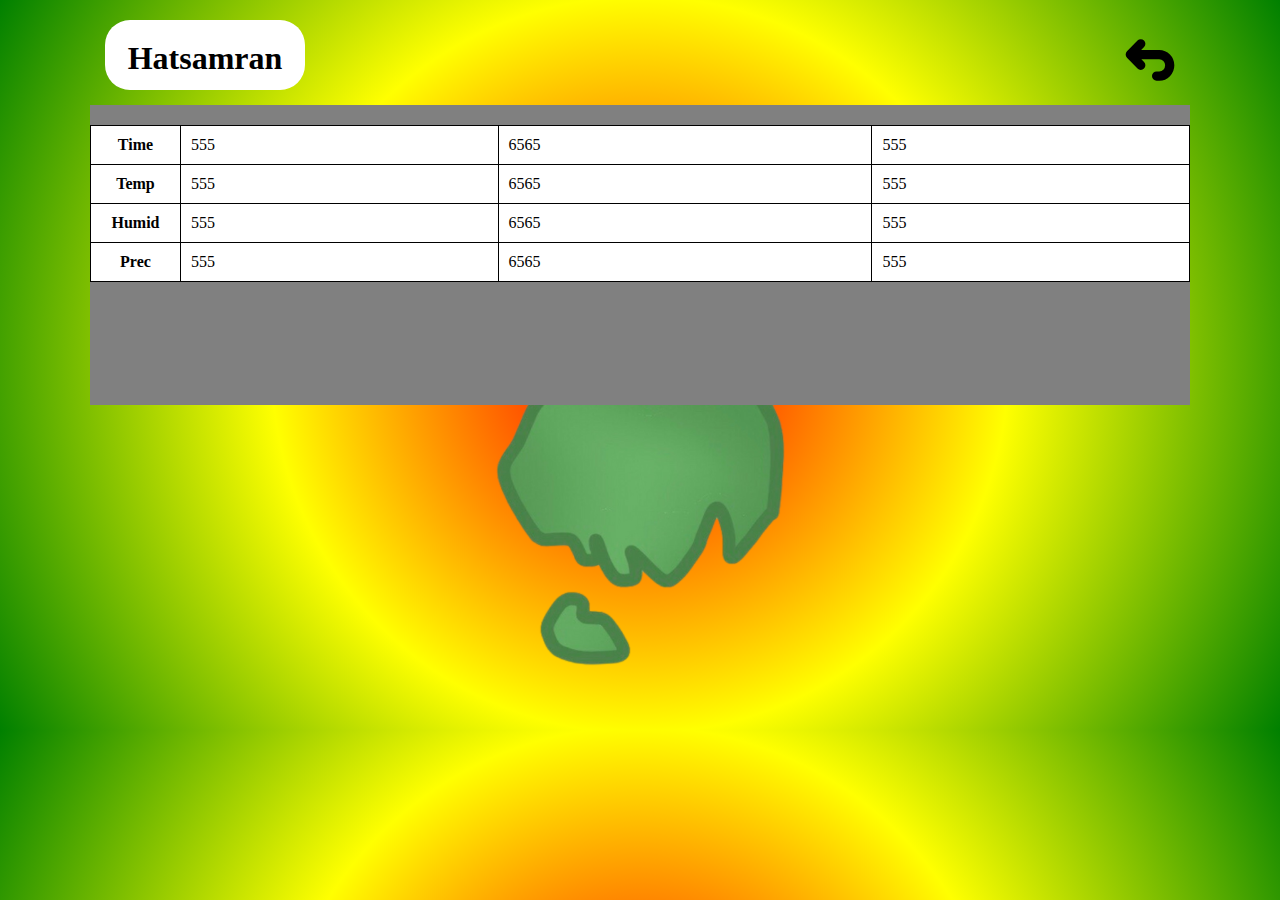
==== hatsamran.html @ a08fcac6 "lwf" ====
<!DOCTYPE html>
<html lang="en">
<head>
    <meta charset="UTF-8">
    <meta name="viewport" content="width=device-width, initial-scale=1.0">
    <title>Hatsamran</title>

    <link rel="stylesheet" href="css/data.css">
    <link rel="stylesheet" href="css/hatsamran.css">
</head>
<body class="back">

    <header>
        <div class="container">
            <nav>
                <ul>
                    <li><h1>Hatsamran</h1></li>
                </ul>

                <a href="index.html"><img src="img/Vector.svg" alt="" class="logo"></a>
                
            </nav>

            <div style="overflow-x:auto;" class="tabe">
                <table style="width:100%;">
                  <tr>
                    <th>Time</th>
                    <td>555</td>
                    <td>6565</td>
                    <td>555</td>
                  </tr>
                  <tr>
                    <th>Temp</th>
                    <td>555</td>
                    <td>6565</td>
                    <td>555</td>
                  </tr>
                  <tr>
                    <th>Humid</th>
                    <td>555</td>
                    <td>6565</td>
                    <td>555</td>
                  </tr>
                  <tr>
                    <th>Prec</th>
                    <td>555</td>
                    <td>6565</td>
                    <td>555</td>
                  </tr>
                </table>
              </div>
        </div>
    </header>
    
</body>
</html>
---- css/data.css ----
* {
    margin: 0;
    padding: 0;
    box-sizing: border-box;
}

.back {
    background: red; /* For browsers that do not support gradients */
    background: -webkit-radial-gradient(circle, red, yellow, green); /* Safari */
    background: -o-radial-gradient(circle, red, yellow, green); /* Opera 11.6 to 12.0 */
    background: -moz-radial-gradient(circle, red, yellow, green); /* Firefox 3.6 to 15 */
    background: radial-gradient(circle, red, yellow, green); /* Standard syntax */
  }
  
.container {
    max-width: 1110px;
    margin: 0 auto;
}

nav {
    height: 90px;
    display: flex;
    justify-content: space-between;
    margin-top: 10px;
}

nav ul {
    border-radius: 25px;
    background: white;
    padding: 20px;
    width: 200px;
    height: 70px;
    list-style: none;
    margin-left: 20px;
    margin-top: 10px;
    text-align: center;
    
}

.logo {
    width: 50px;
    height: 50px;
    margin-top: 25px;
    margin-right: 20px;
}

.tabe {
    background-color: gray;
    margin: 5px;
    height: 300px;
}

table , th, td{
    margin-top: 20px;
    border:1px solid black;
    border-collapse: collapse;
}

th, td {
    padding: 10px;
    background-color: white;
}

th {
    width: 90px;
}
---- css/hatsamran.css ----
header {
    height: 720px;
    background: url('../img/hatsamran.png') no-repeat;
    background-position: center bottom 50px;
    background-size: 315px;
}
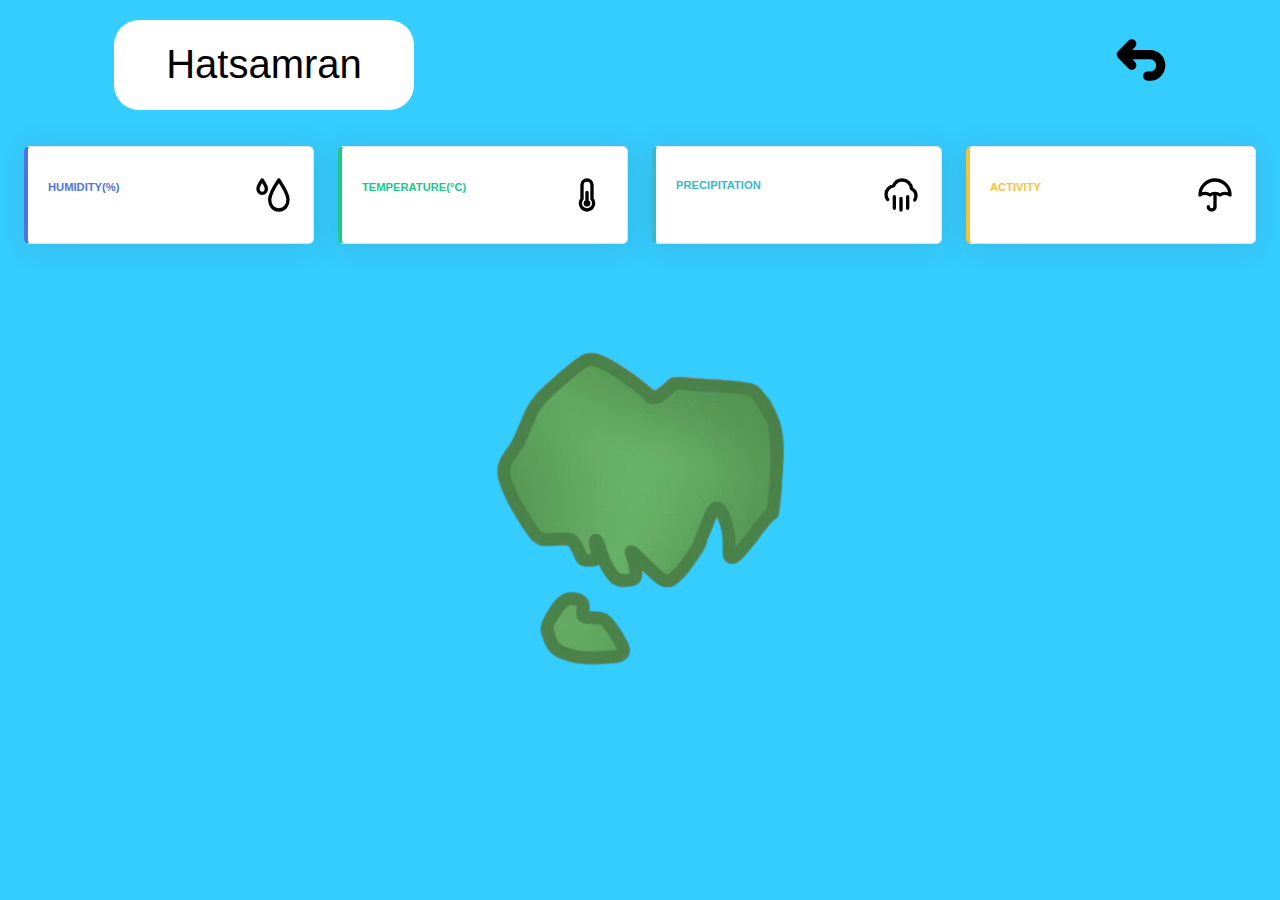
==== commit 36f4fbbe: "Update hatsamran.html" ====
--- a/hatsamran.html
+++ b/hatsamran.html
@@ -5,52 +5,126 @@
     <meta name="viewport" content="width=device-width, initial-scale=1.0">
     <title>Hatsamran</title>
 
+    <link href="css/sb-admin-2.min.css" rel="stylesheet">
     <link rel="stylesheet" href="css/data.css">
     <link rel="stylesheet" href="css/hatsamran.css">
 </head>
 <body class="back">
 
-    <header>
-        <div class="container">
-            <nav>
-                <ul>
-                    <li><h1>Hatsamran</h1></li>
-                </ul>
+  <header>
+    <div class="container">
+        <nav>
+            <ul>
+                <li><h1>Hatsamran</h1></li>
+            </ul>
 
-                <a href="index.html"><img src="img/Vector.svg" alt="" class="logo"></a>
-                
-            </nav>
+            <a href="index.html"><img src="img/Vector.svg" alt="" class="logo"></a>
+            
+        </nav>
+      </div>
+      <p id="ssss"></p>
 
-            <div style="overflow-x:auto;" class="tabe">
-                <table style="width:100%;">
-                  <tr>
-                    <th>Time</th>
-                    <td>555</td>
-                    <td>6565</td>
-                    <td>555</td>
-                  </tr>
-                  <tr>
-                    <th>Temp</th>
-                    <td>555</td>
-                    <td>6565</td>
-                    <td>555</td>
-                  </tr>
-                  <tr>
-                    <th>Humid</th>
-                    <td>555</td>
-                    <td>6565</td>
-                    <td>555</td>
-                  </tr>
-                  <tr>
-                    <th>Prec</th>
-                    <td>555</td>
-                    <td>6565</td>
-                    <td>555</td>
-                  </tr>
-                </table>
+        <!-- Begin Page Content -->
+        <div class="container-fluid">
+
+
+          <!-- Content Row -->
+          <div class="row">
+
+              <!-- Earnings (Monthly) Card Example -->
+              <div class="col-xl-3 col-md-6 mb-4">
+                  <div class="card border-left-primary shadow h-100 py-2">
+                      <div class="card-body">
+                          <div class="row no-gutters align-items-center">
+                              <div class="col mr-2">
+                                  <div class="text-xs font-weight-bold text-primary text-uppercase mb-1">
+                                      Humidity(%)</div>
+                                  <h2 style="color: black;"><p id="humid"></p></h2>
+                              </div>
+                              <div class="col-auto">
+                                  <img src="img/humid.svg" alt="" style="height: 2.5rem; width: auto;">
+                              </div>
+                          </div>
+                      </div>
+                  </div>
               </div>
-        </div>
-    </header>
+
+              <!-- Earnings (Monthly) Card Example -->
+              <div class="col-xl-3 col-md-6 mb-4">
+                  <div class="card border-left-success shadow h-100 py-2">
+                      <div class="card-body">
+                          <div class="row no-gutters align-items-center">
+                              <div class="col mr-2">
+                                  <div class="text-xs font-weight-bold text-success text-uppercase mb-1">
+                                      Temperature(°C)</div>
+                                  <h2 style="color: black;"><p id="temp"></p></h2>
+                              </div>
+                              <div class="col-auto">
+                                  <img src="img/temp.svg" alt="" style="height: 2.5rem; width: auto;">
+                              </div>
+                          </div>
+                      </div>
+                  </div>
+              </div>
+
+              <!-- Earnings (Monthly) Card Example -->
+              <div class="col-xl-3 col-md-6 mb-4">
+                  <div class="card border-left-info shadow h-100 py-2">
+                      <div class="card-body">
+                          <div class="row no-gutters align-items-center">
+                              <div class="col mr-2">
+                                  <div class="text-xs font-weight-bold text-info text-uppercase mb-1">Precipitation
+                                  </div>
+                                  <div class="row no-gutters align-items-center">
+                                      <div class="col-auto">
+                                          <h2 style="color: black;"><p id="prec"></p></h2>
+                                      </div>
+                                  </div>
+                              </div>
+                              <div class="col-auto">
+                                  <img src="img/prec.svg" alt="" style="height: 2.5rem; width: auto;">
+                              </div>
+                          </div>
+                      </div>
+                  </div>
+              </div>
+
+              <!-- Pending Requests Card Example -->
+              <div class="col-xl-3 col-md-6 mb-4">
+                  <div class="card border-left-warning shadow h-100 py-2">
+                      <div class="card-body">
+                          <div class="row no-gutters align-items-center">
+                              <div class="col mr-2">
+                                  <div class="text-xs font-weight-bold text-warning text-uppercase mb-1">
+                                      Activity</div>
+                                  <h4 style="color: black;"><p id="tudyang"></p></h4>
+                              </div>
+                              <div class="col-auto">
+                                  <img src="img/um.svg" alt="" style="height: 2.5rem; width: auto;">
+                              </div>
+                          </div>
+                      </div>
+                  </div>
+              </div>
+          </div>
+          <script>
+            var apiKey = '32c8daffb28143a425c10fd482d03c27';
+            var cityName = "Hat Samran,th"
+            var url = 'https://api.openweathermap.org/data/2.5/weather?q=' + cityName + '&APPID=' + apiKey;
+        
+            fetch(url)
+              .then(response => response.json())
+              .then(data => {
+    
+    
+                document.getElementById("temp").innerHTML = Math.round(data.main.temp-273)+ " °C";
+                document.getElementById("humid").innerHTML = data.main.humidity + " %";
+                document.getElementById("prec").innerHTML = data.weather[0].description;
+                document.getElementById("tudyang").innerHTML = "You can tapping a rubber at 3.00 a.m.";
+    
+        })
+    </script>
+</header>
     
 </body>
-</html>+</html>
--- a/css/sb-admin-2.min.css
+++ b/css/sb-admin-2.min.css
@@ -0,0 +1,10 @@
+/*!
+ * Start Bootstrap - SB Admin 2 v4.1.3 (https://startbootstrap.com/theme/sb-admin-2)
+ * Copyright 2013-2021 Start Bootstrap
+ * Licensed under MIT (https://github.com/StartBootstrap/startbootstrap-sb-admin-2/blob/master/LICENSE)
+ *//*!
+ * Bootstrap v4.6.0 (https://getbootstrap.com/)
+ * Copyright 2011-2021 The Bootstrap Authors
+ * Copyright 2011-2021 Twitter, Inc.
+ * Licensed under MIT (https://github.com/twbs/bootstrap/blob/main/LICENSE)
+ */:root{--blue:#4e73df;--indigo:#6610f2;--purple:#6f42c1;--pink:#e83e8c;--red:#e74a3b;--orange:#fd7e14;--yellow:#f6c23e;--green:#1cc88a;--teal:#20c9a6;--cyan:#36b9cc;--white:#fff;--gray:#858796;--gray-dark:#5a5c69;--primary:#4e73df;--secondary:#858796;--success:#1cc88a;--info:#36b9cc;--warning:#f6c23e;--danger:#e74a3b;--light:#f8f9fc;--dark:#5a5c69;--breakpoint-xs:0;--breakpoint-sm:576px;--breakpoint-md:768px;--breakpoint-lg:992px;--breakpoint-xl:1200px;--font-family-sans-serif:"Nunito",-apple-system,BlinkMacSystemFont,"Segoe UI",Roboto,"Helvetica Neue",Arial,sans-serif,"Apple Color Emoji","Segoe UI Emoji","Segoe UI Symbol","Noto Color Emoji";--font-family-monospace:SFMono-Regular,Menlo,Monaco,Consolas,"Liberation Mono","Courier New",monospace}*,::after,::before{box-sizing:border-box}html{font-family:sans-serif;line-height:1.15;-webkit-text-size-adjust:100%;-webkit-tap-highlight-color:transparent}article,aside,figcaption,figure,footer,header,hgroup,main,nav,section{display:block}body{margin:0;font-family:Nunito,-apple-system,BlinkMacSystemFont,"Segoe UI",Roboto,"Helvetica Neue",Arial,sans-serif,"Apple Color Emoji","Segoe UI Emoji","Segoe UI Symbol","Noto Color Emoji";font-size:1rem;font-weight:400;line-height:1.5;color:#858796;text-align:left;background-color:#fff}[tabindex="-1"]:focus:not(:focus-visible){outline:0!important}hr{box-sizing:content-box;height:0;overflow:visible}h1,h2,h3,h4,h5,h6{margin-top:0;margin-bottom:.5rem}p{margin-top:0;margin-bottom:1rem}abbr[data-original-title],abbr[title]{text-decoration:underline;-webkit-text-decoration:underline dotted;text-decoration:underline dotted;cursor:help;border-bottom:0;-webkit-text-decoration-skip-ink:none;text-decoration-skip-ink:none}address{margin-bottom:1rem;font-style:normal;line-height:inherit}dl,ol,ul{margin-top:0;margin-bottom:1rem}ol ol,ol ul,ul ol,ul ul{margin-bottom:0}dt{font-weight:700}dd{margin-bottom:.5rem;margin-left:0}blockquote{margin:0 0 1rem}b,strong{font-weight:bolder}small{font-size:80%}sub,sup{position:relative;font-size:75%;line-height:0;vertical-align:baseline}sub{bottom:-.25em}sup{top:-.5em}a{color:#4e73df;text-decoration:none;background-color:transparent}a:hover{color:#224abe;text-decoration:underline}a:not([href]):not([class]){color:inherit;text-decoration:none}a:not([href]):not([class]):hover{color:inherit;text-decoration:none}code,kbd,pre,samp{font-family:SFMono-Regular,Menlo,Monaco,Consolas,"Liberation Mono","Courier New",monospace;font-size:1em}pre{margin-top:0;margin-bottom:1rem;overflow:auto;-ms-overflow-style:scrollbar}figure{margin:0 0 1rem}img{vertical-align:middle;border-style:none}svg{overflow:hidden;vertical-align:middle}table{border-collapse:collapse}caption{padding-top:.75rem;padding-bottom:.75rem;color:#858796;text-align:left;caption-side:bottom}th{text-align:inherit;text-align:-webkit-match-parent}label{display:inline-block;margin-bottom:.5rem}button{border-radius:0}button:focus:not(:focus-visible){outline:0}button,input,optgroup,select,textarea{margin:0;font-family:inherit;font-size:inherit;line-height:inherit}button,input{overflow:visible}button,select{text-transform:none}[role=button]{cursor:pointer}select{word-wrap:normal}[type=button],[type=reset],[type=submit],button{-webkit-appearance:button}[type=button]:not(:disabled),[type=reset]:not(:disabled),[type=submit]:not(:disabled),button:not(:disabled){cursor:pointer}[type=button]::-moz-focus-inner,[type=reset]::-moz-focus-inner,[type=submit]::-moz-focus-inner,button::-moz-focus-inner{padding:0;border-style:none}input[type=checkbox],input[type=radio]{box-sizing:border-box;padding:0}textarea{overflow:auto;resize:vertical}fieldset{min-width:0;padding:0;margin:0;border:0}legend{display:block;width:100%;max-width:100%;padding:0;margin-bottom:.5rem;font-size:1.5rem;line-height:inherit;color:inherit;white-space:normal}progress{vertical-align:baseline}[type=number]::-webkit-inner-spin-button,[type=number]::-webkit-outer-spin-button{height:auto}[type=search]{outline-offset:-2px;-webkit-appearance:none}[type=search]::-webkit-search-decoration{-webkit-appearance:none}::-webkit-file-upload-button{font:inherit;-webkit-appearance:button}output{display:inline-block}summary{display:list-item;cursor:pointer}template{display:none}[hidden]{display:none!important}.h1,.h2,.h3,.h4,.h5,.h6,h1,h2,h3,h4,h5,h6{margin-bottom:.5rem;font-weight:400;line-height:1.2}.h1,h1{font-size:2.5rem}.h2,h2{font-size:2rem}.h3,h3{font-size:1.75rem}.h4,h4{font-size:1.5rem}.h5,h5{font-size:1.25rem}.h6,h6{font-size:1rem}.lead{font-size:1.25rem;font-weight:300}.display-1{font-size:6rem;font-weight:300;line-height:1.2}.display-2{font-size:5.5rem;font-weight:300;line-height:1.2}.display-3{font-size:4.5rem;font-weight:300;line-height:1.2}.display-4{font-size:3.5rem;font-weight:300;line-height:1.2}hr{margin-top:1rem;margin-bottom:1rem;border:0;border-top:1px solid rgba(0,0,0,.1)}.small,small{font-size:80%;font-weight:400}.mark,mark{padding:.2em;background-color:#fcf8e3}.list-unstyled{padding-left:0;list-style:none}.list-inline{padding-left:0;list-style:none}.list-inline-item{display:inline-block}.list-inline-item:not(:last-child){margin-right:.5rem}.initialism{font-size:90%;text-transform:uppercase}.blockquote{margin-bottom:1rem;font-size:1.25rem}.blockquote-footer{display:block;font-size:80%;color:#858796}.blockquote-footer::before{content:"\2014\00A0"}.img-fluid{max-width:100%;height:auto}.img-thumbnail{padding:.25rem;background-color:#fff;border:1px solid #dddfeb;border-radius:.35rem;max-width:100%;height:auto}.figure{display:inline-block}.figure-img{margin-bottom:.5rem;line-height:1}.figure-caption{font-size:90%;color:#858796}code{font-size:87.5%;color:#e83e8c;word-wrap:break-word}a>code{color:inherit}kbd{padding:.2rem .4rem;font-size:87.5%;color:#fff;background-color:#3a3b45;border-radius:.2rem}kbd kbd{padding:0;font-size:100%;font-weight:700}pre{display:block;font-size:87.5%;color:#3a3b45}pre code{font-size:inherit;color:inherit;word-break:normal}.pre-scrollable{max-height:340px;overflow-y:scroll}.container,.container-fluid,.container-lg,.container-md,.container-sm,.container-xl{width:100%;padding-right:.75rem;padding-left:.75rem;margin-right:auto;margin-left:auto}@media (min-width:576px){.container,.container-sm{max-width:540px}}@media (min-width:768px){.container,.container-md,.container-sm{max-width:720px}}@media (min-width:992px){.container,.container-lg,.container-md,.container-sm{max-width:960px}}@media (min-width:1200px){.container,.container-lg,.container-md,.container-sm,.container-xl{max-width:1140px}}.row{display:flex;flex-wrap:wrap;margin-right:-.75rem;margin-left:-.75rem}.no-gutters{margin-right:0;margin-left:0}.no-gutters>.col,.no-gutters>[class*=col-]{padding-right:0;padding-left:0}.col,.col-1,.col-10,.col-11,.col-12,.col-2,.col-3,.col-4,.col-5,.col-6,.col-7,.col-8,.col-9,.col-auto,.col-lg,.col-lg-1,.col-lg-10,.col-lg-11,.col-lg-12,.col-lg-2,.col-lg-3,.col-lg-4,.col-lg-5,.col-lg-6,.col-lg-7,.col-lg-8,.col-lg-9,.col-lg-auto,.col-md,.col-md-1,.col-md-10,.col-md-11,.col-md-12,.col-md-2,.col-md-3,.col-md-4,.col-md-5,.col-md-6,.col-md-7,.col-md-8,.col-md-9,.col-md-auto,.col-sm,.col-sm-1,.col-sm-10,.col-sm-11,.col-sm-12,.col-sm-2,.col-sm-3,.col-sm-4,.col-sm-5,.col-sm-6,.col-sm-7,.col-sm-8,.col-sm-9,.col-sm-auto,.col-xl,.col-xl-1,.col-xl-10,.col-xl-11,.col-xl-12,.col-xl-2,.col-xl-3,.col-xl-4,.col-xl-5,.col-xl-6,.col-xl-7,.col-xl-8,.col-xl-9,.col-xl-auto{position:relative;width:100%;padding-right:.75rem;padding-left:.75rem}.col{flex-basis:0;flex-grow:1;max-width:100%}.row-cols-1>*{flex:0 0 100%;max-width:100%}.row-cols-2>*{flex:0 0 50%;max-width:50%}.row-cols-3>*{flex:0 0 33.33333%;max-width:33.33333%}.row-cols-4>*{flex:0 0 25%;max-width:25%}.row-cols-5>*{flex:0 0 20%;max-width:20%}.row-cols-6>*{flex:0 0 16.66667%;max-width:16.66667%}.col-auto{flex:0 0 auto;width:auto;max-width:100%}.col-1{flex:0 0 8.33333%;max-width:8.33333%}.col-2{flex:0 0 16.66667%;max-width:16.66667%}.col-3{flex:0 0 25%;max-width:25%}.col-4{flex:0 0 33.33333%;max-width:33.33333%}.col-5{flex:0 0 41.66667%;max-width:41.66667%}.col-6{flex:0 0 50%;max-width:50%}.col-7{flex:0 0 58.33333%;max-width:58.33333%}.col-8{flex:0 0 66.66667%;max-width:66.66667%}.col-9{flex:0 0 75%;max-width:75%}.col-10{flex:0 0 83.33333%;max-width:83.33333%}.col-11{flex:0 0 91.66667%;max-width:91.66667%}.col-12{flex:0 0 100%;max-width:100%}.order-first{order:-1}.order-last{order:13}.order-0{order:0}.order-1{order:1}.order-2{order:2}.order-3{order:3}.order-4{order:4}.order-5{order:5}.order-6{order:6}.order-7{order:7}.order-8{order:8}.order-9{order:9}.order-10{order:10}.order-11{order:11}.order-12{order:12}.offset-1{margin-left:8.33333%}.offset-2{margin-left:16.66667%}.offset-3{margin-left:25%}.offset-4{margin-left:33.33333%}.offset-5{margin-left:41.66667%}.offset-6{margin-left:50%}.offset-7{margin-left:58.33333%}.offset-8{margin-left:66.66667%}.offset-9{margin-left:75%}.offset-10{margin-left:83.33333%}.offset-11{margin-left:91.66667%}@media (min-width:576px){.col-sm{flex-basis:0;flex-grow:1;max-width:100%}.row-cols-sm-1>*{flex:0 0 100%;max-width:100%}.row-cols-sm-2>*{flex:0 0 50%;max-width:50%}.row-cols-sm-3>*{flex:0 0 33.33333%;max-width:33.33333%}.row-cols-sm-4>*{flex:0 0 25%;max-width:25%}.row-cols-sm-5>*{flex:0 0 20%;max-width:20%}.row-cols-sm-6>*{flex:0 0 16.66667%;max-width:16.66667%}.col-sm-auto{flex:0 0 auto;width:auto;max-width:100%}.col-sm-1{flex:0 0 8.33333%;max-width:8.33333%}.col-sm-2{flex:0 0 16.66667%;max-width:16.66667%}.col-sm-3{flex:0 0 25%;max-width:25%}.col-sm-4{flex:0 0 33.33333%;max-width:33.33333%}.col-sm-5{flex:0 0 41.66667%;max-width:41.66667%}.col-sm-6{flex:0 0 50%;max-width:50%}.col-sm-7{flex:0 0 58.33333%;max-width:58.33333%}.col-sm-8{flex:0 0 66.66667%;max-width:66.66667%}.col-sm-9{flex:0 0 75%;max-width:75%}.col-sm-10{flex:0 0 83.33333%;max-width:83.33333%}.col-sm-11{flex:0 0 91.66667%;max-width:91.66667%}.col-sm-12{flex:0 0 100%;max-width:100%}.order-sm-first{order:-1}.order-sm-last{order:13}.order-sm-0{order:0}.order-sm-1{order:1}.order-sm-2{order:2}.order-sm-3{order:3}.order-sm-4{order:4}.order-sm-5{order:5}.order-sm-6{order:6}.order-sm-7{order:7}.order-sm-8{order:8}.order-sm-9{order:9}.order-sm-10{order:10}.order-sm-11{order:11}.order-sm-12{order:12}.offset-sm-0{margin-left:0}.offset-sm-1{margin-left:8.33333%}.offset-sm-2{margin-left:16.66667%}.offset-sm-3{margin-left:25%}.offset-sm-4{margin-left:33.33333%}.offset-sm-5{margin-left:41.66667%}.offset-sm-6{margin-left:50%}.offset-sm-7{margin-left:58.33333%}.offset-sm-8{margin-left:66.66667%}.offset-sm-9{margin-left:75%}.offset-sm-10{margin-left:83.33333%}.offset-sm-11{margin-left:91.66667%}}@media (min-width:768px){.col-md{flex-basis:0;flex-grow:1;max-width:100%}.row-cols-md-1>*{flex:0 0 100%;max-width:100%}.row-cols-md-2>*{flex:0 0 50%;max-width:50%}.row-cols-md-3>*{flex:0 0 33.33333%;max-width:33.33333%}.row-cols-md-4>*{flex:0 0 25%;max-width:25%}.row-cols-md-5>*{flex:0 0 20%;max-width:20%}.row-cols-md-6>*{flex:0 0 16.66667%;max-width:16.66667%}.col-md-auto{flex:0 0 auto;width:auto;max-width:100%}.col-md-1{flex:0 0 8.33333%;max-width:8.33333%}.col-md-2{flex:0 0 16.66667%;max-width:16.66667%}.col-md-3{flex:0 0 25%;max-width:25%}.col-md-4{flex:0 0 33.33333%;max-width:33.33333%}.col-md-5{flex:0 0 41.66667%;max-width:41.66667%}.col-md-6{flex:0 0 50%;max-width:50%}.col-md-7{flex:0 0 58.33333%;max-width:58.33333%}.col-md-8{flex:0 0 66.66667%;max-width:66.66667%}.col-md-9{flex:0 0 75%;max-width:75%}.col-md-10{flex:0 0 83.33333%;max-width:83.33333%}.col-md-11{flex:0 0 91.66667%;max-width:91.66667%}.col-md-12{flex:0 0 100%;max-width:100%}.order-md-first{order:-1}.order-md-last{order:13}.order-md-0{order:0}.order-md-1{order:1}.order-md-2{order:2}.order-md-3{order:3}.order-md-4{order:4}.order-md-5{order:5}.order-md-6{order:6}.order-md-7{order:7}.order-md-8{order:8}.order-md-9{order:9}.order-md-10{order:10}.order-md-11{order:11}.order-md-12{order:12}.offset-md-0{margin-left:0}.offset-md-1{margin-left:8.33333%}.offset-md-2{margin-left:16.66667%}.offset-md-3{margin-left:25%}.offset-md-4{margin-left:33.33333%}.offset-md-5{margin-left:41.66667%}.offset-md-6{margin-left:50%}.offset-md-7{margin-left:58.33333%}.offset-md-8{margin-left:66.66667%}.offset-md-9{margin-left:75%}.offset-md-10{margin-left:83.33333%}.offset-md-11{margin-left:91.66667%}}@media (min-width:992px){.col-lg{flex-basis:0;flex-grow:1;max-width:100%}.row-cols-lg-1>*{flex:0 0 100%;max-width:100%}.row-cols-lg-2>*{flex:0 0 50%;max-width:50%}.row-cols-lg-3>*{flex:0 0 33.33333%;max-width:33.33333%}.row-cols-lg-4>*{flex:0 0 25%;max-width:25%}.row-cols-lg-5>*{flex:0 0 20%;max-width:20%}.row-cols-lg-6>*{flex:0 0 16.66667%;max-width:16.66667%}.col-lg-auto{flex:0 0 auto;width:auto;max-width:100%}.col-lg-1{flex:0 0 8.33333%;max-width:8.33333%}.col-lg-2{flex:0 0 16.66667%;max-width:16.66667%}.col-lg-3{flex:0 0 25%;max-width:25%}.col-lg-4{flex:0 0 33.33333%;max-width:33.33333%}.col-lg-5{flex:0 0 41.66667%;max-width:41.66667%}.col-lg-6{flex:0 0 50%;max-width:50%}.col-lg-7{flex:0 0 58.33333%;max-width:58.33333%}.col-lg-8{flex:0 0 66.66667%;max-width:66.66667%}.col-lg-9{flex:0 0 75%;max-width:75%}.col-lg-10{flex:0 0 83.33333%;max-width:83.33333%}.col-lg-11{flex:0 0 91.66667%;max-width:91.66667%}.col-lg-12{flex:0 0 100%;max-width:100%}.order-lg-first{order:-1}.order-lg-last{order:13}.order-lg-0{order:0}.order-lg-1{order:1}.order-lg-2{order:2}.order-lg-3{order:3}.order-lg-4{order:4}.order-lg-5{order:5}.order-lg-6{order:6}.order-lg-7{order:7}.order-lg-8{order:8}.order-lg-9{order:9}.order-lg-10{order:10}.order-lg-11{order:11}.order-lg-12{order:12}.offset-lg-0{margin-left:0}.offset-lg-1{margin-left:8.33333%}.offset-lg-2{margin-left:16.66667%}.offset-lg-3{margin-left:25%}.offset-lg-4{margin-left:33.33333%}.offset-lg-5{margin-left:41.66667%}.offset-lg-6{margin-left:50%}.offset-lg-7{margin-left:58.33333%}.offset-lg-8{margin-left:66.66667%}.offset-lg-9{margin-left:75%}.offset-lg-10{margin-left:83.33333%}.offset-lg-11{margin-left:91.66667%}}@media (min-width:1200px){.col-xl{flex-basis:0;flex-grow:1;max-width:100%}.row-cols-xl-1>*{flex:0 0 100%;max-width:100%}.row-cols-xl-2>*{flex:0 0 50%;max-width:50%}.row-cols-xl-3>*{flex:0 0 33.33333%;max-width:33.33333%}.row-cols-xl-4>*{flex:0 0 25%;max-width:25%}.row-cols-xl-5>*{flex:0 0 20%;max-width:20%}.row-cols-xl-6>*{flex:0 0 16.66667%;max-width:16.66667%}.col-xl-auto{flex:0 0 auto;width:auto;max-width:100%}.col-xl-1{flex:0 0 8.33333%;max-width:8.33333%}.col-xl-2{flex:0 0 16.66667%;max-width:16.66667%}.col-xl-3{flex:0 0 25%;max-width:25%}.col-xl-4{flex:0 0 33.33333%;max-width:33.33333%}.col-xl-5{flex:0 0 41.66667%;max-width:41.66667%}.col-xl-6{flex:0 0 50%;max-width:50%}.col-xl-7{flex:0 0 58.33333%;max-width:58.33333%}.col-xl-8{flex:0 0 66.66667%;max-width:66.66667%}.col-xl-9{flex:0 0 75%;max-width:75%}.col-xl-10{flex:0 0 83.33333%;max-width:83.33333%}.col-xl-11{flex:0 0 91.66667%;max-width:91.66667%}.col-xl-12{flex:0 0 100%;max-width:100%}.order-xl-first{order:-1}.order-xl-last{order:13}.order-xl-0{order:0}.order-xl-1{order:1}.order-xl-2{order:2}.order-xl-3{order:3}.order-xl-4{order:4}.order-xl-5{order:5}.order-xl-6{order:6}.order-xl-7{order:7}.order-xl-8{order:8}.order-xl-9{order:9}.order-xl-10{order:10}.order-xl-11{order:11}.order-xl-12{order:12}.offset-xl-0{margin-left:0}.offset-xl-1{margin-left:8.33333%}.offset-xl-2{margin-left:16.66667%}.offset-xl-3{margin-left:25%}.offset-xl-4{margin-left:33.33333%}.offset-xl-5{margin-left:41.66667%}.offset-xl-6{margin-left:50%}.offset-xl-7{margin-left:58.33333%}.offset-xl-8{margin-left:66.66667%}.offset-xl-9{margin-left:75%}.offset-xl-10{margin-left:83.33333%}.offset-xl-11{margin-left:91.66667%}}.table{width:100%;margin-bottom:1rem;color:#858796}.table td,.table th{padding:.75rem;vertical-align:top;border-top:1px solid #e3e6f0}.table thead th{vertical-align:bottom;border-bottom:2px solid #e3e6f0}.table tbody+tbody{border-top:2px solid #e3e6f0}.table-sm td,.table-sm th{padding:.3rem}.table-bordered{border:1px solid #e3e6f0}.table-bordered td,.table-bordered th{border:1px solid #e3e6f0}.table-bordered thead td,.table-bordered thead th{border-bottom-width:2px}.table-borderless tbody+tbody,.table-borderless td,.table-borderless th,.table-borderless thead th{border:0}.table-striped tbody tr:nth-of-type(odd){background-color:rgba(0,0,0,.05)}.table-hover tbody tr:hover{color:#858796;background-color:rgba(0,0,0,.075)}.table-primary,.table-primary>td,.table-primary>th{background-color:#cdd8f6}.table-primary tbody+tbody,.table-primary td,.table-primary th,.table-primary thead th{border-color:#a3b6ee}.table-hover .table-primary:hover{background-color:#b7c7f2}.table-hover .table-primary:hover>td,.table-hover .table-primary:hover>th{background-color:#b7c7f2}.table-secondary,.table-secondary>td,.table-secondary>th{background-color:#dddde2}.table-secondary tbody+tbody,.table-secondary td,.table-secondary th,.table-secondary thead th{border-color:#c0c1c8}.table-hover .table-secondary:hover{background-color:#cfcfd6}.table-hover .table-secondary:hover>td,.table-hover .table-secondary:hover>th{background-color:#cfcfd6}.table-success,.table-success>td,.table-success>th{background-color:#bff0de}.table-success tbody+tbody,.table-success td,.table-success th,.table-success thead th{border-color:#89e2c2}.table-hover .table-success:hover{background-color:#aaebd3}.table-hover .table-success:hover>td,.table-hover .table-success:hover>th{background-color:#aaebd3}.table-info,.table-info>td,.table-info>th{background-color:#c7ebf1}.table-info tbody+tbody,.table-info td,.table-info th,.table-info thead th{border-color:#96dbe4}.table-hover .table-info:hover{background-color:#b3e4ec}.table-hover .table-info:hover>td,.table-hover .table-info:hover>th{background-color:#b3e4ec}.table-warning,.table-warning>td,.table-warning>th{background-color:#fceec9}.table-warning tbody+tbody,.table-warning td,.table-warning th,.table-warning thead th{border-color:#fadf9b}.table-hover .table-warning:hover{background-color:#fbe6b1}.table-hover .table-warning:hover>td,.table-hover .table-warning:hover>th{background-color:#fbe6b1}.table-danger,.table-danger>td,.table-danger>th{background-color:#f8ccc8}.table-danger tbody+tbody,.table-danger td,.table-danger th,.table-danger thead th{border-color:#f3a199}.table-hover .table-danger:hover{background-color:#f5b7b1}.table-hover .table-danger:hover>td,.table-hover .table-danger:hover>th{background-color:#f5b7b1}.table-light,.table-light>td,.table-light>th{background-color:#fdfdfe}.table-light tbody+tbody,.table-light td,.table-light th,.table-light thead th{border-color:#fbfcfd}.table-hover .table-light:hover{background-color:#ececf6}.table-hover .table-light:hover>td,.table-hover .table-light:hover>th{background-color:#ececf6}.table-dark,.table-dark>td,.table-dark>th{background-color:#d1d1d5}.table-dark tbody+tbody,.table-dark td,.table-dark th,.table-dark thead th{border-color:#a9aab1}.table-hover .table-dark:hover{background-color:#c4c4c9}.table-hover .table-dark:hover>td,.table-hover .table-dark:hover>th{background-color:#c4c4c9}.table-active,.table-active>td,.table-active>th{background-color:rgba(0,0,0,.075)}.table-hover .table-active:hover{background-color:rgba(0,0,0,.075)}.table-hover .table-active:hover>td,.table-hover .table-active:hover>th{background-color:rgba(0,0,0,.075)}.table .thead-dark th{color:#fff;background-color:#5a5c69;border-color:#6c6e7e}.table .thead-light th{color:#6e707e;background-color:#eaecf4;border-color:#e3e6f0}.table-dark{color:#fff;background-color:#5a5c69}.table-dark td,.table-dark th,.table-dark thead th{border-color:#6c6e7e}.table-dark.table-bordered{border:0}.table-dark.table-striped tbody tr:nth-of-type(odd){background-color:rgba(255,255,255,.05)}.table-dark.table-hover tbody tr:hover{color:#fff;background-color:rgba(255,255,255,.075)}@media (max-width:575.98px){.table-responsive-sm{display:block;width:100%;overflow-x:auto;-webkit-overflow-scrolling:touch}.table-responsive-sm>.table-bordered{border:0}}@media (max-width:767.98px){.table-responsive-md{display:block;width:100%;overflow-x:auto;-webkit-overflow-scrolling:touch}.table-responsive-md>.table-bordered{border:0}}@media (max-width:991.98px){.table-responsive-lg{display:block;width:100%;overflow-x:auto;-webkit-overflow-scrolling:touch}.table-responsive-lg>.table-bordered{border:0}}@media (max-width:1199.98px){.table-responsive-xl{display:block;width:100%;overflow-x:auto;-webkit-overflow-scrolling:touch}.table-responsive-xl>.table-bordered{border:0}}.table-responsive{display:block;width:100%;overflow-x:auto;-webkit-overflow-scrolling:touch}.table-responsive>.table-bordered{border:0}.form-control{display:block;width:100%;height:calc(1.5em + .75rem + 2px);padding:.375rem .75rem;font-size:1rem;font-weight:400;line-height:1.5;color:#6e707e;background-color:#fff;background-clip:padding-box;border:1px solid #d1d3e2;border-radius:.35rem;transition:border-color .15s ease-in-out,box-shadow .15s ease-in-out}@media (prefers-reduced-motion:reduce){.form-control{transition:none}}.form-control::-ms-expand{background-color:transparent;border:0}.form-control:-moz-focusring{color:transparent;text-shadow:0 0 0 #6e707e}.form-control:focus{color:#6e707e;background-color:#fff;border-color:#bac8f3;outline:0;box-shadow:0 0 0 .2rem rgba(78,115,223,.25)}.form-control::-webkit-input-placeholder{color:#858796;opacity:1}.form-control::-moz-placeholder{color:#858796;opacity:1}.form-control:-ms-input-placeholder{color:#858796;opacity:1}.form-control::-ms-input-placeholder{color:#858796;opacity:1}.form-control::placeholder{color:#858796;opacity:1}.form-control:disabled,.form-control[readonly]{background-color:#eaecf4;opacity:1}input[type=date].form-control,input[type=datetime-local].form-control,input[type=month].form-control,input[type=time].form-control{-webkit-appearance:none;-moz-appearance:none;appearance:none}select.form-control:focus::-ms-value{color:#6e707e;background-color:#fff}.form-control-file,.form-control-range{display:block;width:100%}.col-form-label{padding-top:calc(.375rem + 1px);padding-bottom:calc(.375rem + 1px);margin-bottom:0;font-size:inherit;line-height:1.5}.col-form-label-lg{padding-top:calc(.5rem + 1px);padding-bottom:calc(.5rem + 1px);font-size:1.25rem;line-height:1.5}.col-form-label-sm{padding-top:calc(.25rem + 1px);padding-bottom:calc(.25rem + 1px);font-size:.875rem;line-height:1.5}.form-control-plaintext{display:block;width:100%;padding:.375rem 0;margin-bottom:0;font-size:1rem;line-height:1.5;color:#858796;background-color:transparent;border:solid transparent;border-width:1px 0}.form-control-plaintext.form-control-lg,.form-control-plaintext.form-control-sm{padding-right:0;padding-left:0}.form-control-sm{height:calc(1.5em + .5rem + 2px);padding:.25rem .5rem;font-size:.875rem;line-height:1.5;border-radius:.2rem}.form-control-lg{height:calc(1.5em + 1rem + 2px);padding:.5rem 1rem;font-size:1.25rem;line-height:1.5;border-radius:.3rem}select.form-control[multiple],select.form-control[size]{height:auto}textarea.form-control{height:auto}.form-group{margin-bottom:1rem}.form-text{display:block;margin-top:.25rem}.form-row{display:flex;flex-wrap:wrap;margin-right:-5px;margin-left:-5px}.form-row>.col,.form-row>[class*=col-]{padding-right:5px;padding-left:5px}.form-check{position:relative;display:block;padding-left:1.25rem}.form-check-input{position:absolute;margin-top:.3rem;margin-left:-1.25rem}.form-check-input:disabled~.form-check-label,.form-check-input[disabled]~.form-check-label{color:#858796}.form-check-label{margin-bottom:0}.form-check-inline{display:inline-flex;align-items:center;padding-left:0;margin-right:.75rem}.form-check-inline .form-check-input{position:static;margin-top:0;margin-right:.3125rem;margin-left:0}.valid-feedback{display:none;width:100%;margin-top:.25rem;font-size:80%;color:#1cc88a}.valid-tooltip{position:absolute;top:100%;left:0;z-index:5;display:none;max-width:100%;padding:.25rem .5rem;margin-top:.1rem;font-size:.875rem;line-height:1.5;color:#fff;background-color:rgba(28,200,138,.9);border-radius:.35rem}.form-row>.col>.valid-tooltip,.form-row>[class*=col-]>.valid-tooltip{left:5px}.is-valid~.valid-feedback,.is-valid~.valid-tooltip,.was-validated :valid~.valid-feedback,.was-validated :valid~.valid-tooltip{display:block}.form-control.is-valid,.was-validated .form-control:valid{border-color:#1cc88a;padding-right:calc(1.5em + .75rem);background-image:url("data:image/svg+xml,%3csvg xmlns='http://www.w3.org/2000/svg' width='8' height='8' viewBox='0 0 8 8'%3e%3cpath fill='%231cc88a' d='M2.3 6.73L.6 4.53c-.4-1.04.46-1.4 1.1-.8l1.1 1.4 3.4-3.8c.6-.63 1.6-.27 1.2.7l-4 4.6c-.43.5-.8.4-1.1.1z'/%3e%3c/svg%3e");background-repeat:no-repeat;background-position:right calc(.375em + .1875rem) center;background-size:calc(.75em + .375rem) calc(.75em + .375rem)}.form-control.is-valid:focus,.was-validated .form-control:valid:focus{border-color:#1cc88a;box-shadow:0 0 0 .2rem rgba(28,200,138,.25)}.was-validated textarea.form-control:valid,textarea.form-control.is-valid{padding-right:calc(1.5em + .75rem);background-position:top calc(.375em + .1875rem) right calc(.375em + .1875rem)}.custom-select.is-valid,.was-validated .custom-select:valid{border-color:#1cc88a;padding-right:calc(.75em + 2.3125rem);background:url("data:image/svg+xml,%3csvg xmlns='http://www.w3.org/2000/svg' width='4' height='5' viewBox='0 0 4 5'%3e%3cpath fill='%235a5c69' d='M2 0L0 2h4zm0 5L0 3h4z'/%3e%3c/svg%3e") right .75rem center/8px 10px no-repeat,#fff url("data:image/svg+xml,%3csvg xmlns='http://www.w3.org/2000/svg' width='8' height='8' viewBox='0 0 8 8'%3e%3cpath fill='%231cc88a' d='M2.3 6.73L.6 4.53c-.4-1.04.46-1.4 1.1-.8l1.1 1.4 3.4-3.8c.6-.63 1.6-.27 1.2.7l-4 4.6c-.43.5-.8.4-1.1.1z'/%3e%3c/svg%3e") center right 1.75rem/calc(.75em + .375rem) calc(.75em + .375rem) no-repeat}.custom-select.is-valid:focus,.was-validated .custom-select:valid:focus{border-color:#1cc88a;box-shadow:0 0 0 .2rem rgba(28,200,138,.25)}.form-check-input.is-valid~.form-check-label,.was-validated .form-check-input:valid~.form-check-label{color:#1cc88a}.form-check-input.is-valid~.valid-feedback,.form-check-input.is-valid~.valid-tooltip,.was-validated .form-check-input:valid~.valid-feedback,.was-validated .form-check-input:valid~.valid-tooltip{display:block}.custom-control-input.is-valid~.custom-control-label,.was-validated .custom-control-input:valid~.custom-control-label{color:#1cc88a}.custom-control-input.is-valid~.custom-control-label::before,.was-validated .custom-control-input:valid~.custom-control-label::before{border-color:#1cc88a}.custom-control-input.is-valid:checked~.custom-control-label::before,.was-validated .custom-control-input:valid:checked~.custom-control-label::before{border-color:#34e3a4;background-color:#34e3a4}.custom-control-input.is-valid:focus~.custom-control-label::before,.was-validated .custom-control-input:valid:focus~.custom-control-label::before{box-shadow:0 0 0 .2rem rgba(28,200,138,.25)}.custom-control-input.is-valid:focus:not(:checked)~.custom-control-label::before,.was-validated .custom-control-input:valid:focus:not(:checked)~.custom-control-label::before{border-color:#1cc88a}.custom-file-input.is-valid~.custom-file-label,.was-validated .custom-file-input:valid~.custom-file-label{border-color:#1cc88a}.custom-file-input.is-valid:focus~.custom-file-label,.was-validated .custom-file-input:valid:focus~.custom-file-label{border-color:#1cc88a;box-shadow:0 0 0 .2rem rgba(28,200,138,.25)}.invalid-feedback{display:none;width:100%;margin-top:.25rem;font-size:80%;color:#e74a3b}.invalid-tooltip{position:absolute;top:100%;left:0;z-index:5;display:none;max-width:100%;padding:.25rem .5rem;margin-top:.1rem;font-size:.875rem;line-height:1.5;color:#fff;background-color:rgba(231,74,59,.9);border-radius:.35rem}.form-row>.col>.invalid-tooltip,.form-row>[class*=col-]>.invalid-tooltip{left:5px}.is-invalid~.invalid-feedback,.is-invalid~.invalid-tooltip,.was-validated :invalid~.invalid-feedback,.was-validated :invalid~.invalid-tooltip{display:block}.form-control.is-invalid,.was-validated .form-control:invalid{border-color:#e74a3b;padding-right:calc(1.5em + .75rem);background-image:url("data:image/svg+xml,%3csvg xmlns='http://www.w3.org/2000/svg' width='12' height='12' fill='none' stroke='%23e74a3b' viewBox='0 0 12 12'%3e%3ccircle cx='6' cy='6' r='4.5'/%3e%3cpath stroke-linejoin='round' d='M5.8 3.6h.4L6 6.5z'/%3e%3ccircle cx='6' cy='8.2' r='.6' fill='%23e74a3b' stroke='none'/%3e%3c/svg%3e");background-repeat:no-repeat;background-position:right calc(.375em + .1875rem) center;background-size:calc(.75em + .375rem) calc(.75em + .375rem)}.form-control.is-invalid:focus,.was-validated .form-control:invalid:focus{border-color:#e74a3b;box-shadow:0 0 0 .2rem rgba(231,74,59,.25)}.was-validated textarea.form-control:invalid,textarea.form-control.is-invalid{padding-right:calc(1.5em + .75rem);background-position:top calc(.375em + .1875rem) right calc(.375em + .1875rem)}.custom-select.is-invalid,.was-validated .custom-select:invalid{border-color:#e74a3b;padding-right:calc(.75em + 2.3125rem);background:url("data:image/svg+xml,%3csvg xmlns='http://www.w3.org/2000/svg' width='4' height='5' viewBox='0 0 4 5'%3e%3cpath fill='%235a5c69' d='M2 0L0 2h4zm0 5L0 3h4z'/%3e%3c/svg%3e") right .75rem center/8px 10px no-repeat,#fff url("data:image/svg+xml,%3csvg xmlns='http://www.w3.org/2000/svg' width='12' height='12' fill='none' stroke='%23e74a3b' viewBox='0 0 12 12'%3e%3ccircle cx='6' cy='6' r='4.5'/%3e%3cpath stroke-linejoin='round' d='M5.8 3.6h.4L6 6.5z'/%3e%3ccircle cx='6' cy='8.2' r='.6' fill='%23e74a3b' stroke='none'/%3e%3c/svg%3e") center right 1.75rem/calc(.75em + .375rem) calc(.75em + .375rem) no-repeat}.custom-select.is-invalid:focus,.was-validated .custom-select:invalid:focus{border-color:#e74a3b;box-shadow:0 0 0 .2rem rgba(231,74,59,.25)}.form-check-input.is-invalid~.form-check-label,.was-validated .form-check-input:invalid~.form-check-label{color:#e74a3b}.form-check-input.is-invalid~.invalid-feedback,.form-check-input.is-invalid~.invalid-tooltip,.was-validated .form-check-input:invalid~.invalid-feedback,.was-validated .form-check-input:invalid~.invalid-tooltip{display:block}.custom-control-input.is-invalid~.custom-control-label,.was-validated .custom-control-input:invalid~.custom-control-label{color:#e74a3b}.custom-control-input.is-invalid~.custom-control-label::before,.was-validated .custom-control-input:invalid~.custom-control-label::before{border-color:#e74a3b}.custom-control-input.is-invalid:checked~.custom-control-label::before,.was-validated .custom-control-input:invalid:checked~.custom-control-label::before{border-color:#ed7468;background-color:#ed7468}.custom-control-input.is-invalid:focus~.custom-control-label::before,.was-validated .custom-control-input:invalid:focus~.custom-control-label::before{box-shadow:0 0 0 .2rem rgba(231,74,59,.25)}.custom-control-input.is-invalid:focus:not(:checked)~.custom-control-label::before,.was-validated .custom-control-input:invalid:focus:not(:checked)~.custom-control-label::before{border-color:#e74a3b}.custom-file-input.is-invalid~.custom-file-label,.was-validated .custom-file-input:invalid~.custom-file-label{border-color:#e74a3b}.custom-file-input.is-invalid:focus~.custom-file-label,.was-validated .custom-file-input:invalid:focus~.custom-file-label{border-color:#e74a3b;box-shadow:0 0 0 .2rem rgba(231,74,59,.25)}.form-inline{display:flex;flex-flow:row wrap;align-items:center}.form-inline .form-check{width:100%}@media (min-width:576px){.form-inline label{display:flex;align-items:center;justify-content:center;margin-bottom:0}.form-inline .form-group{display:flex;flex:0 0 auto;flex-flow:row wrap;align-items:center;margin-bottom:0}.form-inline .form-control{display:inline-block;width:auto;vertical-align:middle}.form-inline .form-control-plaintext{display:inline-block}.form-inline .custom-select,.form-inline .input-group{width:auto}.form-inline .form-check{display:flex;align-items:center;justify-content:center;width:auto;padding-left:0}.form-inline .form-check-input{position:relative;flex-shrink:0;margin-top:0;margin-right:.25rem;margin-left:0}.form-inline .custom-control{align-items:center;justify-content:center}.form-inline .custom-control-label{margin-bottom:0}}.btn{display:inline-block;font-weight:400;color:#858796;text-align:center;vertical-align:middle;-webkit-user-select:none;-moz-user-select:none;-ms-user-select:none;user-select:none;background-color:transparent;border:1px solid transparent;padding:.375rem .75rem;font-size:1rem;line-height:1.5;border-radius:.35rem;transition:color .15s ease-in-out,background-color .15s ease-in-out,border-color .15s ease-in-out,box-shadow .15s ease-in-out}@media (prefers-reduced-motion:reduce){.btn{transition:none}}.btn:hover{color:#858796;text-decoration:none}.btn.focus,.btn:focus{outline:0;box-shadow:0 0 0 .2rem rgba(78,115,223,.25)}.btn.disabled,.btn:disabled{opacity:.65}.btn:not(:disabled):not(.disabled){cursor:pointer}a.btn.disabled,fieldset:disabled a.btn{pointer-events:none}.btn-primary{color:#fff;background-color:#4e73df;border-color:#4e73df}.btn-primary:hover{color:#fff;background-color:#2e59d9;border-color:#2653d4}.btn-primary.focus,.btn-primary:focus{color:#fff;background-color:#2e59d9;border-color:#2653d4;box-shadow:0 0 0 .2rem rgba(105,136,228,.5)}.btn-primary.disabled,.btn-primary:disabled{color:#fff;background-color:#4e73df;border-color:#4e73df}.btn-primary:not(:disabled):not(.disabled).active,.btn-primary:not(:disabled):not(.disabled):active,.show>.btn-primary.dropdown-toggle{color:#fff;background-color:#2653d4;border-color:#244ec9}.btn-primary:not(:disabled):not(.disabled).active:focus,.btn-primary:not(:disabled):not(.disabled):active:focus,.show>.btn-primary.dropdown-toggle:focus{box-shadow:0 0 0 .2rem rgba(105,136,228,.5)}.btn-secondary{color:#fff;background-color:#858796;border-color:#858796}.btn-secondary:hover{color:#fff;background-color:#717384;border-color:#6b6d7d}.btn-secondary.focus,.btn-secondary:focus{color:#fff;background-color:#717384;border-color:#6b6d7d;box-shadow:0 0 0 .2rem rgba(151,153,166,.5)}.btn-secondary.disabled,.btn-secondary:disabled{color:#fff;background-color:#858796;border-color:#858796}.btn-secondary:not(:disabled):not(.disabled).active,.btn-secondary:not(:disabled):not(.disabled):active,.show>.btn-secondary.dropdown-toggle{color:#fff;background-color:#6b6d7d;border-color:#656776}.btn-secondary:not(:disabled):not(.disabled).active:focus,.btn-secondary:not(:disabled):not(.disabled):active:focus,.show>.btn-secondary.dropdown-toggle:focus{box-shadow:0 0 0 .2rem rgba(151,153,166,.5)}.btn-success{color:#fff;background-color:#1cc88a;border-color:#1cc88a}.btn-success:hover{color:#fff;background-color:#17a673;border-color:#169b6b}.btn-success.focus,.btn-success:focus{color:#fff;background-color:#17a673;border-color:#169b6b;box-shadow:0 0 0 .2rem rgba(62,208,156,.5)}.btn-success.disabled,.btn-success:disabled{color:#fff;background-color:#1cc88a;border-color:#1cc88a}.btn-success:not(:disabled):not(.disabled).active,.btn-success:not(:disabled):not(.disabled):active,.show>.btn-success.dropdown-toggle{color:#fff;background-color:#169b6b;border-color:#149063}.btn-success:not(:disabled):not(.disabled).active:focus,.btn-success:not(:disabled):not(.disabled):active:focus,.show>.btn-success.dropdown-toggle:focus{box-shadow:0 0 0 .2rem rgba(62,208,156,.5)}.btn-info{color:#fff;background-color:#36b9cc;border-color:#36b9cc}.btn-info:hover{color:#fff;background-color:#2c9faf;border-color:#2a96a5}.btn-info.focus,.btn-info:focus{color:#fff;background-color:#2c9faf;border-color:#2a96a5;box-shadow:0 0 0 .2rem rgba(84,196,212,.5)}.btn-info.disabled,.btn-info:disabled{color:#fff;background-color:#36b9cc;border-color:#36b9cc}.btn-info:not(:disabled):not(.disabled).active,.btn-info:not(:disabled):not(.disabled):active,.show>.btn-info.dropdown-toggle{color:#fff;background-color:#2a96a5;border-color:#278c9b}.btn-info:not(:disabled):not(.disabled).active:focus,.btn-info:not(:disabled):not(.disabled):active:focus,.show>.btn-info.dropdown-toggle:focus{box-shadow:0 0 0 .2rem rgba(84,196,212,.5)}.btn-warning{color:#fff;background-color:#f6c23e;border-color:#f6c23e}.btn-warning:hover{color:#fff;background-color:#f4b619;border-color:#f4b30d}.btn-warning.focus,.btn-warning:focus{color:#fff;background-color:#f4b619;border-color:#f4b30d;box-shadow:0 0 0 .2rem rgba(247,203,91,.5)}.btn-warning.disabled,.btn-warning:disabled{color:#fff;background-color:#f6c23e;border-color:#f6c23e}.btn-warning:not(:disabled):not(.disabled).active,.btn-warning:not(:disabled):not(.disabled):active,.show>.btn-warning.dropdown-toggle{color:#fff;background-color:#f4b30d;border-color:#e9aa0b}.btn-warning:not(:disabled):not(.disabled).active:focus,.btn-warning:not(:disabled):not(.disabled):active:focus,.show>.btn-warning.dropdown-toggle:focus{box-shadow:0 0 0 .2rem rgba(247,203,91,.5)}.btn-danger{color:#fff;background-color:#e74a3b;border-color:#e74a3b}.btn-danger:hover{color:#fff;background-color:#e02d1b;border-color:#d52a1a}.btn-danger.focus,.btn-danger:focus{color:#fff;background-color:#e02d1b;border-color:#d52a1a;box-shadow:0 0 0 .2rem rgba(235,101,88,.5)}.btn-danger.disabled,.btn-danger:disabled{color:#fff;background-color:#e74a3b;border-color:#e74a3b}.btn-danger:not(:disabled):not(.disabled).active,.btn-danger:not(:disabled):not(.disabled):active,.show>.btn-danger.dropdown-toggle{color:#fff;background-color:#d52a1a;border-color:#ca2819}.btn-danger:not(:disabled):not(.disabled).active:focus,.btn-danger:not(:disabled):not(.disabled):active:focus,.show>.btn-danger.dropdown-toggle:focus{box-shadow:0 0 0 .2rem rgba(235,101,88,.5)}.btn-light{color:#3a3b45;background-color:#f8f9fc;border-color:#f8f9fc}.btn-light:hover{color:#3a3b45;background-color:#dde2f1;border-color:#d4daed}.btn-light.focus,.btn-light:focus{color:#3a3b45;background-color:#dde2f1;border-color:#d4daed;box-shadow:0 0 0 .2rem rgba(220,221,225,.5)}.btn-light.disabled,.btn-light:disabled{color:#3a3b45;background-color:#f8f9fc;border-color:#f8f9fc}.btn-light:not(:disabled):not(.disabled).active,.btn-light:not(:disabled):not(.disabled):active,.show>.btn-light.dropdown-toggle{color:#3a3b45;background-color:#d4daed;border-color:#cbd3e9}.btn-light:not(:disabled):not(.disabled).active:focus,.btn-light:not(:disabled):not(.disabled):active:focus,.show>.btn-light.dropdown-toggle:focus{box-shadow:0 0 0 .2rem rgba(220,221,225,.5)}.btn-dark{color:#fff;background-color:#5a5c69;border-color:#5a5c69}.btn-dark:hover{color:#fff;background-color:#484a54;border-color:#42444e}.btn-dark.focus,.btn-dark:focus{color:#fff;background-color:#484a54;border-color:#42444e;box-shadow:0 0 0 .2rem rgba(115,116,128,.5)}.btn-dark.disabled,.btn-dark:disabled{color:#fff;background-color:#5a5c69;border-color:#5a5c69}.btn-dark:not(:disabled):not(.disabled).active,.btn-dark:not(:disabled):not(.disabled):active,.show>.btn-dark.dropdown-toggle{color:#fff;background-color:#42444e;border-color:#3d3e47}.btn-dark:not(:disabled):not(.disabled).active:focus,.btn-dark:not(:disabled):not(.disabled):active:focus,.show>.btn-dark.dropdown-toggle:focus{box-shadow:0 0 0 .2rem rgba(115,116,128,.5)}.btn-outline-primary{color:#4e73df;border-color:#4e73df}.btn-outline-primary:hover{color:#fff;background-color:#4e73df;border-color:#4e73df}.btn-outline-primary.focus,.btn-outline-primary:focus{box-shadow:0 0 0 .2rem rgba(78,115,223,.5)}.btn-outline-primary.disabled,.btn-outline-primary:disabled{color:#4e73df;background-color:transparent}.btn-outline-primary:not(:disabled):not(.disabled).active,.btn-outline-primary:not(:disabled):not(.disabled):active,.show>.btn-outline-primary.dropdown-toggle{color:#fff;background-color:#4e73df;border-color:#4e73df}.btn-outline-primary:not(:disabled):not(.disabled).active:focus,.btn-outline-primary:not(:disabled):not(.disabled):active:focus,.show>.btn-outline-primary.dropdown-toggle:focus{box-shadow:0 0 0 .2rem rgba(78,115,223,.5)}.btn-outline-secondary{color:#858796;border-color:#858796}.btn-outline-secondary:hover{color:#fff;background-color:#858796;border-color:#858796}.btn-outline-secondary.focus,.btn-outline-secondary:focus{box-shadow:0 0 0 .2rem rgba(133,135,150,.5)}.btn-outline-secondary.disabled,.btn-outline-secondary:disabled{color:#858796;background-color:transparent}.btn-outline-secondary:not(:disabled):not(.disabled).active,.btn-outline-secondary:not(:disabled):not(.disabled):active,.show>.btn-outline-secondary.dropdown-toggle{color:#fff;background-color:#858796;border-color:#858796}.btn-outline-secondary:not(:disabled):not(.disabled).active:focus,.btn-outline-secondary:not(:disabled):not(.disabled):active:focus,.show>.btn-outline-secondary.dropdown-toggle:focus{box-shadow:0 0 0 .2rem rgba(133,135,150,.5)}.btn-outline-success{color:#1cc88a;border-color:#1cc88a}.btn-outline-success:hover{color:#fff;background-color:#1cc88a;border-color:#1cc88a}.btn-outline-success.focus,.btn-outline-success:focus{box-shadow:0 0 0 .2rem rgba(28,200,138,.5)}.btn-outline-success.disabled,.btn-outline-success:disabled{color:#1cc88a;background-color:transparent}.btn-outline-success:not(:disabled):not(.disabled).active,.btn-outline-success:not(:disabled):not(.disabled):active,.show>.btn-outline-success.dropdown-toggle{color:#fff;background-color:#1cc88a;border-color:#1cc88a}.btn-outline-success:not(:disabled):not(.disabled).active:focus,.btn-outline-success:not(:disabled):not(.disabled):active:focus,.show>.btn-outline-success.dropdown-toggle:focus{box-shadow:0 0 0 .2rem rgba(28,200,138,.5)}.btn-outline-info{color:#36b9cc;border-color:#36b9cc}.btn-outline-info:hover{color:#fff;background-color:#36b9cc;border-color:#36b9cc}.btn-outline-info.focus,.btn-outline-info:focus{box-shadow:0 0 0 .2rem rgba(54,185,204,.5)}.btn-outline-info.disabled,.btn-outline-info:disabled{color:#36b9cc;background-color:transparent}.btn-outline-info:not(:disabled):not(.disabled).active,.btn-outline-info:not(:disabled):not(.disabled):active,.show>.btn-outline-info.dropdown-toggle{color:#fff;background-color:#36b9cc;border-color:#36b9cc}.btn-outline-info:not(:disabled):not(.disabled).active:focus,.btn-outline-info:not(:disabled):not(.disabled):active:focus,.show>.btn-outline-info.dropdown-toggle:focus{box-shadow:0 0 0 .2rem rgba(54,185,204,.5)}.btn-outline-warning{color:#f6c23e;border-color:#f6c23e}.btn-outline-warning:hover{color:#fff;background-color:#f6c23e;border-color:#f6c23e}.btn-outline-warning.focus,.btn-outline-warning:focus{box-shadow:0 0 0 .2rem rgba(246,194,62,.5)}.btn-outline-warning.disabled,.btn-outline-warning:disabled{color:#f6c23e;background-color:transparent}.btn-outline-warning:not(:disabled):not(.disabled).active,.btn-outline-warning:not(:disabled):not(.disabled):active,.show>.btn-outline-warning.dropdown-toggle{color:#fff;background-color:#f6c23e;border-color:#f6c23e}.btn-outline-warning:not(:disabled):not(.disabled).active:focus,.btn-outline-warning:not(:disabled):not(.disabled):active:focus,.show>.btn-outline-warning.dropdown-toggle:focus{box-shadow:0 0 0 .2rem rgba(246,194,62,.5)}.btn-outline-danger{color:#e74a3b;border-color:#e74a3b}.btn-outline-danger:hover{color:#fff;background-color:#e74a3b;border-color:#e74a3b}.btn-outline-danger.focus,.btn-outline-danger:focus{box-shadow:0 0 0 .2rem rgba(231,74,59,.5)}.btn-outline-danger.disabled,.btn-outline-danger:disabled{color:#e74a3b;background-color:transparent}.btn-outline-danger:not(:disabled):not(.disabled).active,.btn-outline-danger:not(:disabled):not(.disabled):active,.show>.btn-outline-danger.dropdown-toggle{color:#fff;background-color:#e74a3b;border-color:#e74a3b}.btn-outline-danger:not(:disabled):not(.disabled).active:focus,.btn-outline-danger:not(:disabled):not(.disabled):active:focus,.show>.btn-outline-danger.dropdown-toggle:focus{box-shadow:0 0 0 .2rem rgba(231,74,59,.5)}.btn-outline-light{color:#f8f9fc;border-color:#f8f9fc}.btn-outline-light:hover{color:#3a3b45;background-color:#f8f9fc;border-color:#f8f9fc}.btn-outline-light.focus,.btn-outline-light:focus{box-shadow:0 0 0 .2rem rgba(248,249,252,.5)}.btn-outline-light.disabled,.btn-outline-light:disabled{color:#f8f9fc;background-color:transparent}.btn-outline-light:not(:disabled):not(.disabled).active,.btn-outline-light:not(:disabled):not(.disabled):active,.show>.btn-outline-light.dropdown-toggle{color:#3a3b45;background-color:#f8f9fc;border-color:#f8f9fc}.btn-outline-light:not(:disabled):not(.disabled).active:focus,.btn-outline-light:not(:disabled):not(.disabled):active:focus,.show>.btn-outline-light.dropdown-toggle:focus{box-shadow:0 0 0 .2rem rgba(248,249,252,.5)}.btn-outline-dark{color:#5a5c69;border-color:#5a5c69}.btn-outline-dark:hover{color:#fff;background-color:#5a5c69;border-color:#5a5c69}.btn-outline-dark.focus,.btn-outline-dark:focus{box-shadow:0 0 0 .2rem rgba(90,92,105,.5)}.btn-outline-dark.disabled,.btn-outline-dark:disabled{color:#5a5c69;background-color:transparent}.btn-outline-dark:not(:disabled):not(.disabled).active,.btn-outline-dark:not(:disabled):not(.disabled):active,.show>.btn-outline-dark.dropdown-toggle{color:#fff;background-color:#5a5c69;border-color:#5a5c69}.btn-outline-dark:not(:disabled):not(.disabled).active:focus,.btn-outline-dark:not(:disabled):not(.disabled):active:focus,.show>.btn-outline-dark.dropdown-toggle:focus{box-shadow:0 0 0 .2rem rgba(90,92,105,.5)}.btn-link{font-weight:400;color:#4e73df;text-decoration:none}.btn-link:hover{color:#224abe;text-decoration:underline}.btn-link.focus,.btn-link:focus{text-decoration:underline}.btn-link.disabled,.btn-link:disabled{color:#858796;pointer-events:none}.btn-group-lg>.btn,.btn-lg{padding:.5rem 1rem;font-size:1.25rem;line-height:1.5;border-radius:.3rem}.btn-group-sm>.btn,.btn-sm{padding:.25rem .5rem;font-size:.875rem;line-height:1.5;border-radius:.2rem}.btn-block{display:block;width:100%}.btn-block+.btn-block{margin-top:.5rem}input[type=button].btn-block,input[type=reset].btn-block,input[type=submit].btn-block{width:100%}.fade{transition:opacity .15s linear}@media (prefers-reduced-motion:reduce){.fade{transition:none}}.fade:not(.show){opacity:0}.collapse:not(.show){display:none}.collapsing{position:relative;height:0;overflow:hidden;transition:height .15s ease}@media (prefers-reduced-motion:reduce){.collapsing{transition:none}}.dropdown,.dropleft,.dropright,.dropup{position:relative}.dropdown-toggle{white-space:nowrap}.dropdown-toggle::after{display:inline-block;margin-left:.255em;vertical-align:.255em;content:"";border-top:.3em solid;border-right:.3em solid transparent;border-bottom:0;border-left:.3em solid transparent}.dropdown-toggle:empty::after{margin-left:0}.dropdown-menu{position:absolute;top:100%;left:0;z-index:1000;display:none;float:left;min-width:10rem;padding:.5rem 0;margin:.125rem 0 0;font-size:.85rem;color:#858796;text-align:left;list-style:none;background-color:#fff;background-clip:padding-box;border:1px solid #e3e6f0;border-radius:.35rem}.dropdown-menu-left{right:auto;left:0}.dropdown-menu-right{right:0;left:auto}@media (min-width:576px){.dropdown-menu-sm-left{right:auto;left:0}.dropdown-menu-sm-right{right:0;left:auto}}@media (min-width:768px){.dropdown-menu-md-left{right:auto;left:0}.dropdown-menu-md-right{right:0;left:auto}}@media (min-width:992px){.dropdown-menu-lg-left{right:auto;left:0}.dropdown-menu-lg-right{right:0;left:auto}}@media (min-width:1200px){.dropdown-menu-xl-left{right:auto;left:0}.dropdown-menu-xl-right{right:0;left:auto}}.dropup .dropdown-menu{top:auto;bottom:100%;margin-top:0;margin-bottom:.125rem}.dropup .dropdown-toggle::after{display:inline-block;margin-left:.255em;vertical-align:.255em;content:"";border-top:0;border-right:.3em solid transparent;border-bottom:.3em solid;border-left:.3em solid transparent}.dropup .dropdown-toggle:empty::after{margin-left:0}.dropright .dropdown-menu{top:0;right:auto;left:100%;margin-top:0;margin-left:.125rem}.dropright .dropdown-toggle::after{display:inline-block;margin-left:.255em;vertical-align:.255em;content:"";border-top:.3em solid transparent;border-right:0;border-bottom:.3em solid transparent;border-left:.3em solid}.dropright .dropdown-toggle:empty::after{margin-left:0}.dropright .dropdown-toggle::after{vertical-align:0}.dropleft .dropdown-menu{top:0;right:100%;left:auto;margin-top:0;margin-right:.125rem}.dropleft .dropdown-toggle::after{display:inline-block;margin-left:.255em;vertical-align:.255em;content:""}.dropleft .dropdown-toggle::after{display:none}.dropleft .dropdown-toggle::before{display:inline-block;margin-right:.255em;vertical-align:.255em;content:"";border-top:.3em solid transparent;border-right:.3em solid;border-bottom:.3em solid transparent}.dropleft .dropdown-toggle:empty::after{margin-left:0}.dropleft .dropdown-toggle::before{vertical-align:0}.dropdown-menu[x-placement^=bottom],.dropdown-menu[x-placement^=left],.dropdown-menu[x-placement^=right],.dropdown-menu[x-placement^=top]{right:auto;bottom:auto}.dropdown-divider{height:0;margin:.5rem 0;overflow:hidden;border-top:1px solid #eaecf4}.dropdown-item{display:block;width:100%;padding:.25rem 1.5rem;clear:both;font-weight:400;color:#3a3b45;text-align:inherit;white-space:nowrap;background-color:transparent;border:0}.dropdown-item:focus,.dropdown-item:hover{color:#2e2f37;text-decoration:none;background-color:#eaecf4}.dropdown-item.active,.dropdown-item:active{color:#fff;text-decoration:none;background-color:#4e73df}.dropdown-item.disabled,.dropdown-item:disabled{color:#b7b9cc;pointer-events:none;background-color:transparent}.dropdown-menu.show{display:block}.dropdown-header{display:block;padding:.5rem 1.5rem;margin-bottom:0;font-size:.875rem;color:#858796;white-space:nowrap}.dropdown-item-text{display:block;padding:.25rem 1.5rem;color:#3a3b45}.btn-group,.btn-group-vertical{position:relative;display:inline-flex;vertical-align:middle}.btn-group-vertical>.btn,.btn-group>.btn{position:relative;flex:1 1 auto}.btn-group-vertical>.btn:hover,.btn-group>.btn:hover{z-index:1}.btn-group-vertical>.btn.active,.btn-group-vertical>.btn:active,.btn-group-vertical>.btn:focus,.btn-group>.btn.active,.btn-group>.btn:active,.btn-group>.btn:focus{z-index:1}.btn-toolbar{display:flex;flex-wrap:wrap;justify-content:flex-start}.btn-toolbar .input-group{width:auto}.btn-group>.btn-group:not(:first-child),.btn-group>.btn:not(:first-child){margin-left:-1px}.btn-group>.btn-group:not(:last-child)>.btn,.btn-group>.btn:not(:last-child):not(.dropdown-toggle){border-top-right-radius:0;border-bottom-right-radius:0}.btn-group>.btn-group:not(:first-child)>.btn,.btn-group>.btn:not(:first-child){border-top-left-radius:0;border-bottom-left-radius:0}.dropdown-toggle-split{padding-right:.5625rem;padding-left:.5625rem}.dropdown-toggle-split::after,.dropright .dropdown-toggle-split::after,.dropup .dropdown-toggle-split::after{margin-left:0}.dropleft .dropdown-toggle-split::before{margin-right:0}.btn-group-sm>.btn+.dropdown-toggle-split,.btn-sm+.dropdown-toggle-split{padding-right:.375rem;padding-left:.375rem}.btn-group-lg>.btn+.dropdown-toggle-split,.btn-lg+.dropdown-toggle-split{padding-right:.75rem;padding-left:.75rem}.btn-group-vertical{flex-direction:column;align-items:flex-start;justify-content:center}.btn-group-vertical>.btn,.btn-group-vertical>.btn-group{width:100%}.btn-group-vertical>.btn-group:not(:first-child),.btn-group-vertical>.btn:not(:first-child){margin-top:-1px}.btn-group-vertical>.btn-group:not(:last-child)>.btn,.btn-group-vertical>.btn:not(:last-child):not(.dropdown-toggle){border-bottom-right-radius:0;border-bottom-left-radius:0}.btn-group-vertical>.btn-group:not(:first-child)>.btn,.btn-group-vertical>.btn:not(:first-child){border-top-left-radius:0;border-top-right-radius:0}.btn-group-toggle>.btn,.btn-group-toggle>.btn-group>.btn{margin-bottom:0}.btn-group-toggle>.btn input[type=checkbox],.btn-group-toggle>.btn input[type=radio],.btn-group-toggle>.btn-group>.btn input[type=checkbox],.btn-group-toggle>.btn-group>.btn input[type=radio]{position:absolute;clip:rect(0,0,0,0);pointer-events:none}.input-group{position:relative;display:flex;flex-wrap:wrap;align-items:stretch;width:100%}.input-group>.custom-file,.input-group>.custom-select,.input-group>.form-control,.input-group>.form-control-plaintext{position:relative;flex:1 1 auto;width:1%;min-width:0;margin-bottom:0}.input-group>.custom-file+.custom-file,.input-group>.custom-file+.custom-select,.input-group>.custom-file+.form-control,.input-group>.custom-select+.custom-file,.input-group>.custom-select+.custom-select,.input-group>.custom-select+.form-control,.input-group>.form-control+.custom-file,.input-group>.form-control+.custom-select,.input-group>.form-control+.form-control,.input-group>.form-control-plaintext+.custom-file,.input-group>.form-control-plaintext+.custom-select,.input-group>.form-control-plaintext+.form-control{margin-left:-1px}.input-group>.custom-file .custom-file-input:focus~.custom-file-label,.input-group>.custom-select:focus,.input-group>.form-control:focus{z-index:3}.input-group>.custom-file .custom-file-input:focus{z-index:4}.input-group>.custom-select:not(:first-child),.input-group>.form-control:not(:first-child){border-top-left-radius:0;border-bottom-left-radius:0}.input-group>.custom-file{display:flex;align-items:center}.input-group>.custom-file:not(:first-child) .custom-file-label,.input-group>.custom-file:not(:last-child) .custom-file-label{border-top-left-radius:0;border-bottom-left-radius:0}.input-group:not(.has-validation)>.custom-file:not(:last-child) .custom-file-label::after,.input-group:not(.has-validation)>.custom-select:not(:last-child),.input-group:not(.has-validation)>.form-control:not(:last-child){border-top-right-radius:0;border-bottom-right-radius:0}.input-group.has-validation>.custom-file:nth-last-child(n+3) .custom-file-label::after,.input-group.has-validation>.custom-select:nth-last-child(n+3),.input-group.has-validation>.form-control:nth-last-child(n+3){border-top-right-radius:0;border-bottom-right-radius:0}.input-group-append,.input-group-prepend{display:flex}.input-group-append .btn,.input-group-prepend .btn{position:relative;z-index:2}.input-group-append .btn:focus,.input-group-prepend .btn:focus{z-index:3}.input-group-append .btn+.btn,.input-group-append .btn+.input-group-text,.input-group-append .input-group-text+.btn,.input-group-append .input-group-text+.input-group-text,.input-group-prepend .btn+.btn,.input-group-prepend .btn+.input-group-text,.input-group-prepend .input-group-text+.btn,.input-group-prepend .input-group-text+.input-group-text{margin-left:-1px}.input-group-prepend{margin-right:-1px}.input-group-append{margin-left:-1px}.input-group-text{display:flex;align-items:center;padding:.375rem .75rem;margin-bottom:0;font-size:1rem;font-weight:400;line-height:1.5;color:#6e707e;text-align:center;white-space:nowrap;background-color:#eaecf4;border:1px solid #d1d3e2;border-radius:.35rem}.input-group-text input[type=checkbox],.input-group-text input[type=radio]{margin-top:0}.input-group-lg>.custom-select,.input-group-lg>.form-control:not(textarea){height:calc(1.5em + 1rem + 2px)}.input-group-lg>.custom-select,.input-group-lg>.form-control,.input-group-lg>.input-group-append>.btn,.input-group-lg>.input-group-append>.input-group-text,.input-group-lg>.input-group-prepend>.btn,.input-group-lg>.input-group-prepend>.input-group-text{padding:.5rem 1rem;font-size:1.25rem;line-height:1.5;border-radius:.3rem}.input-group-sm>.custom-select,.input-group-sm>.form-control:not(textarea){height:calc(1.5em + .5rem + 2px)}.input-group-sm>.custom-select,.input-group-sm>.form-control,.input-group-sm>.input-group-append>.btn,.input-group-sm>.input-group-append>.input-group-text,.input-group-sm>.input-group-prepend>.btn,.input-group-sm>.input-group-prepend>.input-group-text{padding:.25rem .5rem;font-size:.875rem;line-height:1.5;border-radius:.2rem}.input-group-lg>.custom-select,.input-group-sm>.custom-select{padding-right:1.75rem}.input-group.has-validation>.input-group-append:nth-last-child(n+3)>.btn,.input-group.has-validation>.input-group-append:nth-last-child(n+3)>.input-group-text,.input-group:not(.has-validation)>.input-group-append:not(:last-child)>.btn,.input-group:not(.has-validation)>.input-group-append:not(:last-child)>.input-group-text,.input-group>.input-group-append:last-child>.btn:not(:last-child):not(.dropdown-toggle),.input-group>.input-group-append:last-child>.input-group-text:not(:last-child),.input-group>.input-group-prepend>.btn,.input-group>.input-group-prepend>.input-group-text{border-top-right-radius:0;border-bottom-right-radius:0}.input-group>.input-group-append>.btn,.input-group>.input-group-append>.input-group-text,.input-group>.input-group-prepend:first-child>.btn:not(:first-child),.input-group>.input-group-prepend:first-child>.input-group-text:not(:first-child),.input-group>.input-group-prepend:not(:first-child)>.btn,.input-group>.input-group-prepend:not(:first-child)>.input-group-text{border-top-left-radius:0;border-bottom-left-radius:0}.custom-control{position:relative;z-index:1;display:block;min-height:1.5rem;padding-left:1.5rem;-webkit-print-color-adjust:exact;color-adjust:exact}.custom-control-inline{display:inline-flex;margin-right:1rem}.custom-control-input{position:absolute;left:0;z-index:-1;width:1rem;height:1.25rem;opacity:0}.custom-control-input:checked~.custom-control-label::before{color:#fff;border-color:#4e73df;background-color:#4e73df}.custom-control-input:focus~.custom-control-label::before{box-shadow:0 0 0 .2rem rgba(78,115,223,.25)}.custom-control-input:focus:not(:checked)~.custom-control-label::before{border-color:#bac8f3}.custom-control-input:not(:disabled):active~.custom-control-label::before{color:#fff;background-color:#e5ebfa;border-color:#e5ebfa}.custom-control-input:disabled~.custom-control-label,.custom-control-input[disabled]~.custom-control-label{color:#858796}.custom-control-input:disabled~.custom-control-label::before,.custom-control-input[disabled]~.custom-control-label::before{background-color:#eaecf4}.custom-control-label{position:relative;margin-bottom:0;vertical-align:top}.custom-control-label::before{position:absolute;top:.25rem;left:-1.5rem;display:block;width:1rem;height:1rem;pointer-events:none;content:"";background-color:#fff;border:#b7b9cc solid 1px}.custom-control-label::after{position:absolute;top:.25rem;left:-1.5rem;display:block;width:1rem;height:1rem;content:"";background:50%/50% 50% no-repeat}.custom-checkbox .custom-control-label::before{border-radius:.35rem}.custom-checkbox .custom-control-input:checked~.custom-control-label::after{background-image:url("data:image/svg+xml,%3csvg xmlns='http://www.w3.org/2000/svg' width='8' height='8' viewBox='0 0 8 8'%3e%3cpath fill='%23fff' d='M6.564.75l-3.59 3.612-1.538-1.55L0 4.26l2.974 2.99L8 2.193z'/%3e%3c/svg%3e")}.custom-checkbox .custom-control-input:indeterminate~.custom-control-label::before{border-color:#4e73df;background-color:#4e73df}.custom-checkbox .custom-control-input:indeterminate~.custom-control-label::after{background-image:url("data:image/svg+xml,%3csvg xmlns='http://www.w3.org/2000/svg' width='4' height='4' viewBox='0 0 4 4'%3e%3cpath stroke='%23fff' d='M0 2h4'/%3e%3c/svg%3e")}.custom-checkbox .custom-control-input:disabled:checked~.custom-control-label::before{background-color:rgba(78,115,223,.5)}.custom-checkbox .custom-control-input:disabled:indeterminate~.custom-control-label::before{background-color:rgba(78,115,223,.5)}.custom-radio .custom-control-label::before{border-radius:50%}.custom-radio .custom-control-input:checked~.custom-control-label::after{background-image:url("data:image/svg+xml,%3csvg xmlns='http://www.w3.org/2000/svg' width='12' height='12' viewBox='-4 -4 8 8'%3e%3ccircle r='3' fill='%23fff'/%3e%3c/svg%3e")}.custom-radio .custom-control-input:disabled:checked~.custom-control-label::before{background-color:rgba(78,115,223,.5)}.custom-switch{padding-left:2.25rem}.custom-switch .custom-control-label::before{left:-2.25rem;width:1.75rem;pointer-events:all;border-radius:.5rem}.custom-switch .custom-control-label::after{top:calc(.25rem + 2px);left:calc(-2.25rem + 2px);width:calc(1rem - 4px);height:calc(1rem - 4px);background-color:#b7b9cc;border-radius:.5rem;transition:transform .15s ease-in-out,background-color .15s ease-in-out,border-color .15s ease-in-out,box-shadow .15s ease-in-out}@media (prefers-reduced-motion:reduce){.custom-switch .custom-control-label::after{transition:none}}.custom-switch .custom-control-input:checked~.custom-control-label::after{background-color:#fff;transform:translateX(.75rem)}.custom-switch .custom-control-input:disabled:checked~.custom-control-label::before{background-color:rgba(78,115,223,.5)}.custom-select{display:inline-block;width:100%;height:calc(1.5em + .75rem + 2px);padding:.375rem 1.75rem .375rem .75rem;font-size:1rem;font-weight:400;line-height:1.5;color:#6e707e;vertical-align:middle;background:#fff url("data:image/svg+xml,%3csvg xmlns='http://www.w3.org/2000/svg' width='4' height='5' viewBox='0 0 4 5'%3e%3cpath fill='%235a5c69' d='M2 0L0 2h4zm0 5L0 3h4z'/%3e%3c/svg%3e") right .75rem center/8px 10px no-repeat;border:1px solid #d1d3e2;border-radius:.35rem;-webkit-appearance:none;-moz-appearance:none;appearance:none}.custom-select:focus{border-color:#bac8f3;outline:0;box-shadow:0 0 0 .2rem rgba(78,115,223,.25)}.custom-select:focus::-ms-value{color:#6e707e;background-color:#fff}.custom-select[multiple],.custom-select[size]:not([size="1"]){height:auto;padding-right:.75rem;background-image:none}.custom-select:disabled{color:#858796;background-color:#eaecf4}.custom-select::-ms-expand{display:none}.custom-select:-moz-focusring{color:transparent;text-shadow:0 0 0 #6e707e}.custom-select-sm{height:calc(1.5em + .5rem + 2px);padding-top:.25rem;padding-bottom:.25rem;padding-left:.5rem;font-size:.875rem}.custom-select-lg{height:calc(1.5em + 1rem + 2px);padding-top:.5rem;padding-bottom:.5rem;padding-left:1rem;font-size:1.25rem}.custom-file{position:relative;display:inline-block;width:100%;height:calc(1.5em + .75rem + 2px);margin-bottom:0}.custom-file-input{position:relative;z-index:2;width:100%;height:calc(1.5em + .75rem + 2px);margin:0;overflow:hidden;opacity:0}.custom-file-input:focus~.custom-file-label{border-color:#bac8f3;box-shadow:0 0 0 .2rem rgba(78,115,223,.25)}.custom-file-input:disabled~.custom-file-label,.custom-file-input[disabled]~.custom-file-label{background-color:#eaecf4}.custom-file-input:lang(en)~.custom-file-label::after{content:"Browse"}.custom-file-input~.custom-file-label[data-browse]::after{content:attr(data-browse)}.custom-file-label{position:absolute;top:0;right:0;left:0;z-index:1;height:calc(1.5em + .75rem + 2px);padding:.375rem .75rem;overflow:hidden;font-weight:400;line-height:1.5;color:#6e707e;background-color:#fff;border:1px solid #d1d3e2;border-radius:.35rem}.custom-file-label::after{position:absolute;top:0;right:0;bottom:0;z-index:3;display:block;height:calc(1.5em + .75rem);padding:.375rem .75rem;line-height:1.5;color:#6e707e;content:"Browse";background-color:#eaecf4;border-left:inherit;border-radius:0 .35rem .35rem 0}.custom-range{width:100%;height:1.4rem;padding:0;background-color:transparent;-webkit-appearance:none;-moz-appearance:none;appearance:none}.custom-range:focus{outline:0}.custom-range:focus::-webkit-slider-thumb{box-shadow:0 0 0 1px #fff,0 0 0 .2rem rgba(78,115,223,.25)}.custom-range:focus::-moz-range-thumb{box-shadow:0 0 0 1px #fff,0 0 0 .2rem rgba(78,115,223,.25)}.custom-range:focus::-ms-thumb{box-shadow:0 0 0 1px #fff,0 0 0 .2rem rgba(78,115,223,.25)}.custom-range::-moz-focus-outer{border:0}.custom-range::-webkit-slider-thumb{width:1rem;height:1rem;margin-top:-.25rem;background-color:#4e73df;border:0;border-radius:1rem;-webkit-transition:background-color .15s ease-in-out,border-color .15s ease-in-out,box-shadow .15s ease-in-out;transition:background-color .15s ease-in-out,border-color .15s ease-in-out,box-shadow .15s ease-in-out;-webkit-appearance:none;appearance:none}@media (prefers-reduced-motion:reduce){.custom-range::-webkit-slider-thumb{-webkit-transition:none;transition:none}}.custom-range::-webkit-slider-thumb:active{background-color:#e5ebfa}.custom-range::-webkit-slider-runnable-track{width:100%;height:.5rem;color:transparent;cursor:pointer;background-color:#dddfeb;border-color:transparent;border-radius:1rem}.custom-range::-moz-range-thumb{width:1rem;height:1rem;background-color:#4e73df;border:0;border-radius:1rem;-moz-transition:background-color .15s ease-in-out,border-color .15s ease-in-out,box-shadow .15s ease-in-out;transition:background-color .15s ease-in-out,border-color .15s ease-in-out,box-shadow .15s ease-in-out;-moz-appearance:none;appearance:none}@media (prefers-reduced-motion:reduce){.custom-range::-moz-range-thumb{-moz-transition:none;transition:none}}.custom-range::-moz-range-thumb:active{background-color:#e5ebfa}.custom-range::-moz-range-track{width:100%;height:.5rem;color:transparent;cursor:pointer;background-color:#dddfeb;border-color:transparent;border-radius:1rem}.custom-range::-ms-thumb{width:1rem;height:1rem;margin-top:0;margin-right:.2rem;margin-left:.2rem;background-color:#4e73df;border:0;border-radius:1rem;-ms-transition:background-color .15s ease-in-out,border-color .15s ease-in-out,box-shadow .15s ease-in-out;transition:background-color .15s ease-in-out,border-color .15s ease-in-out,box-shadow .15s ease-in-out;appearance:none}@media (prefers-reduced-motion:reduce){.custom-range::-ms-thumb{-ms-transition:none;transition:none}}.custom-range::-ms-thumb:active{background-color:#e5ebfa}.custom-range::-ms-track{width:100%;height:.5rem;color:transparent;cursor:pointer;background-color:transparent;border-color:transparent;border-width:.5rem}.custom-range::-ms-fill-lower{background-color:#dddfeb;border-radius:1rem}.custom-range::-ms-fill-upper{margin-right:15px;background-color:#dddfeb;border-radius:1rem}.custom-range:disabled::-webkit-slider-thumb{background-color:#b7b9cc}.custom-range:disabled::-webkit-slider-runnable-track{cursor:default}.custom-range:disabled::-moz-range-thumb{background-color:#b7b9cc}.custom-range:disabled::-moz-range-track{cursor:default}.custom-range:disabled::-ms-thumb{background-color:#b7b9cc}.custom-control-label::before,.custom-file-label,.custom-select{transition:background-color .15s ease-in-out,border-color .15s ease-in-out,box-shadow .15s ease-in-out}@media (prefers-reduced-motion:reduce){.custom-control-label::before,.custom-file-label,.custom-select{transition:none}}.nav{display:flex;flex-wrap:wrap;padding-left:0;margin-bottom:0;list-style:none}.nav-link{display:block;padding:.5rem 1rem}.nav-link:focus,.nav-link:hover{text-decoration:none}.nav-link.disabled{color:#858796;pointer-events:none;cursor:default}.nav-tabs{border-bottom:1px solid #dddfeb}.nav-tabs .nav-link{margin-bottom:-1px;border:1px solid transparent;border-top-left-radius:.35rem;border-top-right-radius:.35rem}.nav-tabs .nav-link:focus,.nav-tabs .nav-link:hover{border-color:#eaecf4 #eaecf4 #dddfeb}.nav-tabs .nav-link.disabled{color:#858796;background-color:transparent;border-color:transparent}.nav-tabs .nav-item.show .nav-link,.nav-tabs .nav-link.active{color:#6e707e;background-color:#fff;border-color:#dddfeb #dddfeb #fff}.nav-tabs .dropdown-menu{margin-top:-1px;border-top-left-radius:0;border-top-right-radius:0}.nav-pills .nav-link{border-radius:.35rem}.nav-pills .nav-link.active,.nav-pills .show>.nav-link{color:#fff;background-color:#4e73df}.nav-fill .nav-item,.nav-fill>.nav-link{flex:1 1 auto;text-align:center}.nav-justified .nav-item,.nav-justified>.nav-link{flex-basis:0;flex-grow:1;text-align:center}.tab-content>.tab-pane{display:none}.tab-content>.active{display:block}.navbar{position:relative;display:flex;flex-wrap:wrap;align-items:center;justify-content:space-between;padding:.5rem 1rem}.navbar .container,.navbar .container-fluid,.navbar .container-lg,.navbar .container-md,.navbar .container-sm,.navbar .container-xl{display:flex;flex-wrap:wrap;align-items:center;justify-content:space-between}.navbar-brand{display:inline-block;padding-top:.3125rem;padding-bottom:.3125rem;margin-right:1rem;font-size:1.25rem;line-height:inherit;white-space:nowrap}.navbar-brand:focus,.navbar-brand:hover{text-decoration:none}.navbar-nav{display:flex;flex-direction:column;padding-left:0;margin-bottom:0;list-style:none}.navbar-nav .nav-link{padding-right:0;padding-left:0}.navbar-nav .dropdown-menu{position:static;float:none}.navbar-text{display:inline-block;padding-top:.5rem;padding-bottom:.5rem}.navbar-collapse{flex-basis:100%;flex-grow:1;align-items:center}.navbar-toggler{padding:.25rem .75rem;font-size:1.25rem;line-height:1;background-color:transparent;border:1px solid transparent;border-radius:.35rem}.navbar-toggler:focus,.navbar-toggler:hover{text-decoration:none}.navbar-toggler-icon{display:inline-block;width:1.5em;height:1.5em;vertical-align:middle;content:"";background:50%/100% 100% no-repeat}.navbar-nav-scroll{max-height:75vh;overflow-y:auto}@media (max-width:575.98px){.navbar-expand-sm>.container,.navbar-expand-sm>.container-fluid,.navbar-expand-sm>.container-lg,.navbar-expand-sm>.container-md,.navbar-expand-sm>.container-sm,.navbar-expand-sm>.container-xl{padding-right:0;padding-left:0}}@media (min-width:576px){.navbar-expand-sm{flex-flow:row nowrap;justify-content:flex-start}.navbar-expand-sm .navbar-nav{flex-direction:row}.navbar-expand-sm .navbar-nav .dropdown-menu{position:absolute}.navbar-expand-sm .navbar-nav .nav-link{padding-right:.5rem;padding-left:.5rem}.navbar-expand-sm>.container,.navbar-expand-sm>.container-fluid,.navbar-expand-sm>.container-lg,.navbar-expand-sm>.container-md,.navbar-expand-sm>.container-sm,.navbar-expand-sm>.container-xl{flex-wrap:nowrap}.navbar-expand-sm .navbar-nav-scroll{overflow:visible}.navbar-expand-sm .navbar-collapse{display:flex!important;flex-basis:auto}.navbar-expand-sm .navbar-toggler{display:none}}@media (max-width:767.98px){.navbar-expand-md>.container,.navbar-expand-md>.container-fluid,.navbar-expand-md>.container-lg,.navbar-expand-md>.container-md,.navbar-expand-md>.container-sm,.navbar-expand-md>.container-xl{padding-right:0;padding-left:0}}@media (min-width:768px){.navbar-expand-md{flex-flow:row nowrap;justify-content:flex-start}.navbar-expand-md .navbar-nav{flex-direction:row}.navbar-expand-md .navbar-nav .dropdown-menu{position:absolute}.navbar-expand-md .navbar-nav .nav-link{padding-right:.5rem;padding-left:.5rem}.navbar-expand-md>.container,.navbar-expand-md>.container-fluid,.navbar-expand-md>.container-lg,.navbar-expand-md>.container-md,.navbar-expand-md>.container-sm,.navbar-expand-md>.container-xl{flex-wrap:nowrap}.navbar-expand-md .navbar-nav-scroll{overflow:visible}.navbar-expand-md .navbar-collapse{display:flex!important;flex-basis:auto}.navbar-expand-md .navbar-toggler{display:none}}@media (max-width:991.98px){.navbar-expand-lg>.container,.navbar-expand-lg>.container-fluid,.navbar-expand-lg>.container-lg,.navbar-expand-lg>.container-md,.navbar-expand-lg>.container-sm,.navbar-expand-lg>.container-xl{padding-right:0;padding-left:0}}@media (min-width:992px){.navbar-expand-lg{flex-flow:row nowrap;justify-content:flex-start}.navbar-expand-lg .navbar-nav{flex-direction:row}.navbar-expand-lg .navbar-nav .dropdown-menu{position:absolute}.navbar-expand-lg .navbar-nav .nav-link{padding-right:.5rem;padding-left:.5rem}.navbar-expand-lg>.container,.navbar-expand-lg>.container-fluid,.navbar-expand-lg>.container-lg,.navbar-expand-lg>.container-md,.navbar-expand-lg>.container-sm,.navbar-expand-lg>.container-xl{flex-wrap:nowrap}.navbar-expand-lg .navbar-nav-scroll{overflow:visible}.navbar-expand-lg .navbar-collapse{display:flex!important;flex-basis:auto}.navbar-expand-lg .navbar-toggler{display:none}}@media (max-width:1199.98px){.navbar-expand-xl>.container,.navbar-expand-xl>.container-fluid,.navbar-expand-xl>.container-lg,.navbar-expand-xl>.container-md,.navbar-expand-xl>.container-sm,.navbar-expand-xl>.container-xl{padding-right:0;padding-left:0}}@media (min-width:1200px){.navbar-expand-xl{flex-flow:row nowrap;justify-content:flex-start}.navbar-expand-xl .navbar-nav{flex-direction:row}.navbar-expand-xl .navbar-nav .dropdown-menu{position:absolute}.navbar-expand-xl .navbar-nav .nav-link{padding-right:.5rem;padding-left:.5rem}.navbar-expand-xl>.container,.navbar-expand-xl>.container-fluid,.navbar-expand-xl>.container-lg,.navbar-expand-xl>.container-md,.navbar-expand-xl>.container-sm,.navbar-expand-xl>.container-xl{flex-wrap:nowrap}.navbar-expand-xl .navbar-nav-scroll{overflow:visible}.navbar-expand-xl .navbar-collapse{display:flex!important;flex-basis:auto}.navbar-expand-xl .navbar-toggler{display:none}}.navbar-expand{flex-flow:row nowrap;justify-content:flex-start}.navbar-expand>.container,.navbar-expand>.container-fluid,.navbar-expand>.container-lg,.navbar-expand>.container-md,.navbar-expand>.container-sm,.navbar-expand>.container-xl{padding-right:0;padding-left:0}.navbar-expand .navbar-nav{flex-direction:row}.navbar-expand .navbar-nav .dropdown-menu{position:absolute}.navbar-expand .navbar-nav .nav-link{padding-right:.5rem;padding-left:.5rem}.navbar-expand>.container,.navbar-expand>.container-fluid,.navbar-expand>.container-lg,.navbar-expand>.container-md,.navbar-expand>.container-sm,.navbar-expand>.container-xl{flex-wrap:nowrap}.navbar-expand .navbar-nav-scroll{overflow:visible}.navbar-expand .navbar-collapse{display:flex!important;flex-basis:auto}.navbar-expand .navbar-toggler{display:none}.navbar-light .navbar-brand{color:rgba(0,0,0,.9)}.navbar-light .navbar-brand:focus,.navbar-light .navbar-brand:hover{color:rgba(0,0,0,.9)}.navbar-light .navbar-nav .nav-link{color:rgba(0,0,0,.5)}.navbar-light .navbar-nav .nav-link:focus,.navbar-light .navbar-nav .nav-link:hover{color:rgba(0,0,0,.7)}.navbar-light .navbar-nav .nav-link.disabled{color:rgba(0,0,0,.3)}.navbar-light .navbar-nav .active>.nav-link,.navbar-light .navbar-nav .nav-link.active,.navbar-light .navbar-nav .nav-link.show,.navbar-light .navbar-nav .show>.nav-link{color:rgba(0,0,0,.9)}.navbar-light .navbar-toggler{color:rgba(0,0,0,.5);border-color:rgba(0,0,0,.1)}.navbar-light .navbar-toggler-icon{background-image:url("data:image/svg+xml,%3csvg xmlns='http://www.w3.org/2000/svg' width='30' height='30' viewBox='0 0 30 30'%3e%3cpath stroke='rgba%280, 0, 0, 0.5%29' stroke-linecap='round' stroke-miterlimit='10' stroke-width='2' d='M4 7h22M4 15h22M4 23h22'/%3e%3c/svg%3e")}.navbar-light .navbar-text{color:rgba(0,0,0,.5)}.navbar-light .navbar-text a{color:rgba(0,0,0,.9)}.navbar-light .navbar-text a:focus,.navbar-light .navbar-text a:hover{color:rgba(0,0,0,.9)}.navbar-dark .navbar-brand{color:#fff}.navbar-dark .navbar-brand:focus,.navbar-dark .navbar-brand:hover{color:#fff}.navbar-dark .navbar-nav .nav-link{color:rgba(255,255,255,.5)}.navbar-dark .navbar-nav .nav-link:focus,.navbar-dark .navbar-nav .nav-link:hover{color:rgba(255,255,255,.75)}.navbar-dark .navbar-nav .nav-link.disabled{color:rgba(255,255,255,.25)}.navbar-dark .navbar-nav .active>.nav-link,.navbar-dark .navbar-nav .nav-link.active,.navbar-dark .navbar-nav .nav-link.show,.navbar-dark .navbar-nav .show>.nav-link{color:#fff}.navbar-dark .navbar-toggler{color:rgba(255,255,255,.5);border-color:rgba(255,255,255,.1)}.navbar-dark .navbar-toggler-icon{background-image:url("data:image/svg+xml,%3csvg xmlns='http://www.w3.org/2000/svg' width='30' height='30' viewBox='0 0 30 30'%3e%3cpath stroke='rgba%28255, 255, 255, 0.5%29' stroke-linecap='round' stroke-miterlimit='10' stroke-width='2' d='M4 7h22M4 15h22M4 23h22'/%3e%3c/svg%3e")}.navbar-dark .navbar-text{color:rgba(255,255,255,.5)}.navbar-dark .navbar-text a{color:#fff}.navbar-dark .navbar-text a:focus,.navbar-dark .navbar-text a:hover{color:#fff}.card{position:relative;display:flex;flex-direction:column;min-width:0;word-wrap:break-word;background-color:#fff;background-clip:border-box;border:1px solid #e3e6f0;border-radius:.35rem}.card>hr{margin-right:0;margin-left:0}.card>.list-group{border-top:inherit;border-bottom:inherit}.card>.list-group:first-child{border-top-width:0;border-top-left-radius:calc(.35rem - 1px);border-top-right-radius:calc(.35rem - 1px)}.card>.list-group:last-child{border-bottom-width:0;border-bottom-right-radius:calc(.35rem - 1px);border-bottom-left-radius:calc(.35rem - 1px)}.card>.card-header+.list-group,.card>.list-group+.card-footer{border-top:0}.card-body{flex:1 1 auto;min-height:1px;padding:1.25rem}.card-title{margin-bottom:.75rem}.card-subtitle{margin-top:-.375rem;margin-bottom:0}.card-text:last-child{margin-bottom:0}.card-link:hover{text-decoration:none}.card-link+.card-link{margin-left:1.25rem}.card-header{padding:.75rem 1.25rem;margin-bottom:0;background-color:#f8f9fc;border-bottom:1px solid #e3e6f0}.card-header:first-child{border-radius:calc(.35rem - 1px) calc(.35rem - 1px) 0 0}.card-footer{padding:.75rem 1.25rem;background-color:#f8f9fc;border-top:1px solid #e3e6f0}.card-footer:last-child{border-radius:0 0 calc(.35rem - 1px) calc(.35rem - 1px)}.card-header-tabs{margin-right:-.625rem;margin-bottom:-.75rem;margin-left:-.625rem;border-bottom:0}.card-header-pills{margin-right:-.625rem;margin-left:-.625rem}.card-img-overlay{position:absolute;top:0;right:0;bottom:0;left:0;padding:1.25rem;border-radius:calc(.35rem - 1px)}.card-img,.card-img-bottom,.card-img-top{flex-shrink:0;width:100%}.card-img,.card-img-top{border-top-left-radius:calc(.35rem - 1px);border-top-right-radius:calc(.35rem - 1px)}.card-img,.card-img-bottom{border-bottom-right-radius:calc(.35rem - 1px);border-bottom-left-radius:calc(.35rem - 1px)}.card-deck .card{margin-bottom:.75rem}@media (min-width:576px){.card-deck{display:flex;flex-flow:row wrap;margin-right:-.75rem;margin-left:-.75rem}.card-deck .card{flex:1 0 0%;margin-right:.75rem;margin-bottom:0;margin-left:.75rem}}.card-group>.card{margin-bottom:.75rem}@media (min-width:576px){.card-group{display:flex;flex-flow:row wrap}.card-group>.card{flex:1 0 0%;margin-bottom:0}.card-group>.card+.card{margin-left:0;border-left:0}.card-group>.card:not(:last-child){border-top-right-radius:0;border-bottom-right-radius:0}.card-group>.card:not(:last-child) .card-header,.card-group>.card:not(:last-child) .card-img-top{border-top-right-radius:0}.card-group>.card:not(:last-child) .card-footer,.card-group>.card:not(:last-child) .card-img-bottom{border-bottom-right-radius:0}.card-group>.card:not(:first-child){border-top-left-radius:0;border-bottom-left-radius:0}.card-group>.card:not(:first-child) .card-header,.card-group>.card:not(:first-child) .card-img-top{border-top-left-radius:0}.card-group>.card:not(:first-child) .card-footer,.card-group>.card:not(:first-child) .card-img-bottom{border-bottom-left-radius:0}}.card-columns .card{margin-bottom:.75rem}@media (min-width:576px){.card-columns{-moz-column-count:3;column-count:3;-moz-column-gap:1.25rem;column-gap:1.25rem;orphans:1;widows:1}.card-columns .card{display:inline-block;width:100%}}.accordion{overflow-anchor:none}.accordion>.card{overflow:hidden}.accordion>.card:not(:last-of-type){border-bottom:0;border-bottom-right-radius:0;border-bottom-left-radius:0}.accordion>.card:not(:first-of-type){border-top-left-radius:0;border-top-right-radius:0}.accordion>.card>.card-header{border-radius:0;margin-bottom:-1px}.breadcrumb{display:flex;flex-wrap:wrap;padding:.75rem 1rem;margin-bottom:1rem;list-style:none;background-color:#eaecf4;border-radius:.35rem}.breadcrumb-item+.breadcrumb-item{padding-left:.5rem}.breadcrumb-item+.breadcrumb-item::before{float:left;padding-right:.5rem;color:#858796;content:"/"}.breadcrumb-item+.breadcrumb-item:hover::before{text-decoration:underline}.breadcrumb-item+.breadcrumb-item:hover::before{text-decoration:none}.breadcrumb-item.active{color:#858796}.pagination{display:flex;padding-left:0;list-style:none;border-radius:.35rem}.page-link{position:relative;display:block;padding:.5rem .75rem;margin-left:-1px;line-height:1.25;color:#4e73df;background-color:#fff;border:1px solid #dddfeb}.page-link:hover{z-index:2;color:#224abe;text-decoration:none;background-color:#eaecf4;border-color:#dddfeb}.page-link:focus{z-index:3;outline:0;box-shadow:0 0 0 .2rem rgba(78,115,223,.25)}.page-item:first-child .page-link{margin-left:0;border-top-left-radius:.35rem;border-bottom-left-radius:.35rem}.page-item:last-child .page-link{border-top-right-radius:.35rem;border-bottom-right-radius:.35rem}.page-item.active .page-link{z-index:3;color:#fff;background-color:#4e73df;border-color:#4e73df}.page-item.disabled .page-link{color:#858796;pointer-events:none;cursor:auto;background-color:#fff;border-color:#dddfeb}.pagination-lg .page-link{padding:.75rem 1.5rem;font-size:1.25rem;line-height:1.5}.pagination-lg .page-item:first-child .page-link{border-top-left-radius:.3rem;border-bottom-left-radius:.3rem}.pagination-lg .page-item:last-child .page-link{border-top-right-radius:.3rem;border-bottom-right-radius:.3rem}.pagination-sm .page-link{padding:.25rem .5rem;font-size:.875rem;line-height:1.5}.pagination-sm .page-item:first-child .page-link{border-top-left-radius:.2rem;border-bottom-left-radius:.2rem}.pagination-sm .page-item:last-child .page-link{border-top-right-radius:.2rem;border-bottom-right-radius:.2rem}.badge{display:inline-block;padding:.25em .4em;font-size:75%;font-weight:700;line-height:1;text-align:center;white-space:nowrap;vertical-align:baseline;border-radius:.35rem;transition:color .15s ease-in-out,background-color .15s ease-in-out,border-color .15s ease-in-out,box-shadow .15s ease-in-out}@media (prefers-reduced-motion:reduce){.badge{transition:none}}a.badge:focus,a.badge:hover{text-decoration:none}.badge:empty{display:none}.btn .badge{position:relative;top:-1px}.badge-pill{padding-right:.6em;padding-left:.6em;border-radius:10rem}.badge-primary{color:#fff;background-color:#4e73df}a.badge-primary:focus,a.badge-primary:hover{color:#fff;background-color:#2653d4}a.badge-primary.focus,a.badge-primary:focus{outline:0;box-shadow:0 0 0 .2rem rgba(78,115,223,.5)}.badge-secondary{color:#fff;background-color:#858796}a.badge-secondary:focus,a.badge-secondary:hover{color:#fff;background-color:#6b6d7d}a.badge-secondary.focus,a.badge-secondary:focus{outline:0;box-shadow:0 0 0 .2rem rgba(133,135,150,.5)}.badge-success{color:#fff;background-color:#1cc88a}a.badge-success:focus,a.badge-success:hover{color:#fff;background-color:#169b6b}a.badge-success.focus,a.badge-success:focus{outline:0;box-shadow:0 0 0 .2rem rgba(28,200,138,.5)}.badge-info{color:#fff;background-color:#36b9cc}a.badge-info:focus,a.badge-info:hover{color:#fff;background-color:#2a96a5}a.badge-info.focus,a.badge-info:focus{outline:0;box-shadow:0 0 0 .2rem rgba(54,185,204,.5)}.badge-warning{color:#fff;background-color:#f6c23e}a.badge-warning:focus,a.badge-warning:hover{color:#fff;background-color:#f4b30d}a.badge-warning.focus,a.badge-warning:focus{outline:0;box-shadow:0 0 0 .2rem rgba(246,194,62,.5)}.badge-danger{color:#fff;background-color:#e74a3b}a.badge-danger:focus,a.badge-danger:hover{color:#fff;background-color:#d52a1a}a.badge-danger.focus,a.badge-danger:focus{outline:0;box-shadow:0 0 0 .2rem rgba(231,74,59,.5)}.badge-light{color:#3a3b45;background-color:#f8f9fc}a.badge-light:focus,a.badge-light:hover{color:#3a3b45;background-color:#d4daed}a.badge-light.focus,a.badge-light:focus{outline:0;box-shadow:0 0 0 .2rem rgba(248,249,252,.5)}.badge-dark{color:#fff;background-color:#5a5c69}a.badge-dark:focus,a.badge-dark:hover{color:#fff;background-color:#42444e}a.badge-dark.focus,a.badge-dark:focus{outline:0;box-shadow:0 0 0 .2rem rgba(90,92,105,.5)}.jumbotron{padding:2rem 1rem;margin-bottom:2rem;background-color:#eaecf4;border-radius:.3rem}@media (min-width:576px){.jumbotron{padding:4rem 2rem}}.jumbotron-fluid{padding-right:0;padding-left:0;border-radius:0}.alert{position:relative;padding:.75rem 1.25rem;margin-bottom:1rem;border:1px solid transparent;border-radius:.35rem}.alert-heading{color:inherit}.alert-link{font-weight:700}.alert-dismissible{padding-right:4rem}.alert-dismissible .close{position:absolute;top:0;right:0;z-index:2;padding:.75rem 1.25rem;color:inherit}.alert-primary{color:#293c74;background-color:#dce3f9;border-color:#cdd8f6}.alert-primary hr{border-top-color:#b7c7f2}.alert-primary .alert-link{color:#1c294e}.alert-secondary{color:#45464e;background-color:#e7e7ea;border-color:#dddde2}.alert-secondary hr{border-top-color:#cfcfd6}.alert-secondary .alert-link{color:#2d2e33}.alert-success{color:#0f6848;background-color:#d2f4e8;border-color:#bff0de}.alert-success hr{border-top-color:#aaebd3}.alert-success .alert-link{color:#093b29}.alert-info{color:#1c606a;background-color:#d7f1f5;border-color:#c7ebf1}.alert-info hr{border-top-color:#b3e4ec}.alert-info .alert-link{color:#113b42}.alert-warning{color:#806520;background-color:#fdf3d8;border-color:#fceec9}.alert-warning hr{border-top-color:#fbe6b1}.alert-warning .alert-link{color:#574516}.alert-danger{color:#78261f;background-color:#fadbd8;border-color:#f8ccc8}.alert-danger hr{border-top-color:#f5b7b1}.alert-danger .alert-link{color:#4f1915}.alert-light{color:#818183;background-color:#fefefe;border-color:#fdfdfe}.alert-light hr{border-top-color:#ececf6}.alert-light .alert-link{color:#686869}.alert-dark{color:#2f3037;background-color:#dedee1;border-color:#d1d1d5}.alert-dark hr{border-top-color:#c4c4c9}.alert-dark .alert-link{color:#18181c}@-webkit-keyframes progress-bar-stripes{from{background-position:1rem 0}to{background-position:0 0}}@keyframes progress-bar-stripes{from{background-position:1rem 0}to{background-position:0 0}}.progress{display:flex;height:1rem;overflow:hidden;line-height:0;font-size:.75rem;background-color:#eaecf4;border-radius:.35rem}.progress-bar{display:flex;flex-direction:column;justify-content:center;overflow:hidden;color:#fff;text-align:center;white-space:nowrap;background-color:#4e73df;transition:width .6s ease}@media (prefers-reduced-motion:reduce){.progress-bar{transition:none}}.progress-bar-striped{background-image:linear-gradient(45deg,rgba(255,255,255,.15) 25%,transparent 25%,transparent 50%,rgba(255,255,255,.15) 50%,rgba(255,255,255,.15) 75%,transparent 75%,transparent);background-size:1rem 1rem}.progress-bar-animated{-webkit-animation:1s linear infinite progress-bar-stripes;animation:1s linear infinite progress-bar-stripes}@media (prefers-reduced-motion:reduce){.progress-bar-animated{-webkit-animation:none;animation:none}}.media{display:flex;align-items:flex-start}.media-body{flex:1}.list-group{display:flex;flex-direction:column;padding-left:0;margin-bottom:0;border-radius:.35rem}.list-group-item-action{width:100%;color:#6e707e;text-align:inherit}.list-group-item-action:focus,.list-group-item-action:hover{z-index:1;color:#6e707e;text-decoration:none;background-color:#f8f9fc}.list-group-item-action:active{color:#858796;background-color:#eaecf4}.list-group-item{position:relative;display:block;padding:.75rem 1.25rem;background-color:#fff;border:1px solid rgba(0,0,0,.125)}.list-group-item:first-child{border-top-left-radius:inherit;border-top-right-radius:inherit}.list-group-item:last-child{border-bottom-right-radius:inherit;border-bottom-left-radius:inherit}.list-group-item.disabled,.list-group-item:disabled{color:#858796;pointer-events:none;background-color:#fff}.list-group-item.active{z-index:2;color:#fff;background-color:#4e73df;border-color:#4e73df}.list-group-item+.list-group-item{border-top-width:0}.list-group-item+.list-group-item.active{margin-top:-1px;border-top-width:1px}.list-group-horizontal{flex-direction:row}.list-group-horizontal>.list-group-item:first-child{border-bottom-left-radius:.35rem;border-top-right-radius:0}.list-group-horizontal>.list-group-item:last-child{border-top-right-radius:.35rem;border-bottom-left-radius:0}.list-group-horizontal>.list-group-item.active{margin-top:0}.list-group-horizontal>.list-group-item+.list-group-item{border-top-width:1px;border-left-width:0}.list-group-horizontal>.list-group-item+.list-group-item.active{margin-left:-1px;border-left-width:1px}@media (min-width:576px){.list-group-horizontal-sm{flex-direction:row}.list-group-horizontal-sm>.list-group-item:first-child{border-bottom-left-radius:.35rem;border-top-right-radius:0}.list-group-horizontal-sm>.list-group-item:last-child{border-top-right-radius:.35rem;border-bottom-left-radius:0}.list-group-horizontal-sm>.list-group-item.active{margin-top:0}.list-group-horizontal-sm>.list-group-item+.list-group-item{border-top-width:1px;border-left-width:0}.list-group-horizontal-sm>.list-group-item+.list-group-item.active{margin-left:-1px;border-left-width:1px}}@media (min-width:768px){.list-group-horizontal-md{flex-direction:row}.list-group-horizontal-md>.list-group-item:first-child{border-bottom-left-radius:.35rem;border-top-right-radius:0}.list-group-horizontal-md>.list-group-item:last-child{border-top-right-radius:.35rem;border-bottom-left-radius:0}.list-group-horizontal-md>.list-group-item.active{margin-top:0}.list-group-horizontal-md>.list-group-item+.list-group-item{border-top-width:1px;border-left-width:0}.list-group-horizontal-md>.list-group-item+.list-group-item.active{margin-left:-1px;border-left-width:1px}}@media (min-width:992px){.list-group-horizontal-lg{flex-direction:row}.list-group-horizontal-lg>.list-group-item:first-child{border-bottom-left-radius:.35rem;border-top-right-radius:0}.list-group-horizontal-lg>.list-group-item:last-child{border-top-right-radius:.35rem;border-bottom-left-radius:0}.list-group-horizontal-lg>.list-group-item.active{margin-top:0}.list-group-horizontal-lg>.list-group-item+.list-group-item{border-top-width:1px;border-left-width:0}.list-group-horizontal-lg>.list-group-item+.list-group-item.active{margin-left:-1px;border-left-width:1px}}@media (min-width:1200px){.list-group-horizontal-xl{flex-direction:row}.list-group-horizontal-xl>.list-group-item:first-child{border-bottom-left-radius:.35rem;border-top-right-radius:0}.list-group-horizontal-xl>.list-group-item:last-child{border-top-right-radius:.35rem;border-bottom-left-radius:0}.list-group-horizontal-xl>.list-group-item.active{margin-top:0}.list-group-horizontal-xl>.list-group-item+.list-group-item{border-top-width:1px;border-left-width:0}.list-group-horizontal-xl>.list-group-item+.list-group-item.active{margin-left:-1px;border-left-width:1px}}.list-group-flush{border-radius:0}.list-group-flush>.list-group-item{border-width:0 0 1px}.list-group-flush>.list-group-item:last-child{border-bottom-width:0}.list-group-item-primary{color:#293c74;background-color:#cdd8f6}.list-group-item-primary.list-group-item-action:focus,.list-group-item-primary.list-group-item-action:hover{color:#293c74;background-color:#b7c7f2}.list-group-item-primary.list-group-item-action.active{color:#fff;background-color:#293c74;border-color:#293c74}.list-group-item-secondary{color:#45464e;background-color:#dddde2}.list-group-item-secondary.list-group-item-action:focus,.list-group-item-secondary.list-group-item-action:hover{color:#45464e;background-color:#cfcfd6}.list-group-item-secondary.list-group-item-action.active{color:#fff;background-color:#45464e;border-color:#45464e}.list-group-item-success{color:#0f6848;background-color:#bff0de}.list-group-item-success.list-group-item-action:focus,.list-group-item-success.list-group-item-action:hover{color:#0f6848;background-color:#aaebd3}.list-group-item-success.list-group-item-action.active{color:#fff;background-color:#0f6848;border-color:#0f6848}.list-group-item-info{color:#1c606a;background-color:#c7ebf1}.list-group-item-info.list-group-item-action:focus,.list-group-item-info.list-group-item-action:hover{color:#1c606a;background-color:#b3e4ec}.list-group-item-info.list-group-item-action.active{color:#fff;background-color:#1c606a;border-color:#1c606a}.list-group-item-warning{color:#806520;background-color:#fceec9}.list-group-item-warning.list-group-item-action:focus,.list-group-item-warning.list-group-item-action:hover{color:#806520;background-color:#fbe6b1}.list-group-item-warning.list-group-item-action.active{color:#fff;background-color:#806520;border-color:#806520}.list-group-item-danger{color:#78261f;background-color:#f8ccc8}.list-group-item-danger.list-group-item-action:focus,.list-group-item-danger.list-group-item-action:hover{color:#78261f;background-color:#f5b7b1}.list-group-item-danger.list-group-item-action.active{color:#fff;background-color:#78261f;border-color:#78261f}.list-group-item-light{color:#818183;background-color:#fdfdfe}.list-group-item-light.list-group-item-action:focus,.list-group-item-light.list-group-item-action:hover{color:#818183;background-color:#ececf6}.list-group-item-light.list-group-item-action.active{color:#fff;background-color:#818183;border-color:#818183}.list-group-item-dark{color:#2f3037;background-color:#d1d1d5}.list-group-item-dark.list-group-item-action:focus,.list-group-item-dark.list-group-item-action:hover{color:#2f3037;background-color:#c4c4c9}.list-group-item-dark.list-group-item-action.active{color:#fff;background-color:#2f3037;border-color:#2f3037}.close{float:right;font-size:1.5rem;font-weight:700;line-height:1;color:#000;text-shadow:0 1px 0 #fff;opacity:.5}.close:hover{color:#000;text-decoration:none}.close:not(:disabled):not(.disabled):focus,.close:not(:disabled):not(.disabled):hover{opacity:.75}button.close{padding:0;background-color:transparent;border:0}a.close.disabled{pointer-events:none}.toast{flex-basis:350px;max-width:350px;font-size:.875rem;background-color:rgba(255,255,255,.85);background-clip:padding-box;border:1px solid rgba(0,0,0,.1);box-shadow:0 .25rem .75rem rgba(0,0,0,.1);opacity:0;border-radius:.25rem}.toast:not(:last-child){margin-bottom:.75rem}.toast.showing{opacity:1}.toast.show{display:block;opacity:1}.toast.hide{display:none}.toast-header{display:flex;align-items:center;padding:.25rem .75rem;color:#858796;background-color:rgba(255,255,255,.85);background-clip:padding-box;border-bottom:1px solid rgba(0,0,0,.05);border-top-left-radius:calc(.25rem - 1px);border-top-right-radius:calc(.25rem - 1px)}.toast-body{padding:.75rem}.modal-open{overflow:hidden}.modal-open .modal{overflow-x:hidden;overflow-y:auto}.modal{position:fixed;top:0;left:0;z-index:1050;display:none;width:100%;height:100%;overflow:hidden;outline:0}.modal-dialog{position:relative;width:auto;margin:.5rem;pointer-events:none}.modal.fade .modal-dialog{transition:transform .3s ease-out;transform:translate(0,-50px)}@media (prefers-reduced-motion:reduce){.modal.fade .modal-dialog{transition:none}}.modal.show .modal-dialog{transform:none}.modal.modal-static .modal-dialog{transform:scale(1.02)}.modal-dialog-scrollable{display:flex;max-height:calc(100% - 1rem)}.modal-dialog-scrollable .modal-content{max-height:calc(100vh - 1rem);overflow:hidden}.modal-dialog-scrollable .modal-footer,.modal-dialog-scrollable .modal-header{flex-shrink:0}.modal-dialog-scrollable .modal-body{overflow-y:auto}.modal-dialog-centered{display:flex;align-items:center;min-height:calc(100% - 1rem)}.modal-dialog-centered::before{display:block;height:calc(100vh - 1rem);height:-webkit-min-content;height:-moz-min-content;height:min-content;content:""}.modal-dialog-centered.modal-dialog-scrollable{flex-direction:column;justify-content:center;height:100%}.modal-dialog-centered.modal-dialog-scrollable .modal-content{max-height:none}.modal-dialog-centered.modal-dialog-scrollable::before{content:none}.modal-content{position:relative;display:flex;flex-direction:column;width:100%;pointer-events:auto;background-color:#fff;background-clip:padding-box;border:1px solid rgba(0,0,0,.2);border-radius:.3rem;outline:0}.modal-backdrop{position:fixed;top:0;left:0;z-index:1040;width:100vw;height:100vh;background-color:#000}.modal-backdrop.fade{opacity:0}.modal-backdrop.show{opacity:.5}.modal-header{display:flex;align-items:flex-start;justify-content:space-between;padding:1rem 1rem;border-bottom:1px solid #e3e6f0;border-top-left-radius:calc(.3rem - 1px);border-top-right-radius:calc(.3rem - 1px)}.modal-header .close{padding:1rem 1rem;margin:-1rem -1rem -1rem auto}.modal-title{margin-bottom:0;line-height:1.5}.modal-body{position:relative;flex:1 1 auto;padding:1rem}.modal-footer{display:flex;flex-wrap:wrap;align-items:center;justify-content:flex-end;padding:.75rem;border-top:1px solid #e3e6f0;border-bottom-right-radius:calc(.3rem - 1px);border-bottom-left-radius:calc(.3rem - 1px)}.modal-footer>*{margin:.25rem}.modal-scrollbar-measure{position:absolute;top:-9999px;width:50px;height:50px;overflow:scroll}@media (min-width:576px){.modal-dialog{max-width:500px;margin:1.75rem auto}.modal-dialog-scrollable{max-height:calc(100% - 3.5rem)}.modal-dialog-scrollable .modal-content{max-height:calc(100vh - 3.5rem)}.modal-dialog-centered{min-height:calc(100% - 3.5rem)}.modal-dialog-centered::before{height:calc(100vh - 3.5rem);height:-webkit-min-content;height:-moz-min-content;height:min-content}.modal-sm{max-width:300px}}@media (min-width:992px){.modal-lg,.modal-xl{max-width:800px}}@media (min-width:1200px){.modal-xl{max-width:1140px}}.tooltip{position:absolute;z-index:1070;display:block;margin:0;font-family:Nunito,-apple-system,BlinkMacSystemFont,"Segoe UI",Roboto,"Helvetica Neue",Arial,sans-serif,"Apple Color Emoji","Segoe UI Emoji","Segoe UI Symbol","Noto Color Emoji";font-style:normal;font-weight:400;line-height:1.5;text-align:left;text-align:start;text-decoration:none;text-shadow:none;text-transform:none;letter-spacing:normal;word-break:normal;word-spacing:normal;white-space:normal;line-break:auto;font-size:.875rem;word-wrap:break-word;opacity:0}.tooltip.show{opacity:.9}.tooltip .arrow{position:absolute;display:block;width:.8rem;height:.4rem}.tooltip .arrow::before{position:absolute;content:"";border-color:transparent;border-style:solid}.bs-tooltip-auto[x-placement^=top],.bs-tooltip-top{padding:.4rem 0}.bs-tooltip-auto[x-placement^=top] .arrow,.bs-tooltip-top .arrow{bottom:0}.bs-tooltip-auto[x-placement^=top] .arrow::before,.bs-tooltip-top .arrow::before{top:0;border-width:.4rem .4rem 0;border-top-color:#000}.bs-tooltip-auto[x-placement^=right],.bs-tooltip-right{padding:0 .4rem}.bs-tooltip-auto[x-placement^=right] .arrow,.bs-tooltip-right .arrow{left:0;width:.4rem;height:.8rem}.bs-tooltip-auto[x-placement^=right] .arrow::before,.bs-tooltip-right .arrow::before{right:0;border-width:.4rem .4rem .4rem 0;border-right-color:#000}.bs-tooltip-auto[x-placement^=bottom],.bs-tooltip-bottom{padding:.4rem 0}.bs-tooltip-auto[x-placement^=bottom] .arrow,.bs-tooltip-bottom .arrow{top:0}.bs-tooltip-auto[x-placement^=bottom] .arrow::before,.bs-tooltip-bottom .arrow::before{bottom:0;border-width:0 .4rem .4rem;border-bottom-color:#000}.bs-tooltip-auto[x-placement^=left],.bs-tooltip-left{padding:0 .4rem}.bs-tooltip-auto[x-placement^=left] .arrow,.bs-tooltip-left .arrow{right:0;width:.4rem;height:.8rem}.bs-tooltip-auto[x-placement^=left] .arrow::before,.bs-tooltip-left .arrow::before{left:0;border-width:.4rem 0 .4rem .4rem;border-left-color:#000}.tooltip-inner{max-width:200px;padding:.25rem .5rem;color:#fff;text-align:center;background-color:#000;border-radius:.35rem}.popover{position:absolute;top:0;left:0;z-index:1060;display:block;max-width:276px;font-family:Nunito,-apple-system,BlinkMacSystemFont,"Segoe UI",Roboto,"Helvetica Neue",Arial,sans-serif,"Apple Color Emoji","Segoe UI Emoji","Segoe UI Symbol","Noto Color Emoji";font-style:normal;font-weight:400;line-height:1.5;text-align:left;text-align:start;text-decoration:none;text-shadow:none;text-transform:none;letter-spacing:normal;word-break:normal;word-spacing:normal;white-space:normal;line-break:auto;font-size:.875rem;word-wrap:break-word;background-color:#fff;background-clip:padding-box;border:1px solid rgba(0,0,0,.2);border-radius:.3rem}.popover .arrow{position:absolute;display:block;width:1rem;height:.5rem;margin:0 .3rem}.popover .arrow::after,.popover .arrow::before{position:absolute;display:block;content:"";border-color:transparent;border-style:solid}.bs-popover-auto[x-placement^=top],.bs-popover-top{margin-bottom:.5rem}.bs-popover-auto[x-placement^=top]>.arrow,.bs-popover-top>.arrow{bottom:calc(-.5rem - 1px)}.bs-popover-auto[x-placement^=top]>.arrow::before,.bs-popover-top>.arrow::before{bottom:0;border-width:.5rem .5rem 0;border-top-color:rgba(0,0,0,.25)}.bs-popover-auto[x-placement^=top]>.arrow::after,.bs-popover-top>.arrow::after{bottom:1px;border-width:.5rem .5rem 0;border-top-color:#fff}.bs-popover-auto[x-placement^=right],.bs-popover-right{margin-left:.5rem}.bs-popover-auto[x-placement^=right]>.arrow,.bs-popover-right>.arrow{left:calc(-.5rem - 1px);width:.5rem;height:1rem;margin:.3rem 0}.bs-popover-auto[x-placement^=right]>.arrow::before,.bs-popover-right>.arrow::before{left:0;border-width:.5rem .5rem .5rem 0;border-right-color:rgba(0,0,0,.25)}.bs-popover-auto[x-placement^=right]>.arrow::after,.bs-popover-right>.arrow::after{left:1px;border-width:.5rem .5rem .5rem 0;border-right-color:#fff}.bs-popover-auto[x-placement^=bottom],.bs-popover-bottom{margin-top:.5rem}.bs-popover-auto[x-placement^=bottom]>.arrow,.bs-popover-bottom>.arrow{top:calc(-.5rem - 1px)}.bs-popover-auto[x-placement^=bottom]>.arrow::before,.bs-popover-bottom>.arrow::before{top:0;border-width:0 .5rem .5rem .5rem;border-bottom-color:rgba(0,0,0,.25)}.bs-popover-auto[x-placement^=bottom]>.arrow::after,.bs-popover-bottom>.arrow::after{top:1px;border-width:0 .5rem .5rem .5rem;border-bottom-color:#fff}.bs-popover-auto[x-placement^=bottom] .popover-header::before,.bs-popover-bottom .popover-header::before{position:absolute;top:0;left:50%;display:block;width:1rem;margin-left:-.5rem;content:"";border-bottom:1px solid #f7f7f7}.bs-popover-auto[x-placement^=left],.bs-popover-left{margin-right:.5rem}.bs-popover-auto[x-placement^=left]>.arrow,.bs-popover-left>.arrow{right:calc(-.5rem - 1px);width:.5rem;height:1rem;margin:.3rem 0}.bs-popover-auto[x-placement^=left]>.arrow::before,.bs-popover-left>.arrow::before{right:0;border-width:.5rem 0 .5rem .5rem;border-left-color:rgba(0,0,0,.25)}.bs-popover-auto[x-placement^=left]>.arrow::after,.bs-popover-left>.arrow::after{right:1px;border-width:.5rem 0 .5rem .5rem;border-left-color:#fff}.popover-header{padding:.5rem .75rem;margin-bottom:0;font-size:1rem;background-color:#f7f7f7;border-bottom:1px solid #ebebeb;border-top-left-radius:calc(.3rem - 1px);border-top-right-radius:calc(.3rem - 1px)}.popover-header:empty{display:none}.popover-body{padding:.5rem .75rem;color:#858796}.carousel{position:relative}.carousel.pointer-event{touch-action:pan-y}.carousel-inner{position:relative;width:100%;overflow:hidden}.carousel-inner::after{display:block;clear:both;content:""}.carousel-item{position:relative;display:none;float:left;width:100%;margin-right:-100%;-webkit-backface-visibility:hidden;backface-visibility:hidden;transition:transform .6s ease-in-out}@media (prefers-reduced-motion:reduce){.carousel-item{transition:none}}.carousel-item-next,.carousel-item-prev,.carousel-item.active{display:block}.active.carousel-item-right,.carousel-item-next:not(.carousel-item-left){transform:translateX(100%)}.active.carousel-item-left,.carousel-item-prev:not(.carousel-item-right){transform:translateX(-100%)}.carousel-fade .carousel-item{opacity:0;transition-property:opacity;transform:none}.carousel-fade .carousel-item-next.carousel-item-left,.carousel-fade .carousel-item-prev.carousel-item-right,.carousel-fade .carousel-item.active{z-index:1;opacity:1}.carousel-fade .active.carousel-item-left,.carousel-fade .active.carousel-item-right{z-index:0;opacity:0;transition:opacity 0s .6s}@media (prefers-reduced-motion:reduce){.carousel-fade .active.carousel-item-left,.carousel-fade .active.carousel-item-right{transition:none}}.carousel-control-next,.carousel-control-prev{position:absolute;top:0;bottom:0;z-index:1;display:flex;align-items:center;justify-content:center;width:15%;color:#fff;text-align:center;opacity:.5;transition:opacity .15s ease}@media (prefers-reduced-motion:reduce){.carousel-control-next,.carousel-control-prev{transition:none}}.carousel-control-next:focus,.carousel-control-next:hover,.carousel-control-prev:focus,.carousel-control-prev:hover{color:#fff;text-decoration:none;outline:0;opacity:.9}.carousel-control-prev{left:0}.carousel-control-next{right:0}.carousel-control-next-icon,.carousel-control-prev-icon{display:inline-block;width:20px;height:20px;background:50%/100% 100% no-repeat}.carousel-control-prev-icon{background-image:url("data:image/svg+xml,%3csvg xmlns='http://www.w3.org/2000/svg' fill='%23fff' width='8' height='8' viewBox='0 0 8 8'%3e%3cpath d='M5.25 0l-4 4 4 4 1.5-1.5L4.25 4l2.5-2.5L5.25 0z'/%3e%3c/svg%3e")}.carousel-control-next-icon{background-image:url("data:image/svg+xml,%3csvg xmlns='http://www.w3.org/2000/svg' fill='%23fff' width='8' height='8' viewBox='0 0 8 8'%3e%3cpath d='M2.75 0l-1.5 1.5L3.75 4l-2.5 2.5L2.75 8l4-4-4-4z'/%3e%3c/svg%3e")}.carousel-indicators{position:absolute;right:0;bottom:0;left:0;z-index:15;display:flex;justify-content:center;padding-left:0;margin-right:15%;margin-left:15%;list-style:none}.carousel-indicators li{box-sizing:content-box;flex:0 1 auto;width:30px;height:3px;margin-right:3px;margin-left:3px;text-indent:-999px;cursor:pointer;background-color:#fff;background-clip:padding-box;border-top:10px solid transparent;border-bottom:10px solid transparent;opacity:.5;transition:opacity .6s ease}@media (prefers-reduced-motion:reduce){.carousel-indicators li{transition:none}}.carousel-indicators .active{opacity:1}.carousel-caption{position:absolute;right:15%;bottom:20px;left:15%;z-index:10;padding-top:20px;padding-bottom:20px;color:#fff;text-align:center}@-webkit-keyframes spinner-border{to{transform:rotate(360deg)}}@keyframes spinner-border{to{transform:rotate(360deg)}}.spinner-border{display:inline-block;width:2rem;height:2rem;vertical-align:text-bottom;border:.25em solid currentColor;border-right-color:transparent;border-radius:50%;-webkit-animation:.75s linear infinite spinner-border;animation:.75s linear infinite spinner-border}.spinner-border-sm{width:1rem;height:1rem;border-width:.2em}@-webkit-keyframes spinner-grow{0%{transform:scale(0)}50%{opacity:1;transform:none}}@keyframes spinner-grow{0%{transform:scale(0)}50%{opacity:1;transform:none}}.spinner-grow{display:inline-block;width:2rem;height:2rem;vertical-align:text-bottom;background-color:currentColor;border-radius:50%;opacity:0;-webkit-animation:.75s linear infinite spinner-grow;animation:.75s linear infinite spinner-grow}.spinner-grow-sm{width:1rem;height:1rem}@media (prefers-reduced-motion:reduce){.spinner-border,.spinner-grow{-webkit-animation-duration:1.5s;animation-duration:1.5s}}.align-baseline{vertical-align:baseline!important}.align-top{vertical-align:top!important}.align-middle{vertical-align:middle!important}.align-bottom{vertical-align:bottom!important}.align-text-bottom{vertical-align:text-bottom!important}.align-text-top{vertical-align:text-top!important}.bg-primary{background-color:#4e73df!important}a.bg-primary:focus,a.bg-primary:hover,button.bg-primary:focus,button.bg-primary:hover{background-color:#2653d4!important}.bg-secondary{background-color:#858796!important}a.bg-secondary:focus,a.bg-secondary:hover,button.bg-secondary:focus,button.bg-secondary:hover{background-color:#6b6d7d!important}.bg-success{background-color:#1cc88a!important}a.bg-success:focus,a.bg-success:hover,button.bg-success:focus,button.bg-success:hover{background-color:#169b6b!important}.bg-info{background-color:#36b9cc!important}a.bg-info:focus,a.bg-info:hover,button.bg-info:focus,button.bg-info:hover{background-color:#2a96a5!important}.bg-warning{background-color:#f6c23e!important}a.bg-warning:focus,a.bg-warning:hover,button.bg-warning:focus,button.bg-warning:hover{background-color:#f4b30d!important}.bg-danger{background-color:#e74a3b!important}a.bg-danger:focus,a.bg-danger:hover,button.bg-danger:focus,button.bg-danger:hover{background-color:#d52a1a!important}.bg-light{background-color:#f8f9fc!important}a.bg-light:focus,a.bg-light:hover,button.bg-light:focus,button.bg-light:hover{background-color:#d4daed!important}.bg-dark{background-color:#5a5c69!important}a.bg-dark:focus,a.bg-dark:hover,button.bg-dark:focus,button.bg-dark:hover{background-color:#42444e!important}.bg-white{background-color:#fff!important}.bg-transparent{background-color:transparent!important}.border{border:1px solid #e3e6f0!important}.border-top{border-top:1px solid #e3e6f0!important}.border-right{border-right:1px solid #e3e6f0!important}.border-bottom{border-bottom:1px solid #e3e6f0!important}.border-left{border-left:1px solid #e3e6f0!important}.border-0{border:0!important}.border-top-0{border-top:0!important}.border-right-0{border-right:0!important}.border-bottom-0{border-bottom:0!important}.border-left-0{border-left:0!important}.border-primary{border-color:#4e73df!important}.border-secondary{border-color:#858796!important}.border-success{border-color:#1cc88a!important}.border-info{border-color:#36b9cc!important}.border-warning{border-color:#f6c23e!important}.border-danger{border-color:#e74a3b!important}.border-light{border-color:#f8f9fc!important}.border-dark{border-color:#5a5c69!important}.border-white{border-color:#fff!important}.rounded-sm{border-radius:.2rem!important}.rounded{border-radius:.35rem!important}.rounded-top{border-top-left-radius:.35rem!important;border-top-right-radius:.35rem!important}.rounded-right{border-top-right-radius:.35rem!important;border-bottom-right-radius:.35rem!important}.rounded-bottom{border-bottom-right-radius:.35rem!important;border-bottom-left-radius:.35rem!important}.rounded-left{border-top-left-radius:.35rem!important;border-bottom-left-radius:.35rem!important}.rounded-lg{border-radius:.3rem!important}.rounded-circle{border-radius:50%!important}.rounded-pill{border-radius:50rem!important}.rounded-0{border-radius:0!important}.clearfix::after{display:block;clear:both;content:""}.d-none{display:none!important}.d-inline{display:inline!important}.d-inline-block{display:inline-block!important}.d-block{display:block!important}.d-table{display:table!important}.d-table-row{display:table-row!important}.d-table-cell{display:table-cell!important}.d-flex{display:flex!important}.d-inline-flex{display:inline-flex!important}@media (min-width:576px){.d-sm-none{display:none!important}.d-sm-inline{display:inline!important}.d-sm-inline-block{display:inline-block!important}.d-sm-block{display:block!important}.d-sm-table{display:table!important}.d-sm-table-row{display:table-row!important}.d-sm-table-cell{display:table-cell!important}.d-sm-flex{display:flex!important}.d-sm-inline-flex{display:inline-flex!important}}@media (min-width:768px){.d-md-none{display:none!important}.d-md-inline{display:inline!important}.d-md-inline-block{display:inline-block!important}.d-md-block{display:block!important}.d-md-table{display:table!important}.d-md-table-row{display:table-row!important}.d-md-table-cell{display:table-cell!important}.d-md-flex{display:flex!important}.d-md-inline-flex{display:inline-flex!important}}@media (min-width:992px){.d-lg-none{display:none!important}.d-lg-inline{display:inline!important}.d-lg-inline-block{display:inline-block!important}.d-lg-block{display:block!important}.d-lg-table{display:table!important}.d-lg-table-row{display:table-row!important}.d-lg-table-cell{display:table-cell!important}.d-lg-flex{display:flex!important}.d-lg-inline-flex{display:inline-flex!important}}@media (min-width:1200px){.d-xl-none{display:none!important}.d-xl-inline{display:inline!important}.d-xl-inline-block{display:inline-block!important}.d-xl-block{display:block!important}.d-xl-table{display:table!important}.d-xl-table-row{display:table-row!important}.d-xl-table-cell{display:table-cell!important}.d-xl-flex{display:flex!important}.d-xl-inline-flex{display:inline-flex!important}}@media print{.d-print-none{display:none!important}.d-print-inline{display:inline!important}.d-print-inline-block{display:inline-block!important}.d-print-block{display:block!important}.d-print-table{display:table!important}.d-print-table-row{display:table-row!important}.d-print-table-cell{display:table-cell!important}.d-print-flex{display:flex!important}.d-print-inline-flex{display:inline-flex!important}}.embed-responsive{position:relative;display:block;width:100%;padding:0;overflow:hidden}.embed-responsive::before{display:block;content:""}.embed-responsive .embed-responsive-item,.embed-responsive embed,.embed-responsive iframe,.embed-responsive object,.embed-responsive video{position:absolute;top:0;bottom:0;left:0;width:100%;height:100%;border:0}.embed-responsive-21by9::before{padding-top:42.85714%}.embed-responsive-16by9::before{padding-top:56.25%}.embed-responsive-4by3::before{padding-top:75%}.embed-responsive-1by1::before{padding-top:100%}.flex-row{flex-direction:row!important}.flex-column{flex-direction:column!important}.flex-row-reverse{flex-direction:row-reverse!important}.flex-column-reverse{flex-direction:column-reverse!important}.flex-wrap{flex-wrap:wrap!important}.flex-nowrap{flex-wrap:nowrap!important}.flex-wrap-reverse{flex-wrap:wrap-reverse!important}.flex-fill{flex:1 1 auto!important}.flex-grow-0{flex-grow:0!important}.flex-grow-1{flex-grow:1!important}.flex-shrink-0{flex-shrink:0!important}.flex-shrink-1{flex-shrink:1!important}.justify-content-start{justify-content:flex-start!important}.justify-content-end{justify-content:flex-end!important}.justify-content-center{justify-content:center!important}.justify-content-between{justify-content:space-between!important}.justify-content-around{justify-content:space-around!important}.align-items-start{align-items:flex-start!important}.align-items-end{align-items:flex-end!important}.align-items-center{align-items:center!important}.align-items-baseline{align-items:baseline!important}.align-items-stretch{align-items:stretch!important}.align-content-start{align-content:flex-start!important}.align-content-end{align-content:flex-end!important}.align-content-center{align-content:center!important}.align-content-between{align-content:space-between!important}.align-content-around{align-content:space-around!important}.align-content-stretch{align-content:stretch!important}.align-self-auto{align-self:auto!important}.align-self-start{align-self:flex-start!important}.align-self-end{align-self:flex-end!important}.align-self-center{align-self:center!important}.align-self-baseline{align-self:baseline!important}.align-self-stretch{align-self:stretch!important}@media (min-width:576px){.flex-sm-row{flex-direction:row!important}.flex-sm-column{flex-direction:column!important}.flex-sm-row-reverse{flex-direction:row-reverse!important}.flex-sm-column-reverse{flex-direction:column-reverse!important}.flex-sm-wrap{flex-wrap:wrap!important}.flex-sm-nowrap{flex-wrap:nowrap!important}.flex-sm-wrap-reverse{flex-wrap:wrap-reverse!important}.flex-sm-fill{flex:1 1 auto!important}.flex-sm-grow-0{flex-grow:0!important}.flex-sm-grow-1{flex-grow:1!important}.flex-sm-shrink-0{flex-shrink:0!important}.flex-sm-shrink-1{flex-shrink:1!important}.justify-content-sm-start{justify-content:flex-start!important}.justify-content-sm-end{justify-content:flex-end!important}.justify-content-sm-center{justify-content:center!important}.justify-content-sm-between{justify-content:space-between!important}.justify-content-sm-around{justify-content:space-around!important}.align-items-sm-start{align-items:flex-start!important}.align-items-sm-end{align-items:flex-end!important}.align-items-sm-center{align-items:center!important}.align-items-sm-baseline{align-items:baseline!important}.align-items-sm-stretch{align-items:stretch!important}.align-content-sm-start{align-content:flex-start!important}.align-content-sm-end{align-content:flex-end!important}.align-content-sm-center{align-content:center!important}.align-content-sm-between{align-content:space-between!important}.align-content-sm-around{align-content:space-around!important}.align-content-sm-stretch{align-content:stretch!important}.align-self-sm-auto{align-self:auto!important}.align-self-sm-start{align-self:flex-start!important}.align-self-sm-end{align-self:flex-end!important}.align-self-sm-center{align-self:center!important}.align-self-sm-baseline{align-self:baseline!important}.align-self-sm-stretch{align-self:stretch!important}}@media (min-width:768px){.flex-md-row{flex-direction:row!important}.flex-md-column{flex-direction:column!important}.flex-md-row-reverse{flex-direction:row-reverse!important}.flex-md-column-reverse{flex-direction:column-reverse!important}.flex-md-wrap{flex-wrap:wrap!important}.flex-md-nowrap{flex-wrap:nowrap!important}.flex-md-wrap-reverse{flex-wrap:wrap-reverse!important}.flex-md-fill{flex:1 1 auto!important}.flex-md-grow-0{flex-grow:0!important}.flex-md-grow-1{flex-grow:1!important}.flex-md-shrink-0{flex-shrink:0!important}.flex-md-shrink-1{flex-shrink:1!important}.justify-content-md-start{justify-content:flex-start!important}.justify-content-md-end{justify-content:flex-end!important}.justify-content-md-center{justify-content:center!important}.justify-content-md-between{justify-content:space-between!important}.justify-content-md-around{justify-content:space-around!important}.align-items-md-start{align-items:flex-start!important}.align-items-md-end{align-items:flex-end!important}.align-items-md-center{align-items:center!important}.align-items-md-baseline{align-items:baseline!important}.align-items-md-stretch{align-items:stretch!important}.align-content-md-start{align-content:flex-start!important}.align-content-md-end{align-content:flex-end!important}.align-content-md-center{align-content:center!important}.align-content-md-between{align-content:space-between!important}.align-content-md-around{align-content:space-around!important}.align-content-md-stretch{align-content:stretch!important}.align-self-md-auto{align-self:auto!important}.align-self-md-start{align-self:flex-start!important}.align-self-md-end{align-self:flex-end!important}.align-self-md-center{align-self:center!important}.align-self-md-baseline{align-self:baseline!important}.align-self-md-stretch{align-self:stretch!important}}@media (min-width:992px){.flex-lg-row{flex-direction:row!important}.flex-lg-column{flex-direction:column!important}.flex-lg-row-reverse{flex-direction:row-reverse!important}.flex-lg-column-reverse{flex-direction:column-reverse!important}.flex-lg-wrap{flex-wrap:wrap!important}.flex-lg-nowrap{flex-wrap:nowrap!important}.flex-lg-wrap-reverse{flex-wrap:wrap-reverse!important}.flex-lg-fill{flex:1 1 auto!important}.flex-lg-grow-0{flex-grow:0!important}.flex-lg-grow-1{flex-grow:1!important}.flex-lg-shrink-0{flex-shrink:0!important}.flex-lg-shrink-1{flex-shrink:1!important}.justify-content-lg-start{justify-content:flex-start!important}.justify-content-lg-end{justify-content:flex-end!important}.justify-content-lg-center{justify-content:center!important}.justify-content-lg-between{justify-content:space-between!important}.justify-content-lg-around{justify-content:space-around!important}.align-items-lg-start{align-items:flex-start!important}.align-items-lg-end{align-items:flex-end!important}.align-items-lg-center{align-items:center!important}.align-items-lg-baseline{align-items:baseline!important}.align-items-lg-stretch{align-items:stretch!important}.align-content-lg-start{align-content:flex-start!important}.align-content-lg-end{align-content:flex-end!important}.align-content-lg-center{align-content:center!important}.align-content-lg-between{align-content:space-between!important}.align-content-lg-around{align-content:space-around!important}.align-content-lg-stretch{align-content:stretch!important}.align-self-lg-auto{align-self:auto!important}.align-self-lg-start{align-self:flex-start!important}.align-self-lg-end{align-self:flex-end!important}.align-self-lg-center{align-self:center!important}.align-self-lg-baseline{align-self:baseline!important}.align-self-lg-stretch{align-self:stretch!important}}@media (min-width:1200px){.flex-xl-row{flex-direction:row!important}.flex-xl-column{flex-direction:column!important}.flex-xl-row-reverse{flex-direction:row-reverse!important}.flex-xl-column-reverse{flex-direction:column-reverse!important}.flex-xl-wrap{flex-wrap:wrap!important}.flex-xl-nowrap{flex-wrap:nowrap!important}.flex-xl-wrap-reverse{flex-wrap:wrap-reverse!important}.flex-xl-fill{flex:1 1 auto!important}.flex-xl-grow-0{flex-grow:0!important}.flex-xl-grow-1{flex-grow:1!important}.flex-xl-shrink-0{flex-shrink:0!important}.flex-xl-shrink-1{flex-shrink:1!important}.justify-content-xl-start{justify-content:flex-start!important}.justify-content-xl-end{justify-content:flex-end!important}.justify-content-xl-center{justify-content:center!important}.justify-content-xl-between{justify-content:space-between!important}.justify-content-xl-around{justify-content:space-around!important}.align-items-xl-start{align-items:flex-start!important}.align-items-xl-end{align-items:flex-end!important}.align-items-xl-center{align-items:center!important}.align-items-xl-baseline{align-items:baseline!important}.align-items-xl-stretch{align-items:stretch!important}.align-content-xl-start{align-content:flex-start!important}.align-content-xl-end{align-content:flex-end!important}.align-content-xl-center{align-content:center!important}.align-content-xl-between{align-content:space-between!important}.align-content-xl-around{align-content:space-around!important}.align-content-xl-stretch{align-content:stretch!important}.align-self-xl-auto{align-self:auto!important}.align-self-xl-start{align-self:flex-start!important}.align-self-xl-end{align-self:flex-end!important}.align-self-xl-center{align-self:center!important}.align-self-xl-baseline{align-self:baseline!important}.align-self-xl-stretch{align-self:stretch!important}}.float-left{float:left!important}.float-right{float:right!important}.float-none{float:none!important}@media (min-width:576px){.float-sm-left{float:left!important}.float-sm-right{float:right!important}.float-sm-none{float:none!important}}@media (min-width:768px){.float-md-left{float:left!important}.float-md-right{float:right!important}.float-md-none{float:none!important}}@media (min-width:992px){.float-lg-left{float:left!important}.float-lg-right{float:right!important}.float-lg-none{float:none!important}}@media (min-width:1200px){.float-xl-left{float:left!important}.float-xl-right{float:right!important}.float-xl-none{float:none!important}}.user-select-all{-webkit-user-select:all!important;-moz-user-select:all!important;-ms-user-select:all!important;user-select:all!important}.user-select-auto{-webkit-user-select:auto!important;-moz-user-select:auto!important;-ms-user-select:auto!important;user-select:auto!important}.user-select-none{-webkit-user-select:none!important;-moz-user-select:none!important;-ms-user-select:none!important;user-select:none!important}.overflow-auto{overflow:auto!important}.overflow-hidden{overflow:hidden!important}.position-static{position:static!important}.position-relative{position:relative!important}.position-absolute{position:absolute!important}.position-fixed{position:fixed!important}.position-sticky{position:-webkit-sticky!important;position:sticky!important}.fixed-top{position:fixed;top:0;right:0;left:0;z-index:1030}.fixed-bottom{position:fixed;right:0;bottom:0;left:0;z-index:1030}@supports ((position:-webkit-sticky) or (position:sticky)){.sticky-top{position:-webkit-sticky;position:sticky;top:0;z-index:1020}}.sr-only{position:absolute;width:1px;height:1px;padding:0;margin:-1px;overflow:hidden;clip:rect(0,0,0,0);white-space:nowrap;border:0}.sr-only-focusable:active,.sr-only-focusable:focus{position:static;width:auto;height:auto;overflow:visible;clip:auto;white-space:normal}.shadow-sm{box-shadow:0 .125rem .25rem 0 rgba(58,59,69,.2)!important}.shadow{box-shadow:0 .15rem 1.75rem 0 rgba(58,59,69,.15)!important}.shadow-lg{box-shadow:0 1rem 3rem rgba(0,0,0,.175)!important}.shadow-none{box-shadow:none!important}.w-25{width:25%!important}.w-50{width:50%!important}.w-75{width:75%!important}.w-100{width:100%!important}.w-auto{width:auto!important}.h-25{height:25%!important}.h-50{height:50%!important}.h-75{height:75%!important}.h-100{height:100%!important}.h-auto{height:auto!important}.mw-100{max-width:100%!important}.mh-100{max-height:100%!important}.min-vw-100{min-width:100vw!important}.min-vh-100{min-height:100vh!important}.vw-100{width:100vw!important}.vh-100{height:100vh!important}.m-0{margin:0!important}.mt-0,.my-0{margin-top:0!important}.mr-0,.mx-0{margin-right:0!important}.mb-0,.my-0{margin-bottom:0!important}.ml-0,.mx-0{margin-left:0!important}.m-1{margin:.25rem!important}.mt-1,.my-1{margin-top:.25rem!important}.mr-1,.mx-1{margin-right:.25rem!important}.mb-1,.my-1{margin-bottom:.25rem!important}.ml-1,.mx-1{margin-left:.25rem!important}.m-2{margin:.5rem!important}.mt-2,.my-2{margin-top:.5rem!important}.mr-2,.mx-2{margin-right:.5rem!important}.mb-2,.my-2{margin-bottom:.5rem!important}.ml-2,.mx-2{margin-left:.5rem!important}.m-3{margin:1rem!important}.mt-3,.my-3{margin-top:1rem!important}.mr-3,.mx-3{margin-right:1rem!important}.mb-3,.my-3{margin-bottom:1rem!important}.ml-3,.mx-3{margin-left:1rem!important}.m-4{margin:1.5rem!important}.mt-4,.my-4{margin-top:1.5rem!important}.mr-4,.mx-4{margin-right:1.5rem!important}.mb-4,.my-4{margin-bottom:1.5rem!important}.ml-4,.mx-4{margin-left:1.5rem!important}.m-5{margin:3rem!important}.mt-5,.my-5{margin-top:3rem!important}.mr-5,.mx-5{margin-right:3rem!important}.mb-5,.my-5{margin-bottom:3rem!important}.ml-5,.mx-5{margin-left:3rem!important}.p-0{padding:0!important}.pt-0,.py-0{padding-top:0!important}.pr-0,.px-0{padding-right:0!important}.pb-0,.py-0{padding-bottom:0!important}.pl-0,.px-0{padding-left:0!important}.p-1{padding:.25rem!important}.pt-1,.py-1{padding-top:.25rem!important}.pr-1,.px-1{padding-right:.25rem!important}.pb-1,.py-1{padding-bottom:.25rem!important}.pl-1,.px-1{padding-left:.25rem!important}.p-2{padding:.5rem!important}.pt-2,.py-2{padding-top:.5rem!important}.pr-2,.px-2{padding-right:.5rem!important}.pb-2,.py-2{padding-bottom:.5rem!important}.pl-2,.px-2{padding-left:.5rem!important}.p-3{padding:1rem!important}.pt-3,.py-3{padding-top:1rem!important}.pr-3,.px-3{padding-right:1rem!important}.pb-3,.py-3{padding-bottom:1rem!important}.pl-3,.px-3{padding-left:1rem!important}.p-4{padding:1.5rem!important}.pt-4,.py-4{padding-top:1.5rem!important}.pr-4,.px-4{padding-right:1.5rem!important}.pb-4,.py-4{padding-bottom:1.5rem!important}.pl-4,.px-4{padding-left:1.5rem!important}.p-5{padding:3rem!important}.pt-5,.py-5{padding-top:3rem!important}.pr-5,.px-5{padding-right:3rem!important}.pb-5,.py-5{padding-bottom:3rem!important}.pl-5,.px-5{padding-left:3rem!important}.m-n1{margin:-.25rem!important}.mt-n1,.my-n1{margin-top:-.25rem!important}.mr-n1,.mx-n1{margin-right:-.25rem!important}.mb-n1,.my-n1{margin-bottom:-.25rem!important}.ml-n1,.mx-n1{margin-left:-.25rem!important}.m-n2{margin:-.5rem!important}.mt-n2,.my-n2{margin-top:-.5rem!important}.mr-n2,.mx-n2{margin-right:-.5rem!important}.mb-n2,.my-n2{margin-bottom:-.5rem!important}.ml-n2,.mx-n2{margin-left:-.5rem!important}.m-n3{margin:-1rem!important}.mt-n3,.my-n3{margin-top:-1rem!important}.mr-n3,.mx-n3{margin-right:-1rem!important}.mb-n3,.my-n3{margin-bottom:-1rem!important}.ml-n3,.mx-n3{margin-left:-1rem!important}.m-n4{margin:-1.5rem!important}.mt-n4,.my-n4{margin-top:-1.5rem!important}.mr-n4,.mx-n4{margin-right:-1.5rem!important}.mb-n4,.my-n4{margin-bottom:-1.5rem!important}.ml-n4,.mx-n4{margin-left:-1.5rem!important}.m-n5{margin:-3rem!important}.mt-n5,.my-n5{margin-top:-3rem!important}.mr-n5,.mx-n5{margin-right:-3rem!important}.mb-n5,.my-n5{margin-bottom:-3rem!important}.ml-n5,.mx-n5{margin-left:-3rem!important}.m-auto{margin:auto!important}.mt-auto,.my-auto{margin-top:auto!important}.mr-auto,.mx-auto{margin-right:auto!important}.mb-auto,.my-auto{margin-bottom:auto!important}.ml-auto,.mx-auto{margin-left:auto!important}@media (min-width:576px){.m-sm-0{margin:0!important}.mt-sm-0,.my-sm-0{margin-top:0!important}.mr-sm-0,.mx-sm-0{margin-right:0!important}.mb-sm-0,.my-sm-0{margin-bottom:0!important}.ml-sm-0,.mx-sm-0{margin-left:0!important}.m-sm-1{margin:.25rem!important}.mt-sm-1,.my-sm-1{margin-top:.25rem!important}.mr-sm-1,.mx-sm-1{margin-right:.25rem!important}.mb-sm-1,.my-sm-1{margin-bottom:.25rem!important}.ml-sm-1,.mx-sm-1{margin-left:.25rem!important}.m-sm-2{margin:.5rem!important}.mt-sm-2,.my-sm-2{margin-top:.5rem!important}.mr-sm-2,.mx-sm-2{margin-right:.5rem!important}.mb-sm-2,.my-sm-2{margin-bottom:.5rem!important}.ml-sm-2,.mx-sm-2{margin-left:.5rem!important}.m-sm-3{margin:1rem!important}.mt-sm-3,.my-sm-3{margin-top:1rem!important}.mr-sm-3,.mx-sm-3{margin-right:1rem!important}.mb-sm-3,.my-sm-3{margin-bottom:1rem!important}.ml-sm-3,.mx-sm-3{margin-left:1rem!important}.m-sm-4{margin:1.5rem!important}.mt-sm-4,.my-sm-4{margin-top:1.5rem!important}.mr-sm-4,.mx-sm-4{margin-right:1.5rem!important}.mb-sm-4,.my-sm-4{margin-bottom:1.5rem!important}.ml-sm-4,.mx-sm-4{margin-left:1.5rem!important}.m-sm-5{margin:3rem!important}.mt-sm-5,.my-sm-5{margin-top:3rem!important}.mr-sm-5,.mx-sm-5{margin-right:3rem!important}.mb-sm-5,.my-sm-5{margin-bottom:3rem!important}.ml-sm-5,.mx-sm-5{margin-left:3rem!important}.p-sm-0{padding:0!important}.pt-sm-0,.py-sm-0{padding-top:0!important}.pr-sm-0,.px-sm-0{padding-right:0!important}.pb-sm-0,.py-sm-0{padding-bottom:0!important}.pl-sm-0,.px-sm-0{padding-left:0!important}.p-sm-1{padding:.25rem!important}.pt-sm-1,.py-sm-1{padding-top:.25rem!important}.pr-sm-1,.px-sm-1{padding-right:.25rem!important}.pb-sm-1,.py-sm-1{padding-bottom:.25rem!important}.pl-sm-1,.px-sm-1{padding-left:.25rem!important}.p-sm-2{padding:.5rem!important}.pt-sm-2,.py-sm-2{padding-top:.5rem!important}.pr-sm-2,.px-sm-2{padding-right:.5rem!important}.pb-sm-2,.py-sm-2{padding-bottom:.5rem!important}.pl-sm-2,.px-sm-2{padding-left:.5rem!important}.p-sm-3{padding:1rem!important}.pt-sm-3,.py-sm-3{padding-top:1rem!important}.pr-sm-3,.px-sm-3{padding-right:1rem!important}.pb-sm-3,.py-sm-3{padding-bottom:1rem!important}.pl-sm-3,.px-sm-3{padding-left:1rem!important}.p-sm-4{padding:1.5rem!important}.pt-sm-4,.py-sm-4{padding-top:1.5rem!important}.pr-sm-4,.px-sm-4{padding-right:1.5rem!important}.pb-sm-4,.py-sm-4{padding-bottom:1.5rem!important}.pl-sm-4,.px-sm-4{padding-left:1.5rem!important}.p-sm-5{padding:3rem!important}.pt-sm-5,.py-sm-5{padding-top:3rem!important}.pr-sm-5,.px-sm-5{padding-right:3rem!important}.pb-sm-5,.py-sm-5{padding-bottom:3rem!important}.pl-sm-5,.px-sm-5{padding-left:3rem!important}.m-sm-n1{margin:-.25rem!important}.mt-sm-n1,.my-sm-n1{margin-top:-.25rem!important}.mr-sm-n1,.mx-sm-n1{margin-right:-.25rem!important}.mb-sm-n1,.my-sm-n1{margin-bottom:-.25rem!important}.ml-sm-n1,.mx-sm-n1{margin-left:-.25rem!important}.m-sm-n2{margin:-.5rem!important}.mt-sm-n2,.my-sm-n2{margin-top:-.5rem!important}.mr-sm-n2,.mx-sm-n2{margin-right:-.5rem!important}.mb-sm-n2,.my-sm-n2{margin-bottom:-.5rem!important}.ml-sm-n2,.mx-sm-n2{margin-left:-.5rem!important}.m-sm-n3{margin:-1rem!important}.mt-sm-n3,.my-sm-n3{margin-top:-1rem!important}.mr-sm-n3,.mx-sm-n3{margin-right:-1rem!important}.mb-sm-n3,.my-sm-n3{margin-bottom:-1rem!important}.ml-sm-n3,.mx-sm-n3{margin-left:-1rem!important}.m-sm-n4{margin:-1.5rem!important}.mt-sm-n4,.my-sm-n4{margin-top:-1.5rem!important}.mr-sm-n4,.mx-sm-n4{margin-right:-1.5rem!important}.mb-sm-n4,.my-sm-n4{margin-bottom:-1.5rem!important}.ml-sm-n4,.mx-sm-n4{margin-left:-1.5rem!important}.m-sm-n5{margin:-3rem!important}.mt-sm-n5,.my-sm-n5{margin-top:-3rem!important}.mr-sm-n5,.mx-sm-n5{margin-right:-3rem!important}.mb-sm-n5,.my-sm-n5{margin-bottom:-3rem!important}.ml-sm-n5,.mx-sm-n5{margin-left:-3rem!important}.m-sm-auto{margin:auto!important}.mt-sm-auto,.my-sm-auto{margin-top:auto!important}.mr-sm-auto,.mx-sm-auto{margin-right:auto!important}.mb-sm-auto,.my-sm-auto{margin-bottom:auto!important}.ml-sm-auto,.mx-sm-auto{margin-left:auto!important}}@media (min-width:768px){.m-md-0{margin:0!important}.mt-md-0,.my-md-0{margin-top:0!important}.mr-md-0,.mx-md-0{margin-right:0!important}.mb-md-0,.my-md-0{margin-bottom:0!important}.ml-md-0,.mx-md-0{margin-left:0!important}.m-md-1{margin:.25rem!important}.mt-md-1,.my-md-1{margin-top:.25rem!important}.mr-md-1,.mx-md-1{margin-right:.25rem!important}.mb-md-1,.my-md-1{margin-bottom:.25rem!important}.ml-md-1,.mx-md-1{margin-left:.25rem!important}.m-md-2{margin:.5rem!important}.mt-md-2,.my-md-2{margin-top:.5rem!important}.mr-md-2,.mx-md-2{margin-right:.5rem!important}.mb-md-2,.my-md-2{margin-bottom:.5rem!important}.ml-md-2,.mx-md-2{margin-left:.5rem!important}.m-md-3{margin:1rem!important}.mt-md-3,.my-md-3{margin-top:1rem!important}.mr-md-3,.mx-md-3{margin-right:1rem!important}.mb-md-3,.my-md-3{margin-bottom:1rem!important}.ml-md-3,.mx-md-3{margin-left:1rem!important}.m-md-4{margin:1.5rem!important}.mt-md-4,.my-md-4{margin-top:1.5rem!important}.mr-md-4,.mx-md-4{margin-right:1.5rem!important}.mb-md-4,.my-md-4{margin-bottom:1.5rem!important}.ml-md-4,.mx-md-4{margin-left:1.5rem!important}.m-md-5{margin:3rem!important}.mt-md-5,.my-md-5{margin-top:3rem!important}.mr-md-5,.mx-md-5{margin-right:3rem!important}.mb-md-5,.my-md-5{margin-bottom:3rem!important}.ml-md-5,.mx-md-5{margin-left:3rem!important}.p-md-0{padding:0!important}.pt-md-0,.py-md-0{padding-top:0!important}.pr-md-0,.px-md-0{padding-right:0!important}.pb-md-0,.py-md-0{padding-bottom:0!important}.pl-md-0,.px-md-0{padding-left:0!important}.p-md-1{padding:.25rem!important}.pt-md-1,.py-md-1{padding-top:.25rem!important}.pr-md-1,.px-md-1{padding-right:.25rem!important}.pb-md-1,.py-md-1{padding-bottom:.25rem!important}.pl-md-1,.px-md-1{padding-left:.25rem!important}.p-md-2{padding:.5rem!important}.pt-md-2,.py-md-2{padding-top:.5rem!important}.pr-md-2,.px-md-2{padding-right:.5rem!important}.pb-md-2,.py-md-2{padding-bottom:.5rem!important}.pl-md-2,.px-md-2{padding-left:.5rem!important}.p-md-3{padding:1rem!important}.pt-md-3,.py-md-3{padding-top:1rem!important}.pr-md-3,.px-md-3{padding-right:1rem!important}.pb-md-3,.py-md-3{padding-bottom:1rem!important}.pl-md-3,.px-md-3{padding-left:1rem!important}.p-md-4{padding:1.5rem!important}.pt-md-4,.py-md-4{padding-top:1.5rem!important}.pr-md-4,.px-md-4{padding-right:1.5rem!important}.pb-md-4,.py-md-4{padding-bottom:1.5rem!important}.pl-md-4,.px-md-4{padding-left:1.5rem!important}.p-md-5{padding:3rem!important}.pt-md-5,.py-md-5{padding-top:3rem!important}.pr-md-5,.px-md-5{padding-right:3rem!important}.pb-md-5,.py-md-5{padding-bottom:3rem!important}.pl-md-5,.px-md-5{padding-left:3rem!important}.m-md-n1{margin:-.25rem!important}.mt-md-n1,.my-md-n1{margin-top:-.25rem!important}.mr-md-n1,.mx-md-n1{margin-right:-.25rem!important}.mb-md-n1,.my-md-n1{margin-bottom:-.25rem!important}.ml-md-n1,.mx-md-n1{margin-left:-.25rem!important}.m-md-n2{margin:-.5rem!important}.mt-md-n2,.my-md-n2{margin-top:-.5rem!important}.mr-md-n2,.mx-md-n2{margin-right:-.5rem!important}.mb-md-n2,.my-md-n2{margin-bottom:-.5rem!important}.ml-md-n2,.mx-md-n2{margin-left:-.5rem!important}.m-md-n3{margin:-1rem!important}.mt-md-n3,.my-md-n3{margin-top:-1rem!important}.mr-md-n3,.mx-md-n3{margin-right:-1rem!important}.mb-md-n3,.my-md-n3{margin-bottom:-1rem!important}.ml-md-n3,.mx-md-n3{margin-left:-1rem!important}.m-md-n4{margin:-1.5rem!important}.mt-md-n4,.my-md-n4{margin-top:-1.5rem!important}.mr-md-n4,.mx-md-n4{margin-right:-1.5rem!important}.mb-md-n4,.my-md-n4{margin-bottom:-1.5rem!important}.ml-md-n4,.mx-md-n4{margin-left:-1.5rem!important}.m-md-n5{margin:-3rem!important}.mt-md-n5,.my-md-n5{margin-top:-3rem!important}.mr-md-n5,.mx-md-n5{margin-right:-3rem!important}.mb-md-n5,.my-md-n5{margin-bottom:-3rem!important}.ml-md-n5,.mx-md-n5{margin-left:-3rem!important}.m-md-auto{margin:auto!important}.mt-md-auto,.my-md-auto{margin-top:auto!important}.mr-md-auto,.mx-md-auto{margin-right:auto!important}.mb-md-auto,.my-md-auto{margin-bottom:auto!important}.ml-md-auto,.mx-md-auto{margin-left:auto!important}}@media (min-width:992px){.m-lg-0{margin:0!important}.mt-lg-0,.my-lg-0{margin-top:0!important}.mr-lg-0,.mx-lg-0{margin-right:0!important}.mb-lg-0,.my-lg-0{margin-bottom:0!important}.ml-lg-0,.mx-lg-0{margin-left:0!important}.m-lg-1{margin:.25rem!important}.mt-lg-1,.my-lg-1{margin-top:.25rem!important}.mr-lg-1,.mx-lg-1{margin-right:.25rem!important}.mb-lg-1,.my-lg-1{margin-bottom:.25rem!important}.ml-lg-1,.mx-lg-1{margin-left:.25rem!important}.m-lg-2{margin:.5rem!important}.mt-lg-2,.my-lg-2{margin-top:.5rem!important}.mr-lg-2,.mx-lg-2{margin-right:.5rem!important}.mb-lg-2,.my-lg-2{margin-bottom:.5rem!important}.ml-lg-2,.mx-lg-2{margin-left:.5rem!important}.m-lg-3{margin:1rem!important}.mt-lg-3,.my-lg-3{margin-top:1rem!important}.mr-lg-3,.mx-lg-3{margin-right:1rem!important}.mb-lg-3,.my-lg-3{margin-bottom:1rem!important}.ml-lg-3,.mx-lg-3{margin-left:1rem!important}.m-lg-4{margin:1.5rem!important}.mt-lg-4,.my-lg-4{margin-top:1.5rem!important}.mr-lg-4,.mx-lg-4{margin-right:1.5rem!important}.mb-lg-4,.my-lg-4{margin-bottom:1.5rem!important}.ml-lg-4,.mx-lg-4{margin-left:1.5rem!important}.m-lg-5{margin:3rem!important}.mt-lg-5,.my-lg-5{margin-top:3rem!important}.mr-lg-5,.mx-lg-5{margin-right:3rem!important}.mb-lg-5,.my-lg-5{margin-bottom:3rem!important}.ml-lg-5,.mx-lg-5{margin-left:3rem!important}.p-lg-0{padding:0!important}.pt-lg-0,.py-lg-0{padding-top:0!important}.pr-lg-0,.px-lg-0{padding-right:0!important}.pb-lg-0,.py-lg-0{padding-bottom:0!important}.pl-lg-0,.px-lg-0{padding-left:0!important}.p-lg-1{padding:.25rem!important}.pt-lg-1,.py-lg-1{padding-top:.25rem!important}.pr-lg-1,.px-lg-1{padding-right:.25rem!important}.pb-lg-1,.py-lg-1{padding-bottom:.25rem!important}.pl-lg-1,.px-lg-1{padding-left:.25rem!important}.p-lg-2{padding:.5rem!important}.pt-lg-2,.py-lg-2{padding-top:.5rem!important}.pr-lg-2,.px-lg-2{padding-right:.5rem!important}.pb-lg-2,.py-lg-2{padding-bottom:.5rem!important}.pl-lg-2,.px-lg-2{padding-left:.5rem!important}.p-lg-3{padding:1rem!important}.pt-lg-3,.py-lg-3{padding-top:1rem!important}.pr-lg-3,.px-lg-3{padding-right:1rem!important}.pb-lg-3,.py-lg-3{padding-bottom:1rem!important}.pl-lg-3,.px-lg-3{padding-left:1rem!important}.p-lg-4{padding:1.5rem!important}.pt-lg-4,.py-lg-4{padding-top:1.5rem!important}.pr-lg-4,.px-lg-4{padding-right:1.5rem!important}.pb-lg-4,.py-lg-4{padding-bottom:1.5rem!important}.pl-lg-4,.px-lg-4{padding-left:1.5rem!important}.p-lg-5{padding:3rem!important}.pt-lg-5,.py-lg-5{padding-top:3rem!important}.pr-lg-5,.px-lg-5{padding-right:3rem!important}.pb-lg-5,.py-lg-5{padding-bottom:3rem!important}.pl-lg-5,.px-lg-5{padding-left:3rem!important}.m-lg-n1{margin:-.25rem!important}.mt-lg-n1,.my-lg-n1{margin-top:-.25rem!important}.mr-lg-n1,.mx-lg-n1{margin-right:-.25rem!important}.mb-lg-n1,.my-lg-n1{margin-bottom:-.25rem!important}.ml-lg-n1,.mx-lg-n1{margin-left:-.25rem!important}.m-lg-n2{margin:-.5rem!important}.mt-lg-n2,.my-lg-n2{margin-top:-.5rem!important}.mr-lg-n2,.mx-lg-n2{margin-right:-.5rem!important}.mb-lg-n2,.my-lg-n2{margin-bottom:-.5rem!important}.ml-lg-n2,.mx-lg-n2{margin-left:-.5rem!important}.m-lg-n3{margin:-1rem!important}.mt-lg-n3,.my-lg-n3{margin-top:-1rem!important}.mr-lg-n3,.mx-lg-n3{margin-right:-1rem!important}.mb-lg-n3,.my-lg-n3{margin-bottom:-1rem!important}.ml-lg-n3,.mx-lg-n3{margin-left:-1rem!important}.m-lg-n4{margin:-1.5rem!important}.mt-lg-n4,.my-lg-n4{margin-top:-1.5rem!important}.mr-lg-n4,.mx-lg-n4{margin-right:-1.5rem!important}.mb-lg-n4,.my-lg-n4{margin-bottom:-1.5rem!important}.ml-lg-n4,.mx-lg-n4{margin-left:-1.5rem!important}.m-lg-n5{margin:-3rem!important}.mt-lg-n5,.my-lg-n5{margin-top:-3rem!important}.mr-lg-n5,.mx-lg-n5{margin-right:-3rem!important}.mb-lg-n5,.my-lg-n5{margin-bottom:-3rem!important}.ml-lg-n5,.mx-lg-n5{margin-left:-3rem!important}.m-lg-auto{margin:auto!important}.mt-lg-auto,.my-lg-auto{margin-top:auto!important}.mr-lg-auto,.mx-lg-auto{margin-right:auto!important}.mb-lg-auto,.my-lg-auto{margin-bottom:auto!important}.ml-lg-auto,.mx-lg-auto{margin-left:auto!important}}@media (min-width:1200px){.m-xl-0{margin:0!important}.mt-xl-0,.my-xl-0{margin-top:0!important}.mr-xl-0,.mx-xl-0{margin-right:0!important}.mb-xl-0,.my-xl-0{margin-bottom:0!important}.ml-xl-0,.mx-xl-0{margin-left:0!important}.m-xl-1{margin:.25rem!important}.mt-xl-1,.my-xl-1{margin-top:.25rem!important}.mr-xl-1,.mx-xl-1{margin-right:.25rem!important}.mb-xl-1,.my-xl-1{margin-bottom:.25rem!important}.ml-xl-1,.mx-xl-1{margin-left:.25rem!important}.m-xl-2{margin:.5rem!important}.mt-xl-2,.my-xl-2{margin-top:.5rem!important}.mr-xl-2,.mx-xl-2{margin-right:.5rem!important}.mb-xl-2,.my-xl-2{margin-bottom:.5rem!important}.ml-xl-2,.mx-xl-2{margin-left:.5rem!important}.m-xl-3{margin:1rem!important}.mt-xl-3,.my-xl-3{margin-top:1rem!important}.mr-xl-3,.mx-xl-3{margin-right:1rem!important}.mb-xl-3,.my-xl-3{margin-bottom:1rem!important}.ml-xl-3,.mx-xl-3{margin-left:1rem!important}.m-xl-4{margin:1.5rem!important}.mt-xl-4,.my-xl-4{margin-top:1.5rem!important}.mr-xl-4,.mx-xl-4{margin-right:1.5rem!important}.mb-xl-4,.my-xl-4{margin-bottom:1.5rem!important}.ml-xl-4,.mx-xl-4{margin-left:1.5rem!important}.m-xl-5{margin:3rem!important}.mt-xl-5,.my-xl-5{margin-top:3rem!important}.mr-xl-5,.mx-xl-5{margin-right:3rem!important}.mb-xl-5,.my-xl-5{margin-bottom:3rem!important}.ml-xl-5,.mx-xl-5{margin-left:3rem!important}.p-xl-0{padding:0!important}.pt-xl-0,.py-xl-0{padding-top:0!important}.pr-xl-0,.px-xl-0{padding-right:0!important}.pb-xl-0,.py-xl-0{padding-bottom:0!important}.pl-xl-0,.px-xl-0{padding-left:0!important}.p-xl-1{padding:.25rem!important}.pt-xl-1,.py-xl-1{padding-top:.25rem!important}.pr-xl-1,.px-xl-1{padding-right:.25rem!important}.pb-xl-1,.py-xl-1{padding-bottom:.25rem!important}.pl-xl-1,.px-xl-1{padding-left:.25rem!important}.p-xl-2{padding:.5rem!important}.pt-xl-2,.py-xl-2{padding-top:.5rem!important}.pr-xl-2,.px-xl-2{padding-right:.5rem!important}.pb-xl-2,.py-xl-2{padding-bottom:.5rem!important}.pl-xl-2,.px-xl-2{padding-left:.5rem!important}.p-xl-3{padding:1rem!important}.pt-xl-3,.py-xl-3{padding-top:1rem!important}.pr-xl-3,.px-xl-3{padding-right:1rem!important}.pb-xl-3,.py-xl-3{padding-bottom:1rem!important}.pl-xl-3,.px-xl-3{padding-left:1rem!important}.p-xl-4{padding:1.5rem!important}.pt-xl-4,.py-xl-4{padding-top:1.5rem!important}.pr-xl-4,.px-xl-4{padding-right:1.5rem!important}.pb-xl-4,.py-xl-4{padding-bottom:1.5rem!important}.pl-xl-4,.px-xl-4{padding-left:1.5rem!important}.p-xl-5{padding:3rem!important}.pt-xl-5,.py-xl-5{padding-top:3rem!important}.pr-xl-5,.px-xl-5{padding-right:3rem!important}.pb-xl-5,.py-xl-5{padding-bottom:3rem!important}.pl-xl-5,.px-xl-5{padding-left:3rem!important}.m-xl-n1{margin:-.25rem!important}.mt-xl-n1,.my-xl-n1{margin-top:-.25rem!important}.mr-xl-n1,.mx-xl-n1{margin-right:-.25rem!important}.mb-xl-n1,.my-xl-n1{margin-bottom:-.25rem!important}.ml-xl-n1,.mx-xl-n1{margin-left:-.25rem!important}.m-xl-n2{margin:-.5rem!important}.mt-xl-n2,.my-xl-n2{margin-top:-.5rem!important}.mr-xl-n2,.mx-xl-n2{margin-right:-.5rem!important}.mb-xl-n2,.my-xl-n2{margin-bottom:-.5rem!important}.ml-xl-n2,.mx-xl-n2{margin-left:-.5rem!important}.m-xl-n3{margin:-1rem!important}.mt-xl-n3,.my-xl-n3{margin-top:-1rem!important}.mr-xl-n3,.mx-xl-n3{margin-right:-1rem!important}.mb-xl-n3,.my-xl-n3{margin-bottom:-1rem!important}.ml-xl-n3,.mx-xl-n3{margin-left:-1rem!important}.m-xl-n4{margin:-1.5rem!important}.mt-xl-n4,.my-xl-n4{margin-top:-1.5rem!important}.mr-xl-n4,.mx-xl-n4{margin-right:-1.5rem!important}.mb-xl-n4,.my-xl-n4{margin-bottom:-1.5rem!important}.ml-xl-n4,.mx-xl-n4{margin-left:-1.5rem!important}.m-xl-n5{margin:-3rem!important}.mt-xl-n5,.my-xl-n5{margin-top:-3rem!important}.mr-xl-n5,.mx-xl-n5{margin-right:-3rem!important}.mb-xl-n5,.my-xl-n5{margin-bottom:-3rem!important}.ml-xl-n5,.mx-xl-n5{margin-left:-3rem!important}.m-xl-auto{margin:auto!important}.mt-xl-auto,.my-xl-auto{margin-top:auto!important}.mr-xl-auto,.mx-xl-auto{margin-right:auto!important}.mb-xl-auto,.my-xl-auto{margin-bottom:auto!important}.ml-xl-auto,.mx-xl-auto{margin-left:auto!important}}.stretched-link::after{position:absolute;top:0;right:0;bottom:0;left:0;z-index:1;pointer-events:auto;content:"";background-color:rgba(0,0,0,0)}.text-monospace{font-family:SFMono-Regular,Menlo,Monaco,Consolas,"Liberation Mono","Courier New",monospace!important}.text-justify{text-align:justify!important}.text-wrap{white-space:normal!important}.text-nowrap{white-space:nowrap!important}.text-truncate{overflow:hidden;text-overflow:ellipsis;white-space:nowrap}.text-left{text-align:left!important}.text-right{text-align:right!important}.text-center{text-align:center!important}@media (min-width:576px){.text-sm-left{text-align:left!important}.text-sm-right{text-align:right!important}.text-sm-center{text-align:center!important}}@media (min-width:768px){.text-md-left{text-align:left!important}.text-md-right{text-align:right!important}.text-md-center{text-align:center!important}}@media (min-width:992px){.text-lg-left{text-align:left!important}.text-lg-right{text-align:right!important}.text-lg-center{text-align:center!important}}@media (min-width:1200px){.text-xl-left{text-align:left!important}.text-xl-right{text-align:right!important}.text-xl-center{text-align:center!important}}.text-lowercase{text-transform:lowercase!important}.dropdown .dropdown-menu .dropdown-header,.sidebar .sidebar-heading,.text-uppercase{text-transform:uppercase!important}.text-capitalize{text-transform:capitalize!important}.font-weight-light{font-weight:300!important}.font-weight-lighter{font-weight:lighter!important}.font-weight-normal{font-weight:400!important}.font-weight-bold{font-weight:700!important}.font-weight-bolder{font-weight:bolder!important}.font-italic{font-style:italic!important}.text-white{color:#fff!important}.text-primary{color:#4e73df!important}a.text-primary:focus,a.text-primary:hover{color:#224abe!important}.text-secondary{color:#858796!important}a.text-secondary:focus,a.text-secondary:hover{color:#60616f!important}.text-success{color:#1cc88a!important}a.text-success:focus,a.text-success:hover{color:#13855c!important}.text-info{color:#36b9cc!important}a.text-info:focus,a.text-info:hover{color:#258391!important}.text-warning{color:#f6c23e!important}a.text-warning:focus,a.text-warning:hover{color:#dda20a!important}.text-danger{color:#e74a3b!important}a.text-danger:focus,a.text-danger:hover{color:#be2617!important}.text-light{color:#f8f9fc!important}a.text-light:focus,a.text-light:hover{color:#c2cbe5!important}.text-dark{color:#5a5c69!important}a.text-dark:focus,a.text-dark:hover{color:#373840!important}.text-body{color:#858796!important}.text-muted{color:#858796!important}.text-black-50{color:rgba(0,0,0,.5)!important}.text-white-50{color:rgba(255,255,255,.5)!important}.text-hide{font:0/0 a;color:transparent;text-shadow:none;background-color:transparent;border:0}.text-decoration-none{text-decoration:none!important}.text-break{word-break:break-word!important;word-wrap:break-word!important}.text-reset{color:inherit!important}.visible{visibility:visible!important}.invisible{visibility:hidden!important}@media print{*,::after,::before{text-shadow:none!important;box-shadow:none!important}a:not(.btn){text-decoration:underline}abbr[title]::after{content:" (" attr(title) ")"}pre{white-space:pre-wrap!important}blockquote,pre{border:1px solid #b7b9cc;page-break-inside:avoid}thead{display:table-header-group}img,tr{page-break-inside:avoid}h2,h3,p{orphans:3;widows:3}h2,h3{page-break-after:avoid}@page{size:a3}body{min-width:992px!important}.container{min-width:992px!important}.navbar{display:none}.badge{border:1px solid #000}.table{border-collapse:collapse!important}.table td,.table th{background-color:#fff!important}.table-bordered td,.table-bordered th{border:1px solid #dddfeb!important}.table-dark{color:inherit}.table-dark tbody+tbody,.table-dark td,.table-dark th,.table-dark thead th{border-color:#e3e6f0}.table .thead-dark th{color:inherit;border-color:#e3e6f0}}html{position:relative;min-height:100%}body{height:100%}a:focus{outline:0}#wrapper{display:flex}#wrapper #content-wrapper{background-color:#f8f9fc;width:100%;overflow-x:hidden}#wrapper #content-wrapper #content{flex:1 0 auto}.container,.container-fluid,.container-lg,.container-md,.container-sm,.container-xl{padding-left:1.5rem;padding-right:1.5rem}.scroll-to-top{position:fixed;right:1rem;bottom:1rem;display:none;width:2.75rem;height:2.75rem;text-align:center;color:#fff;background:rgba(90,92,105,.5);line-height:46px}.scroll-to-top:focus,.scroll-to-top:hover{color:#fff}.scroll-to-top:hover{background:#5a5c69}.scroll-to-top i{font-weight:800}@-webkit-keyframes growIn{0%{transform:scale(.9);opacity:0}100%{transform:scale(1);opacity:1}}@keyframes growIn{0%{transform:scale(.9);opacity:0}100%{transform:scale(1);opacity:1}}.animated--grow-in,.sidebar .nav-item .collapse{-webkit-animation-name:growIn;animation-name:growIn;-webkit-animation-duration:.2s;animation-duration:.2s;-webkit-animation-timing-function:transform cubic-bezier(.18,1.25,.4,1),opacity cubic-bezier(0,1,.4,1);animation-timing-function:transform cubic-bezier(.18,1.25,.4,1),opacity cubic-bezier(0,1,.4,1)}@-webkit-keyframes fadeIn{0%{opacity:0}100%{opacity:1}}@keyframes fadeIn{0%{opacity:0}100%{opacity:1}}.animated--fade-in{-webkit-animation-name:fadeIn;animation-name:fadeIn;-webkit-animation-duration:.2s;animation-duration:.2s;-webkit-animation-timing-function:opacity cubic-bezier(0,1,.4,1);animation-timing-function:opacity cubic-bezier(0,1,.4,1)}.bg-gradient-primary{background-color:#4e73df;background-image:linear-gradient(180deg,#4e73df 10%,#224abe 100%);background-size:cover}.bg-gradient-secondary{background-color:#858796;background-image:linear-gradient(180deg,#858796 10%,#60616f 100%);background-size:cover}.bg-gradient-success{background-color:#1cc88a;background-image:linear-gradient(180deg,#1cc88a 10%,#13855c 100%);background-size:cover}.bg-gradient-info{background-color:#36b9cc;background-image:linear-gradient(180deg,#36b9cc 10%,#258391 100%);background-size:cover}.bg-gradient-warning{background-color:#f6c23e;background-image:linear-gradient(180deg,#f6c23e 10%,#dda20a 100%);background-size:cover}.bg-gradient-danger{background-color:#e74a3b;background-image:linear-gradient(180deg,#e74a3b 10%,#be2617 100%);background-size:cover}.bg-gradient-light{background-color:#f8f9fc;background-image:linear-gradient(180deg,#f8f9fc 10%,#c2cbe5 100%);background-size:cover}.bg-gradient-dark{background-color:#5a5c69;background-image:linear-gradient(180deg,#5a5c69 10%,#373840 100%);background-size:cover}.bg-gray-100{background-color:#f8f9fc!important}.bg-gray-200{background-color:#eaecf4!important}.bg-gray-300{background-color:#dddfeb!important}.bg-gray-400{background-color:#d1d3e2!important}.bg-gray-500{background-color:#b7b9cc!important}.bg-gray-600{background-color:#858796!important}.bg-gray-700{background-color:#6e707e!important}.bg-gray-800{background-color:#5a5c69!important}.bg-gray-900{background-color:#3a3b45!important}.o-hidden{overflow:hidden!important}.text-xs{font-size:.7rem}.text-lg{font-size:1.2rem}.text-gray-100{color:#f8f9fc!important}.text-gray-200{color:#eaecf4!important}.text-gray-300{color:#dddfeb!important}.text-gray-400{color:#d1d3e2!important}.text-gray-500{color:#b7b9cc!important}.text-gray-600{color:#858796!important}.text-gray-700{color:#6e707e!important}.text-gray-800{color:#5a5c69!important}.text-gray-900{color:#3a3b45!important}.icon-circle{height:2.5rem;width:2.5rem;border-radius:100%;display:flex;align-items:center;justify-content:center}.border-left-primary{border-left:.25rem solid #4e73df!important}.border-bottom-primary{border-bottom:.25rem solid #4e73df!important}.border-left-secondary{border-left:.25rem solid #858796!important}.border-bottom-secondary{border-bottom:.25rem solid #858796!important}.border-left-success{border-left:.25rem solid #1cc88a!important}.border-bottom-success{border-bottom:.25rem solid #1cc88a!important}.border-left-info{border-left:.25rem solid #36b9cc!important}.border-bottom-info{border-bottom:.25rem solid #36b9cc!important}.border-left-warning{border-left:.25rem solid #f6c23e!important}.border-bottom-warning{border-bottom:.25rem solid #f6c23e!important}.border-left-danger{border-left:.25rem solid #e74a3b!important}.border-bottom-danger{border-bottom:.25rem solid #e74a3b!important}.border-left-light{border-left:.25rem solid #f8f9fc!important}.border-bottom-light{border-bottom:.25rem solid #f8f9fc!important}.border-left-dark{border-left:.25rem solid #5a5c69!important}.border-bottom-dark{border-bottom:.25rem solid #5a5c69!important}.progress-sm{height:.5rem}.rotate-15{transform:rotate(15deg)}.rotate-n-15{transform:rotate(-15deg)}.dropdown .dropdown-menu{font-size:.85rem}.dropdown .dropdown-menu .dropdown-header{font-weight:800;font-size:.65rem;color:#b7b9cc}.dropdown.no-arrow .dropdown-toggle::after{display:none}.sidebar .nav-item.dropdown .dropdown-toggle::after,.topbar .nav-item.dropdown .dropdown-toggle::after{width:1rem;text-align:center;float:right;vertical-align:0;border:0;font-weight:900;content:'\f105';font-family:'Font Awesome 5 Free'}.sidebar .nav-item.dropdown.show .dropdown-toggle::after,.topbar .nav-item.dropdown.show .dropdown-toggle::after{content:'\f107'}.sidebar .nav-item .nav-link,.topbar .nav-item .nav-link{position:relative}.sidebar .nav-item .nav-link .badge-counter,.topbar .nav-item .nav-link .badge-counter{position:absolute;transform:scale(.7);transform-origin:top right;right:.25rem;margin-top:-.25rem}.sidebar .nav-item .nav-link .img-profile,.topbar .nav-item .nav-link .img-profile{height:2rem;width:2rem}.topbar{height:4.375rem}.topbar #sidebarToggleTop{height:2.5rem;width:2.5rem}.topbar #sidebarToggleTop:hover{background-color:#eaecf4}.topbar #sidebarToggleTop:active{background-color:#dddfeb}.topbar .navbar-search{width:25rem}.topbar .navbar-search input{font-size:.85rem;height:auto}.topbar .topbar-divider{width:0;border-right:1px solid #e3e6f0;height:calc(4.375rem - 2rem);margin:auto 1rem}.topbar .nav-item .nav-link{height:4.375rem;display:flex;align-items:center;padding:0 .75rem}.topbar .nav-item .nav-link:focus{outline:0}.topbar .nav-item:focus{outline:0}.topbar .dropdown{position:static}.topbar .dropdown .dropdown-menu{width:calc(100% - 1.5rem);right:.75rem}.topbar .dropdown-list{padding:0;border:none;overflow:hidden}.topbar .dropdown-list .dropdown-header{background-color:#4e73df;border:1px solid #4e73df;padding-top:.75rem;padding-bottom:.75rem;color:#fff}.topbar .dropdown-list .dropdown-item{white-space:normal;padding-top:.5rem;padding-bottom:.5rem;border-left:1px solid #e3e6f0;border-right:1px solid #e3e6f0;border-bottom:1px solid #e3e6f0;line-height:1.3rem}.topbar .dropdown-list .dropdown-item .dropdown-list-image{position:relative;height:2.5rem;width:2.5rem}.topbar .dropdown-list .dropdown-item .dropdown-list-image img{height:2.5rem;width:2.5rem}.topbar .dropdown-list .dropdown-item .dropdown-list-image .status-indicator{background-color:#eaecf4;height:.75rem;width:.75rem;border-radius:100%;position:absolute;bottom:0;right:0;border:.125rem solid #fff}.topbar .dropdown-list .dropdown-item .text-truncate{max-width:10rem}.topbar .dropdown-list .dropdown-item:active{background-color:#eaecf4;color:#3a3b45}@media (min-width:576px){.topbar .dropdown{position:relative}.topbar .dropdown .dropdown-menu{width:auto;right:0}.topbar .dropdown-list{width:20rem!important}.topbar .dropdown-list .dropdown-item .text-truncate{max-width:13.375rem}}.topbar.navbar-dark .navbar-nav .nav-item .nav-link{color:rgba(255,255,255,.8)}.topbar.navbar-dark .navbar-nav .nav-item .nav-link:hover{color:#fff}.topbar.navbar-dark .navbar-nav .nav-item .nav-link:active{color:#fff}.topbar.navbar-light .navbar-nav .nav-item .nav-link{color:#d1d3e2}.topbar.navbar-light .navbar-nav .nav-item .nav-link:hover{color:#b7b9cc}.topbar.navbar-light .navbar-nav .nav-item .nav-link:active{color:#858796}.sidebar{width:6.5rem;min-height:100vh}.sidebar .nav-item{position:relative}.sidebar .nav-item:last-child{margin-bottom:1rem}.sidebar .nav-item .nav-link{text-align:center;padding:.75rem 1rem;width:6.5rem}.sidebar .nav-item .nav-link span{font-size:.65rem;display:block}.sidebar .nav-item.active .nav-link{font-weight:700}.sidebar .nav-item .collapse{position:absolute;left:calc(6.5rem + 1.5rem / 2);z-index:1;top:2px}.sidebar .nav-item .collapse .collapse-inner{border-radius:.35rem;box-shadow:0 .15rem 1.75rem 0 rgba(58,59,69,.15)}.sidebar .nav-item .collapsing{display:none;transition:none}.sidebar .nav-item .collapse .collapse-inner,.sidebar .nav-item .collapsing .collapse-inner{padding:.5rem 0;min-width:10rem;font-size:.85rem;margin:0 0 1rem 0}.sidebar .nav-item .collapse .collapse-inner .collapse-header,.sidebar .nav-item .collapsing .collapse-inner .collapse-header{margin:0;white-space:nowrap;padding:.5rem 1.5rem;text-transform:uppercase;font-weight:800;font-size:.65rem;color:#b7b9cc}.sidebar .nav-item .collapse .collapse-inner .collapse-item,.sidebar .nav-item .collapsing .collapse-inner .collapse-item{padding:.5rem 1rem;margin:0 .5rem;display:block;color:#3a3b45;text-decoration:none;border-radius:.35rem;white-space:nowrap}.sidebar .nav-item .collapse .collapse-inner .collapse-item:hover,.sidebar .nav-item .collapsing .collapse-inner .collapse-item:hover{background-color:#eaecf4}.sidebar .nav-item .collapse .collapse-inner .collapse-item:active,.sidebar .nav-item .collapsing .collapse-inner .collapse-item:active{background-color:#dddfeb}.sidebar .nav-item .collapse .collapse-inner .collapse-item.active,.sidebar .nav-item .collapsing .collapse-inner .collapse-item.active{color:#4e73df;font-weight:700}.sidebar #sidebarToggle{width:2.5rem;height:2.5rem;text-align:center;margin-bottom:1rem;cursor:pointer}.sidebar #sidebarToggle::after{font-weight:900;content:'\f104';font-family:'Font Awesome 5 Free';margin-right:.1rem}.sidebar #sidebarToggle:hover{text-decoration:none}.sidebar #sidebarToggle:focus{outline:0}.sidebar.toggled{width:0!important;overflow:hidden}.sidebar.toggled #sidebarToggle::after{content:'\f105';font-family:'Font Awesome 5 Free';margin-left:.25rem}.sidebar.toggled .sidebar-card{display:none}.sidebar .sidebar-brand{height:4.375rem;text-decoration:none;font-size:1rem;font-weight:800;padding:1.5rem 1rem;text-align:center;text-transform:uppercase;letter-spacing:.05rem;z-index:1}.sidebar .sidebar-brand .sidebar-brand-icon i{font-size:2rem}.sidebar .sidebar-brand .sidebar-brand-text{display:none}.sidebar hr.sidebar-divider{margin:0 1rem 1rem}.sidebar .sidebar-heading{text-align:center;padding:0 1rem;font-weight:800;font-size:.65rem}.sidebar .sidebar-card{display:flex;flex-direction:column;align-items:center;font-size:.875rem;border-radius:.35rem;color:rgba(255,255,255,.8);margin-left:1rem;margin-right:1rem;margin-bottom:1rem;padding:1rem;background-color:rgba(0,0,0,.1)}.sidebar .sidebar-card .sidebar-card-illustration{height:3rem;display:block}.sidebar .sidebar-card .sidebar-card-title{font-weight:700}.sidebar .sidebar-card p{font-size:.75rem;color:rgba(255,255,255,.5)}@media (min-width:768px){.sidebar{width:14rem!important}.sidebar .nav-item .collapse{position:relative;left:0;z-index:1;top:0;-webkit-animation:none;animation:none}.sidebar .nav-item .collapse .collapse-inner{border-radius:0;box-shadow:none}.sidebar .nav-item .collapsing{display:block;transition:height .15s ease}.sidebar .nav-item .collapse,.sidebar .nav-item .collapsing{margin:0 1rem}.sidebar .nav-item .nav-link{display:block;width:100%;text-align:left;padding:1rem;width:14rem}.sidebar .nav-item .nav-link i{font-size:.85rem;margin-right:.25rem}.sidebar .nav-item .nav-link span{font-size:.85rem;display:inline}.sidebar .nav-item .nav-link[data-toggle=collapse]::after{width:1rem;text-align:center;float:right;vertical-align:0;border:0;font-weight:900;content:'\f107';font-family:'Font Awesome 5 Free'}.sidebar .nav-item .nav-link[data-toggle=collapse].collapsed::after{content:'\f105'}.sidebar .sidebar-brand .sidebar-brand-icon i{font-size:2rem}.sidebar .sidebar-brand .sidebar-brand-text{display:inline}.sidebar .sidebar-heading{text-align:left}.sidebar.toggled{overflow:visible;width:6.5rem!important}.sidebar.toggled .nav-item .collapse{position:absolute;left:calc(6.5rem + 1.5rem / 2);z-index:1;top:2px;-webkit-animation-name:growIn;animation-name:growIn;-webkit-animation-duration:.2s;animation-duration:.2s;-webkit-animation-timing-function:transform cubic-bezier(.18,1.25,.4,1),opacity cubic-bezier(0,1,.4,1);animation-timing-function:transform cubic-bezier(.18,1.25,.4,1),opacity cubic-bezier(0,1,.4,1)}.sidebar.toggled .nav-item .collapse .collapse-inner{box-shadow:0 .15rem 1.75rem 0 rgba(58,59,69,.15);border-radius:.35rem}.sidebar.toggled .nav-item .collapsing{display:none;transition:none}.sidebar.toggled .nav-item .collapse,.sidebar.toggled .nav-item .collapsing{margin:0}.sidebar.toggled .nav-item:last-child{margin-bottom:1rem}.sidebar.toggled .nav-item .nav-link{text-align:center;padding:.75rem 1rem;width:6.5rem}.sidebar.toggled .nav-item .nav-link span{font-size:.65rem;display:block}.sidebar.toggled .nav-item .nav-link i{margin-right:0}.sidebar.toggled .nav-item .nav-link[data-toggle=collapse]::after{display:none}.sidebar.toggled .sidebar-brand .sidebar-brand-icon i{font-size:2rem}.sidebar.toggled .sidebar-brand .sidebar-brand-text{display:none}.sidebar.toggled .sidebar-heading{text-align:center}}.sidebar-light .sidebar-brand{color:#6e707e}.sidebar-light hr.sidebar-divider{border-top:1px solid #eaecf4}.sidebar-light .sidebar-heading{color:#b7b9cc}.sidebar-light .nav-item .nav-link{color:#858796}.sidebar-light .nav-item .nav-link i{color:#d1d3e2}.sidebar-light .nav-item .nav-link:active,.sidebar-light .nav-item .nav-link:focus,.sidebar-light .nav-item .nav-link:hover{color:#6e707e}.sidebar-light .nav-item .nav-link:active i,.sidebar-light .nav-item .nav-link:focus i,.sidebar-light .nav-item .nav-link:hover i{color:#6e707e}.sidebar-light .nav-item .nav-link[data-toggle=collapse]::after{color:#b7b9cc}.sidebar-light .nav-item.active .nav-link{color:#6e707e}.sidebar-light .nav-item.active .nav-link i{color:#6e707e}.sidebar-light #sidebarToggle{background-color:#eaecf4}.sidebar-light #sidebarToggle::after{color:#b7b9cc}.sidebar-light #sidebarToggle:hover{background-color:#dddfeb}.sidebar-dark .sidebar-brand{color:#fff}.sidebar-dark hr.sidebar-divider{border-top:1px solid rgba(255,255,255,.15)}.sidebar-dark .sidebar-heading{color:rgba(255,255,255,.4)}.sidebar-dark .nav-item .nav-link{color:rgba(255,255,255,.8)}.sidebar-dark .nav-item .nav-link i{color:rgba(255,255,255,.3)}.sidebar-dark .nav-item .nav-link:active,.sidebar-dark .nav-item .nav-link:focus,.sidebar-dark .nav-item .nav-link:hover{color:#fff}.sidebar-dark .nav-item .nav-link:active i,.sidebar-dark .nav-item .nav-link:focus i,.sidebar-dark .nav-item .nav-link:hover i{color:#fff}.sidebar-dark .nav-item .nav-link[data-toggle=collapse]::after{color:rgba(255,255,255,.5)}.sidebar-dark .nav-item.active .nav-link{color:#fff}.sidebar-dark .nav-item.active .nav-link i{color:#fff}.sidebar-dark #sidebarToggle{background-color:rgba(255,255,255,.2)}.sidebar-dark #sidebarToggle::after{color:rgba(255,255,255,.5)}.sidebar-dark #sidebarToggle:hover{background-color:rgba(255,255,255,.25)}.sidebar-dark.toggled #sidebarToggle::after{color:rgba(255,255,255,.5)}.btn-circle{border-radius:100%;height:2.5rem;width:2.5rem;font-size:1rem;display:inline-flex;align-items:center;justify-content:center}.btn-circle.btn-sm,.btn-group-sm>.btn-circle.btn{height:1.8rem;width:1.8rem;font-size:.75rem}.btn-circle.btn-lg,.btn-group-lg>.btn-circle.btn{height:3.5rem;width:3.5rem;font-size:1.35rem}.btn-icon-split{padding:0;overflow:hidden;display:inline-flex;align-items:stretch;justify-content:center}.btn-icon-split .icon{background:rgba(0,0,0,.15);display:inline-block;padding:.375rem .75rem}.btn-icon-split .text{display:inline-block;padding:.375rem .75rem}.btn-group-sm>.btn-icon-split.btn .icon,.btn-icon-split.btn-sm .icon{padding:.25rem .5rem}.btn-group-sm>.btn-icon-split.btn .text,.btn-icon-split.btn-sm .text{padding:.25rem .5rem}.btn-group-lg>.btn-icon-split.btn .icon,.btn-icon-split.btn-lg .icon{padding:.5rem 1rem}.btn-group-lg>.btn-icon-split.btn .text,.btn-icon-split.btn-lg .text{padding:.5rem 1rem}.card .card-header .dropdown{line-height:1}.card .card-header .dropdown .dropdown-menu{line-height:1.5}.card .card-header[data-toggle=collapse]{text-decoration:none;position:relative;padding:.75rem 3.25rem .75rem 1.25rem}.card .card-header[data-toggle=collapse]::after{position:absolute;right:0;top:0;padding-right:1.725rem;line-height:51px;font-weight:900;content:'\f107';font-family:'Font Awesome 5 Free';color:#d1d3e2}.card .card-header[data-toggle=collapse].collapsed{border-radius:.35rem}.card .card-header[data-toggle=collapse].collapsed::after{content:'\f105'}.chart-area{position:relative;height:10rem;width:100%}@media (min-width:768px){.chart-area{height:20rem}}.chart-bar{position:relative;height:10rem;width:100%}@media (min-width:768px){.chart-bar{height:20rem}}.chart-pie{position:relative;height:15rem;width:100%}@media (min-width:768px){.chart-pie{height:calc(20rem - 43px)!important}}.bg-login-image{background:url(https://source.unsplash.com/K4mSJ7kc0As/600x800);background-position:center;background-size:cover}.bg-register-image{background:url(https://source.unsplash.com/Mv9hjnEUHR4/600x800);background-position:center;background-size:cover}.bg-password-image{background:url(https://source.unsplash.com/oWTW-jNGl9I/600x800);background-position:center;background-size:cover}form.user .custom-checkbox.small label{line-height:1.5rem}form.user .form-control-user{font-size:.8rem;border-radius:10rem;padding:1.5rem 1rem}form.user .btn-user{font-size:.8rem;border-radius:10rem;padding:.75rem 1rem}.btn-google{color:#fff;background-color:#ea4335;border-color:#fff}.btn-google:hover{color:#fff;background-color:#e12717;border-color:#e6e6e6}.btn-google.focus,.btn-google:focus{color:#fff;background-color:#e12717;border-color:#e6e6e6;box-shadow:0 0 0 .2rem rgba(255,255,255,.5)}.btn-google.disabled,.btn-google:disabled{color:#fff;background-color:#ea4335;border-color:#fff}.btn-google:not(:disabled):not(.disabled).active,.btn-google:not(:disabled):not(.disabled):active,.show>.btn-google.dropdown-toggle{color:#fff;background-color:#d62516;border-color:#dfdfdf}.btn-google:not(:disabled):not(.disabled).active:focus,.btn-google:not(:disabled):not(.disabled):active:focus,.show>.btn-google.dropdown-toggle:focus{box-shadow:0 0 0 .2rem rgba(255,255,255,.5)}.btn-facebook{color:#fff;background-color:#3b5998;border-color:#fff}.btn-facebook:hover{color:#fff;background-color:#30497c;border-color:#e6e6e6}.btn-facebook.focus,.btn-facebook:focus{color:#fff;background-color:#30497c;border-color:#e6e6e6;box-shadow:0 0 0 .2rem rgba(255,255,255,.5)}.btn-facebook.disabled,.btn-facebook:disabled{color:#fff;background-color:#3b5998;border-color:#fff}.btn-facebook:not(:disabled):not(.disabled).active,.btn-facebook:not(:disabled):not(.disabled):active,.show>.btn-facebook.dropdown-toggle{color:#fff;background-color:#2d4373;border-color:#dfdfdf}.btn-facebook:not(:disabled):not(.disabled).active:focus,.btn-facebook:not(:disabled):not(.disabled):active:focus,.show>.btn-facebook.dropdown-toggle:focus{box-shadow:0 0 0 .2rem rgba(255,255,255,.5)}.error{color:#5a5c69;font-size:7rem;position:relative;line-height:1;width:12.5rem}@-webkit-keyframes noise-anim{0%{clip:rect(49px,9999px,40px,0)}5%{clip:rect(75px,9999px,72px,0)}10%{clip:rect(97px,9999px,93px,0)}15%{clip:rect(15px,9999px,9px,0)}20%{clip:rect(14px,9999px,92px,0)}25%{clip:rect(18px,9999px,94px,0)}30%{clip:rect(17px,9999px,20px,0)}35%{clip:rect(71px,9999px,59px,0)}40%{clip:rect(42px,9999px,84px,0)}45%{clip:rect(56px,9999px,25px,0)}50%{clip:rect(46px,9999px,14px,0)}55%{clip:rect(47px,9999px,1px,0)}60%{clip:rect(64px,9999px,58px,0)}65%{clip:rect(89px,9999px,92px,0)}70%{clip:rect(56px,9999px,39px,0)}75%{clip:rect(80px,9999px,71px,0)}80%{clip:rect(8px,9999px,13px,0)}85%{clip:rect(66px,9999px,68px,0)}90%{clip:rect(68px,9999px,4px,0)}95%{clip:rect(56px,9999px,14px,0)}100%{clip:rect(28px,9999px,53px,0)}}@keyframes noise-anim{0%{clip:rect(49px,9999px,40px,0)}5%{clip:rect(75px,9999px,72px,0)}10%{clip:rect(97px,9999px,93px,0)}15%{clip:rect(15px,9999px,9px,0)}20%{clip:rect(14px,9999px,92px,0)}25%{clip:rect(18px,9999px,94px,0)}30%{clip:rect(17px,9999px,20px,0)}35%{clip:rect(71px,9999px,59px,0)}40%{clip:rect(42px,9999px,84px,0)}45%{clip:rect(56px,9999px,25px,0)}50%{clip:rect(46px,9999px,14px,0)}55%{clip:rect(47px,9999px,1px,0)}60%{clip:rect(64px,9999px,58px,0)}65%{clip:rect(89px,9999px,92px,0)}70%{clip:rect(56px,9999px,39px,0)}75%{clip:rect(80px,9999px,71px,0)}80%{clip:rect(8px,9999px,13px,0)}85%{clip:rect(66px,9999px,68px,0)}90%{clip:rect(68px,9999px,4px,0)}95%{clip:rect(56px,9999px,14px,0)}100%{clip:rect(28px,9999px,53px,0)}}.error:after{content:attr(data-text);position:absolute;left:2px;text-shadow:-1px 0 #e74a3b;top:0;color:#5a5c69;background:#f8f9fc;overflow:hidden;clip:rect(0,900px,0,0);animation:noise-anim 2s infinite linear alternate-reverse}@-webkit-keyframes noise-anim-2{0%{clip:rect(16px,9999px,10px,0)}5%{clip:rect(22px,9999px,29px,0)}10%{clip:rect(6px,9999px,68px,0)}15%{clip:rect(85px,9999px,95px,0)}20%{clip:rect(65px,9999px,91px,0)}25%{clip:rect(93px,9999px,68px,0)}30%{clip:rect(10px,9999px,27px,0)}35%{clip:rect(37px,9999px,25px,0)}40%{clip:rect(12px,9999px,23px,0)}45%{clip:rect(40px,9999px,18px,0)}50%{clip:rect(19px,9999px,71px,0)}55%{clip:rect(2px,9999px,35px,0)}60%{clip:rect(16px,9999px,69px,0)}65%{clip:rect(8px,9999px,65px,0)}70%{clip:rect(30px,9999px,57px,0)}75%{clip:rect(14px,9999px,4px,0)}80%{clip:rect(39px,9999px,30px,0)}85%{clip:rect(22px,9999px,35px,0)}90%{clip:rect(58px,9999px,71px,0)}95%{clip:rect(34px,9999px,90px,0)}100%{clip:rect(67px,9999px,68px,0)}}@keyframes noise-anim-2{0%{clip:rect(16px,9999px,10px,0)}5%{clip:rect(22px,9999px,29px,0)}10%{clip:rect(6px,9999px,68px,0)}15%{clip:rect(85px,9999px,95px,0)}20%{clip:rect(65px,9999px,91px,0)}25%{clip:rect(93px,9999px,68px,0)}30%{clip:rect(10px,9999px,27px,0)}35%{clip:rect(37px,9999px,25px,0)}40%{clip:rect(12px,9999px,23px,0)}45%{clip:rect(40px,9999px,18px,0)}50%{clip:rect(19px,9999px,71px,0)}55%{clip:rect(2px,9999px,35px,0)}60%{clip:rect(16px,9999px,69px,0)}65%{clip:rect(8px,9999px,65px,0)}70%{clip:rect(30px,9999px,57px,0)}75%{clip:rect(14px,9999px,4px,0)}80%{clip:rect(39px,9999px,30px,0)}85%{clip:rect(22px,9999px,35px,0)}90%{clip:rect(58px,9999px,71px,0)}95%{clip:rect(34px,9999px,90px,0)}100%{clip:rect(67px,9999px,68px,0)}}.error:before{content:attr(data-text);position:absolute;left:-2px;text-shadow:1px 0 #4e73df;top:0;color:#5a5c69;background:#f8f9fc;overflow:hidden;clip:rect(0,900px,0,0);animation:noise-anim-2 3s infinite linear alternate-reverse}footer.sticky-footer{padding:2rem 0;flex-shrink:0}footer.sticky-footer .copyright{line-height:1;font-size:.8rem}body.sidebar-toggled footer.sticky-footer{width:100%}--- a/css/data.css
+++ b/css/data.css
@@ -5,20 +5,16 @@
 }
 
 .back {
-    background: red; /* For browsers that do not support gradients */
-    background: -webkit-radial-gradient(circle, red, yellow, green); /* Safari */
-    background: -o-radial-gradient(circle, red, yellow, green); /* Opera 11.6 to 12.0 */
-    background: -moz-radial-gradient(circle, red, yellow, green); /* Firefox 3.6 to 15 */
-    background: radial-gradient(circle, red, yellow, green); /* Standard syntax */
+    background: #35CDFE;
   }
   
-.container {
+.containerss {
     max-width: 1110px;
     margin: 0 auto;
 }
 
 nav {
-    height: 90px;
+    height: 120px;
     display: flex;
     justify-content: space-between;
     margin-top: 10px;
@@ -28,12 +24,18 @@
     border-radius: 25px;
     background: white;
     padding: 20px;
-    width: 200px;
-    height: 70px;
+    width: 300px;
+    height: 90px;
     list-style: none;
     margin-left: 20px;
     margin-top: 10px;
     text-align: center;
+    color: black;
+    
+}
+
+nav ul li h1{
+    margin-bottom: 1000px;
     
 }
 
@@ -63,4 +65,4 @@
 
 th {
     width: 90px;
-}+}
